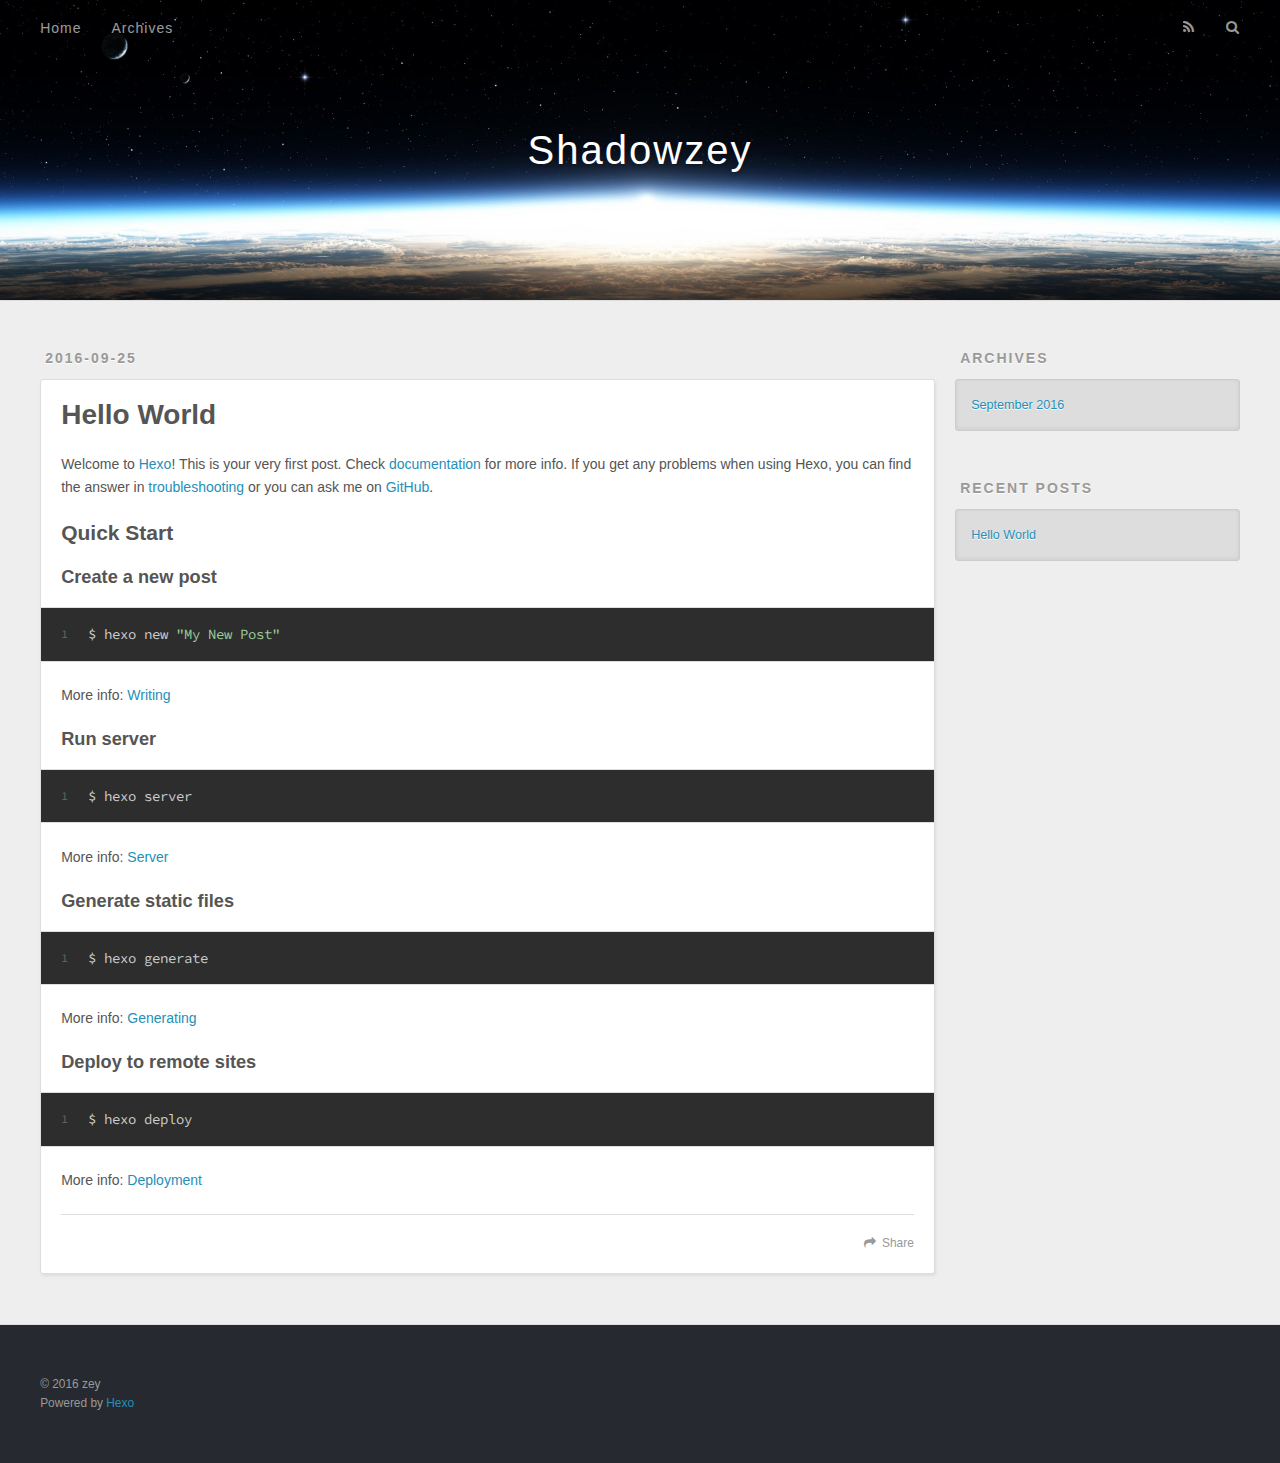
==== index.html @ c2867107 "Site updated: 2016-09-25 20:36:03" ====
<!DOCTYPE html>
<html>
<head>
  <meta charset="utf-8">
  
  <title>Shadowzey</title>
  <meta name="viewport" content="width=device-width, initial-scale=1, maximum-scale=1">
  <meta property="og:type" content="website">
<meta property="og:title" content="Shadowzey">
<meta property="og:url" content="http://yoursite.com/index.html">
<meta property="og:site_name" content="Shadowzey">
<meta name="twitter:card" content="summary">
<meta name="twitter:title" content="Shadowzey">
  
    <link rel="alternate" href="/atom.xml" title="Shadowzey" type="application/atom+xml">
  
  
    <link rel="icon" href="/favicon.png">
  
  
    <link href="//fonts.googleapis.com/css?family=Source+Code+Pro" rel="stylesheet" type="text/css">
  
  <link rel="stylesheet" href="/css/style.css">
  

</head>

<body>
  <div id="container">
    <div id="wrap">
      <header id="header">
  <div id="banner"></div>
  <div id="header-outer" class="outer">
    <div id="header-title" class="inner">
      <h1 id="logo-wrap">
        <a href="/" id="logo">Shadowzey</a>
      </h1>
      
    </div>
    <div id="header-inner" class="inner">
      <nav id="main-nav">
        <a id="main-nav-toggle" class="nav-icon"></a>
        
          <a class="main-nav-link" href="/">Home</a>
        
          <a class="main-nav-link" href="/archives">Archives</a>
        
      </nav>
      <nav id="sub-nav">
        
          <a id="nav-rss-link" class="nav-icon" href="/atom.xml" title="RSS Feed"></a>
        
        <a id="nav-search-btn" class="nav-icon" title="Search"></a>
      </nav>
      <div id="search-form-wrap">
        <form action="//google.com/search" method="get" accept-charset="UTF-8" class="search-form"><input type="search" name="q" results="0" class="search-form-input" placeholder="Search"><button type="submit" class="search-form-submit">&#xF002;</button><input type="hidden" name="sitesearch" value="http://yoursite.com"></form>
      </div>
    </div>
  </div>
</header>
      <div class="outer">
        <section id="main">
  
    <article id="post-hello-world" class="article article-type-post" itemscope itemprop="blogPost">
  <div class="article-meta">
    <a href="/2016/09/25/hello-world/" class="article-date">
  <time datetime="2016-09-25T12:25:18.992Z" itemprop="datePublished">2016-09-25</time>
</a>
    
  </div>
  <div class="article-inner">
    
    
      <header class="article-header">
        
  
    <h1 itemprop="name">
      <a class="article-title" href="/2016/09/25/hello-world/">Hello World</a>
    </h1>
  

      </header>
    
    <div class="article-entry" itemprop="articleBody">
      
        <p>Welcome to <a href="https://hexo.io/" target="_blank" rel="external">Hexo</a>! This is your very first post. Check <a href="https://hexo.io/docs/" target="_blank" rel="external">documentation</a> for more info. If you get any problems when using Hexo, you can find the answer in <a href="https://hexo.io/docs/troubleshooting.html" target="_blank" rel="external">troubleshooting</a> or you can ask me on <a href="https://github.com/hexojs/hexo/issues" target="_blank" rel="external">GitHub</a>.</p>
<h2 id="Quick-Start"><a href="#Quick-Start" class="headerlink" title="Quick Start"></a>Quick Start</h2><h3 id="Create-a-new-post"><a href="#Create-a-new-post" class="headerlink" title="Create a new post"></a>Create a new post</h3><figure class="highlight bash"><table><tr><td class="gutter"><pre><div class="line">1</div></pre></td><td class="code"><pre><div class="line">$ hexo new <span class="string">"My New Post"</span></div></pre></td></tr></table></figure>
<p>More info: <a href="https://hexo.io/docs/writing.html" target="_blank" rel="external">Writing</a></p>
<h3 id="Run-server"><a href="#Run-server" class="headerlink" title="Run server"></a>Run server</h3><figure class="highlight bash"><table><tr><td class="gutter"><pre><div class="line">1</div></pre></td><td class="code"><pre><div class="line">$ hexo server</div></pre></td></tr></table></figure>
<p>More info: <a href="https://hexo.io/docs/server.html" target="_blank" rel="external">Server</a></p>
<h3 id="Generate-static-files"><a href="#Generate-static-files" class="headerlink" title="Generate static files"></a>Generate static files</h3><figure class="highlight bash"><table><tr><td class="gutter"><pre><div class="line">1</div></pre></td><td class="code"><pre><div class="line">$ hexo generate</div></pre></td></tr></table></figure>
<p>More info: <a href="https://hexo.io/docs/generating.html" target="_blank" rel="external">Generating</a></p>
<h3 id="Deploy-to-remote-sites"><a href="#Deploy-to-remote-sites" class="headerlink" title="Deploy to remote sites"></a>Deploy to remote sites</h3><figure class="highlight bash"><table><tr><td class="gutter"><pre><div class="line">1</div></pre></td><td class="code"><pre><div class="line">$ hexo deploy</div></pre></td></tr></table></figure>
<p>More info: <a href="https://hexo.io/docs/deployment.html" target="_blank" rel="external">Deployment</a></p>

      
    </div>
    <footer class="article-footer">
      <a data-url="http://yoursite.com/2016/09/25/hello-world/" data-id="citilzg9m0000obsrlr4y2e69" class="article-share-link">Share</a>
      
      
    </footer>
  </div>
  
</article>


  

</section>
        
          <aside id="sidebar">
  
    

  
    

  
    
  
    
  <div class="widget-wrap">
    <h3 class="widget-title">Archives</h3>
    <div class="widget">
      <ul class="archive-list"><li class="archive-list-item"><a class="archive-list-link" href="/archives/2016/09/">September 2016</a></li></ul>
    </div>
  </div>


  
    
  <div class="widget-wrap">
    <h3 class="widget-title">Recent Posts</h3>
    <div class="widget">
      <ul>
        
          <li>
            <a href="/2016/09/25/hello-world/">Hello World</a>
          </li>
        
      </ul>
    </div>
  </div>

  
</aside>
        
      </div>
      <footer id="footer">
  
  <div class="outer">
    <div id="footer-info" class="inner">
      &copy; 2016 zey<br>
      Powered by <a href="http://hexo.io/" target="_blank">Hexo</a>
    </div>
  </div>
</footer>
    </div>
    <nav id="mobile-nav">
  
    <a href="/" class="mobile-nav-link">Home</a>
  
    <a href="/archives" class="mobile-nav-link">Archives</a>
  
</nav>
    

<script src="//ajax.googleapis.com/ajax/libs/jquery/2.0.3/jquery.min.js"></script>


  <link rel="stylesheet" href="/fancybox/jquery.fancybox.css">
  <script src="/fancybox/jquery.fancybox.pack.js"></script>


<script src="/js/script.js"></script>

  </div>
</body>
</html>
---- css/style.css ----
body {
  width: 100%;
}
body:before,
body:after {
  content: "";
  display: table;
}
body:after {
  clear: both;
}
html,
body,
div,
span,
applet,
object,
iframe,
h1,
h2,
h3,
h4,
h5,
h6,
p,
blockquote,
pre,
a,
abbr,
acronym,
address,
big,
cite,
code,
del,
dfn,
em,
img,
ins,
kbd,
q,
s,
samp,
small,
strike,
strong,
sub,
sup,
tt,
var,
dl,
dt,
dd,
ol,
ul,
li,
fieldset,
form,
label,
legend,
table,
caption,
tbody,
tfoot,
thead,
tr,
th,
td {
  margin: 0;
  padding: 0;
  border: 0;
  outline: 0;
  font-weight: inherit;
  font-style: inherit;
  font-family: inherit;
  font-size: 100%;
  vertical-align: baseline;
}
body {
  line-height: 1;
  color: #000;
  background: #fff;
}
ol,
ul {
  list-style: none;
}
table {
  border-collapse: separate;
  border-spacing: 0;
  vertical-align: middle;
}
caption,
th,
td {
  text-align: left;
  font-weight: normal;
  vertical-align: middle;
}
a img {
  border: none;
}
input,
button {
  margin: 0;
  padding: 0;
}
input::-moz-focus-inner,
button::-moz-focus-inner {
  border: 0;
  padding: 0;
}
@font-face {
  font-family: FontAwesome;
  font-style: normal;
  font-weight: normal;
  src: url("fonts/fontawesome-webfont.eot?v=#4.0.3");
  src: url("fonts/fontawesome-webfont.eot?#iefix&v=#4.0.3") format("embedded-opentype"), url("fonts/fontawesome-webfont.woff?v=#4.0.3") format("woff"), url("fonts/fontawesome-webfont.ttf?v=#4.0.3") format("truetype"), url("fonts/fontawesome-webfont.svg#fontawesomeregular?v=#4.0.3") format("svg");
}
html,
body,
#container {
  height: 100%;
}
body {
  background: #eee;
  font: 14px "Helvetica Neue", Helvetica, Arial, sans-serif;
  -webkit-text-size-adjust: 100%;
}
.outer {
  max-width: 1220px;
  margin: 0 auto;
  padding: 0 20px;
}
.outer:before,
.outer:after {
  content: "";
  display: table;
}
.outer:after {
  clear: both;
}
.inner {
  display: inline;
  float: left;
  width: 98.33333333333333%;
  margin: 0 0.833333333333333%;
}
.left,
.alignleft {
  float: left;
}
.right,
.alignright {
  float: right;
}
.clear {
  clear: both;
}
#container {
  position: relative;
}
.mobile-nav-on {
  overflow: hidden;
}
#wrap {
  height: 100%;
  width: 100%;
  position: absolute;
  top: 0;
  left: 0;
  -webkit-transition: 0.2s ease-out;
  -moz-transition: 0.2s ease-out;
  -ms-transition: 0.2s ease-out;
  transition: 0.2s ease-out;
  z-index: 1;
  background: #eee;
}
.mobile-nav-on #wrap {
  left: 280px;
}
@media screen and (min-width: 768px) {
  #main {
    display: inline;
    float: left;
    width: 73.33333333333333%;
    margin: 0 0.833333333333333%;
  }
}
.article-date,
.article-category-link,
.archive-year,
.widget-title {
  text-decoration: none;
  text-transform: uppercase;
  letter-spacing: 2px;
  color: #999;
  margin-bottom: 1em;
  margin-left: 5px;
  line-height: 1em;
  text-shadow: 0 1px #fff;
  font-weight: bold;
}
.article-inner,
.archive-article-inner {
  background: #fff;
  -webkit-box-shadow: 1px 2px 3px #ddd;
  box-shadow: 1px 2px 3px #ddd;
  border: 1px solid #ddd;
  border-radius: 3px;
}
.article-entry h1,
.widget h1 {
  font-size: 2em;
}
.article-entry h2,
.widget h2 {
  font-size: 1.5em;
}
.article-entry h3,
.widget h3 {
  font-size: 1.3em;
}
.article-entry h4,
.widget h4 {
  font-size: 1.2em;
}
.article-entry h5,
.widget h5 {
  font-size: 1em;
}
.article-entry h6,
.widget h6 {
  font-size: 1em;
  color: #999;
}
.article-entry hr,
.widget hr {
  border: 1px dashed #ddd;
}
.article-entry strong,
.widget strong {
  font-weight: bold;
}
.article-entry em,
.widget em,
.article-entry cite,
.widget cite {
  font-style: italic;
}
.article-entry sup,
.widget sup,
.article-entry sub,
.widget sub {
  font-size: 0.75em;
  line-height: 0;
  position: relative;
  vertical-align: baseline;
}
.article-entry sup,
.widget sup {
  top: -0.5em;
}
.article-entry sub,
.widget sub {
  bottom: -0.2em;
}
.article-entry small,
.widget small {
  font-size: 0.85em;
}
.article-entry acronym,
.widget acronym,
.article-entry abbr,
.widget abbr {
  border-bottom: 1px dotted;
}
.article-entry ul,
.widget ul,
.article-entry ol,
.widget ol,
.article-entry dl,
.widget dl {
  margin: 0 20px;
  line-height: 1.6em;
}
.article-entry ul ul,
.widget ul ul,
.article-entry ol ul,
.widget ol ul,
.article-entry ul ol,
.widget ul ol,
.article-entry ol ol,
.widget ol ol {
  margin-top: 0;
  margin-bottom: 0;
}
.article-entry ul,
.widget ul {
  list-style: disc;
}
.article-entry ol,
.widget ol {
  list-style: decimal;
}
.article-entry dt,
.widget dt {
  font-weight: bold;
}
#header {
  height: 300px;
  position: relative;
  border-bottom: 1px solid #ddd;
}
#header:before,
#header:after {
  content: "";
  position: absolute;
  left: 0;
  right: 0;
  height: 40px;
}
#header:before {
  top: 0;
  background: -webkit-linear-gradient(rgba(0,0,0,0.2), transparent);
  background: -moz-linear-gradient(rgba(0,0,0,0.2), transparent);
  background: -ms-linear-gradient(rgba(0,0,0,0.2), transparent);
  background: linear-gradient(rgba(0,0,0,0.2), transparent);
}
#header:after {
  bottom: 0;
  background: -webkit-linear-gradient(transparent, rgba(0,0,0,0.2));
  background: -moz-linear-gradient(transparent, rgba(0,0,0,0.2));
  background: -ms-linear-gradient(transparent, rgba(0,0,0,0.2));
  background: linear-gradient(transparent, rgba(0,0,0,0.2));
}
#header-outer {
  height: 100%;
  position: relative;
}
#header-inner {
  position: relative;
  overflow: hidden;
}
#banner {
  position: absolute;
  top: 0;
  left: 0;
  width: 100%;
  height: 100%;
  background: url("images/banner.jpg") center #000;
  -webkit-background-size: cover;
  -moz-background-size: cover;
  background-size: cover;
  z-index: -1;
}
#header-title {
  text-align: center;
  height: 40px;
  position: absolute;
  top: 50%;
  left: 0;
  margin-top: -20px;
}
#logo,
#subtitle {
  text-decoration: none;
  color: #fff;
  font-weight: 300;
  text-shadow: 0 1px 4px rgba(0,0,0,0.3);
}
#logo {
  font-size: 40px;
  line-height: 40px;
  letter-spacing: 2px;
}
#subtitle {
  font-size: 16px;
  line-height: 16px;
  letter-spacing: 1px;
}
#subtitle-wrap {
  margin-top: 16px;
}
#main-nav {
  float: left;
  margin-left: -15px;
}
.nav-icon,
.main-nav-link {
  float: left;
  color: #fff;
  opacity: 0.6;
  text-decoration: none;
  text-shadow: 0 1px rgba(0,0,0,0.2);
  -webkit-transition: opacity 0.2s;
  -moz-transition: opacity 0.2s;
  -ms-transition: opacity 0.2s;
  transition: opacity 0.2s;
  display: block;
  padding: 20px 15px;
}
.nav-icon:hover,
.main-nav-link:hover {
  opacity: 1;
}
.nav-icon {
  font-family: FontAwesome;
  text-align: center;
  font-size: 14px;
  width: 14px;
  height: 14px;
  padding: 20px 15px;
  position: relative;
  cursor: pointer;
}
.main-nav-link {
  font-weight: 300;
  letter-spacing: 1px;
}
@media screen and (max-width: 479px) {
  .main-nav-link {
    display: none;
  }
}
#main-nav-toggle {
  display: none;
}
#main-nav-toggle:before {
  content: "\f0c9";
}
@media screen and (max-width: 479px) {
  #main-nav-toggle {
    display: block;
  }
}
#sub-nav {
  float: right;
  margin-right: -15px;
}
#nav-rss-link:before {
  content: "\f09e";
}
#nav-search-btn:before {
  content: "\f002";
}
#search-form-wrap {
  position: absolute;
  top: 15px;
  width: 150px;
  height: 30px;
  right: -150px;
  opacity: 0;
  -webkit-transition: 0.2s ease-out;
  -moz-transition: 0.2s ease-out;
  -ms-transition: 0.2s ease-out;
  transition: 0.2s ease-out;
}
#search-form-wrap.on {
  opacity: 1;
  right: 0;
}
@media screen and (max-width: 479px) {
  #search-form-wrap {
    width: 100%;
    right: -100%;
  }
}
.search-form {
  position: absolute;
  top: 0;
  left: 0;
  right: 0;
  background: #fff;
  padding: 5px 15px;
  border-radius: 15px;
  -webkit-box-shadow: 0 0 10px rgba(0,0,0,0.3);
  box-shadow: 0 0 10px rgba(0,0,0,0.3);
}
.search-form-input {
  border: none;
  background: none;
  color: #555;
  width: 100%;
  font: 13px "Helvetica Neue", Helvetica, Arial, sans-serif;
  outline: none;
}
.search-form-input::-webkit-search-results-decoration,
.search-form-input::-webkit-search-cancel-button {
  -webkit-appearance: none;
}
.search-form-submit {
  position: absolute;
  top: 50%;
  right: 10px;
  margin-top: -7px;
  font: 13px FontAwesome;
  border: none;
  background: none;
  color: #bbb;
  cursor: pointer;
}
.search-form-submit:hover,
.search-form-submit:focus {
  color: #777;
}
.article {
  margin: 50px 0;
}
.article-inner {
  overflow: hidden;
}
.article-meta:before,
.article-meta:after {
  content: "";
  display: table;
}
.article-meta:after {
  clear: both;
}
.article-date {
  float: left;
}
.article-category {
  float: left;
  line-height: 1em;
  color: #ccc;
  text-shadow: 0 1px #fff;
  margin-left: 8px;
}
.article-category:before {
  content: "\2022";
}
.article-category-link {
  margin: 0 12px 1em;
}
.article-header {
  padding: 20px 20px 0;
}
.article-title {
  text-decoration: none;
  font-size: 2em;
  font-weight: bold;
  color: #555;
  line-height: 1.1em;
  -webkit-transition: color 0.2s;
  -moz-transition: color 0.2s;
  -ms-transition: color 0.2s;
  transition: color 0.2s;
}
a.article-title:hover {
  color: #258fb8;
}
.article-entry {
  color: #555;
  padding: 0 20px;
}
.article-entry:before,
.article-entry:after {
  content: "";
  display: table;
}
.article-entry:after {
  clear: both;
}
.article-entry p,
.article-entry table {
  line-height: 1.6em;
  margin: 1.6em 0;
}
.article-entry h1,
.article-entry h2,
.article-entry h3,
.article-entry h4,
.article-entry h5,
.article-entry h6 {
  font-weight: bold;
}
.article-entry h1,
.article-entry h2,
.article-entry h3,
.article-entry h4,
.article-entry h5,
.article-entry h6 {
  line-height: 1.1em;
  margin: 1.1em 0;
}
.article-entry a {
  color: #258fb8;
  text-decoration: none;
}
.article-entry a:hover {
  text-decoration: underline;
}
.article-entry ul,
.article-entry ol,
.article-entry dl {
  margin-top: 1.6em;
  margin-bottom: 1.6em;
}
.article-entry img,
.article-entry video {
  max-width: 100%;
  height: auto;
  display: block;
  margin: auto;
}
.article-entry iframe {
  border: none;
}
.article-entry table {
  width: 100%;
  border-collapse: collapse;
  border-spacing: 0;
}
.article-entry th {
  font-weight: bold;
  border-bottom: 3px solid #ddd;
  padding-bottom: 0.5em;
}
.article-entry td {
  border-bottom: 1px solid #ddd;
  padding: 10px 0;
}
.article-entry blockquote {
  font-family: Georgia, "Times New Roman", serif;
  font-size: 1.4em;
  margin: 1.6em 20px;
  text-align: center;
}
.article-entry blockquote footer {
  font-size: 14px;
  margin: 1.6em 0;
  font-family: "Helvetica Neue", Helvetica, Arial, sans-serif;
}
.article-entry blockquote footer cite:before {
  content: "—";
  padding: 0 0.5em;
}
.article-entry .pullquote {
  text-align: left;
  width: 45%;
  margin: 0;
}
.article-entry .pullquote.left {
  margin-left: 0.5em;
  margin-right: 1em;
}
.article-entry .pullquote.right {
  margin-right: 0.5em;
  margin-left: 1em;
}
.article-entry .caption {
  color: #999;
  display: block;
  font-size: 0.9em;
  margin-top: 0.5em;
  position: relative;
  text-align: center;
}
.article-entry .video-container {
  position: relative;
  padding-top: 56.25%;
  height: 0;
  overflow: hidden;
}
.article-entry .video-container iframe,
.article-entry .video-container object,
.article-entry .video-container embed {
  position: absolute;
  top: 0;
  left: 0;
  width: 100%;
  height: 100%;
  margin-top: 0;
}
.article-more-link a {
  display: inline-block;
  line-height: 1em;
  padding: 6px 15px;
  border-radius: 15px;
  background: #eee;
  color: #999;
  text-shadow: 0 1px #fff;
  text-decoration: none;
}
.article-more-link a:hover {
  background: #258fb8;
  color: #fff;
  text-decoration: none;
  text-shadow: 0 1px #1e7293;
}
.article-footer {
  font-size: 0.85em;
  line-height: 1.6em;
  border-top: 1px solid #ddd;
  padding-top: 1.6em;
  margin: 0 20px 20px;
}
.article-footer:before,
.article-footer:after {
  content: "";
  display: table;
}
.article-footer:after {
  clear: both;
}
.article-footer a {
  color: #999;
  text-decoration: none;
}
.article-footer a:hover {
  color: #555;
}
.article-tag-list-item {
  float: left;
  margin-right: 10px;
}
.article-tag-list-link:before {
  content: "#";
}
.article-comment-link {
  float: right;
}
.article-comment-link:before {
  content: "\f075";
  font-family: FontAwesome;
  padding-right: 8px;
}
.article-share-link {
  cursor: pointer;
  float: right;
  margin-left: 20px;
}
.article-share-link:before {
  content: "\f064";
  font-family: FontAwesome;
  padding-right: 6px;
}
#article-nav {
  position: relative;
}
#article-nav:before,
#article-nav:after {
  content: "";
  display: table;
}
#article-nav:after {
  clear: both;
}
@media screen and (min-width: 768px) {
  #article-nav {
    margin: 50px 0;
  }
  #article-nav:before {
    width: 8px;
    height: 8px;
    position: absolute;
    top: 50%;
    left: 50%;
    margin-top: -4px;
    margin-left: -4px;
    content: "";
    border-radius: 50%;
    background: #ddd;
    -webkit-box-shadow: 0 1px 2px #fff;
    box-shadow: 0 1px 2px #fff;
  }
}
.article-nav-link-wrap {
  text-decoration: none;
  text-shadow: 0 1px #fff;
  color: #999;
  -webkit-box-sizing: border-box;
  -moz-box-sizing: border-box;
  box-sizing: border-box;
  margin-top: 50px;
  text-align: center;
  display: block;
}
.article-nav-link-wrap:hover {
  color: #555;
}
@media screen and (min-width: 768px) {
  .article-nav-link-wrap {
    width: 50%;
    margin-top: 0;
  }
}
@media screen and (min-width: 768px) {
  #article-nav-newer {
    float: left;
    text-align: right;
    padding-right: 20px;
  }
}
@media screen and (min-width: 768px) {
  #article-nav-older {
    float: right;
    text-align: left;
    padding-left: 20px;
  }
}
.article-nav-caption {
  text-transform: uppercase;
  letter-spacing: 2px;
  color: #ddd;
  line-height: 1em;
  font-weight: bold;
}
#article-nav-newer .article-nav-caption {
  margin-right: -2px;
}
.article-nav-title {
  font-size: 0.85em;
  line-height: 1.6em;
  margin-top: 0.5em;
}
.article-share-box {
  position: absolute;
  display: none;
  background: #fff;
  -webkit-box-shadow: 1px 2px 10px rgba(0,0,0,0.2);
  box-shadow: 1px 2px 10px rgba(0,0,0,0.2);
  border-radius: 3px;
  margin-left: -145px;
  overflow: hidden;
  z-index: 1;
}
.article-share-box.on {
  display: block;
}
.article-share-input {
  width: 100%;
  background: none;
  -webkit-box-sizing: border-box;
  -moz-box-sizing: border-box;
  box-sizing: border-box;
  font: 14px "Helvetica Neue", Helvetica, Arial, sans-serif;
  padding: 0 15px;
  color: #555;
  outline: none;
  border: 1px solid #ddd;
  border-radius: 3px 3px 0 0;
  height: 36px;
  line-height: 36px;
}
.article-share-links {
  background: #eee;
}
.article-share-links:before,
.article-share-links:after {
  content: "";
  display: table;
}
.article-share-links:after {
  clear: both;
}
.article-share-twitter,
.article-share-facebook,
.article-share-pinterest,
.article-share-google {
  width: 50px;
  height: 36px;
  display: block;
  float: left;
  position: relative;
  color: #999;
  text-shadow: 0 1px #fff;
}
.article-share-twitter:before,
.article-share-facebook:before,
.article-share-pinterest:before,
.article-share-google:before {
  font-size: 20px;
  font-family: FontAwesome;
  width: 20px;
  height: 20px;
  position: absolute;
  top: 50%;
  left: 50%;
  margin-top: -10px;
  margin-left: -10px;
  text-align: center;
}
.article-share-twitter:hover,
.article-share-facebook:hover,
.article-share-pinterest:hover,
.article-share-google:hover {
  color: #fff;
}
.article-share-twitter:before {
  content: "\f099";
}
.article-share-twitter:hover {
  background: #00aced;
  text-shadow: 0 1px #008abe;
}
.article-share-facebook:before {
  content: "\f09a";
}
.article-share-facebook:hover {
  background: #3b5998;
  text-shadow: 0 1px #2f477a;
}
.article-share-pinterest:before {
  content: "\f0d2";
}
.article-share-pinterest:hover {
  background: #cb2027;
  text-shadow: 0 1px #a21a1f;
}
.article-share-google:before {
  content: "\f0d5";
}
.article-share-google:hover {
  background: #dd4b39;
  text-shadow: 0 1px #be3221;
}
.article-gallery {
  background: #000;
  position: relative;
}
.article-gallery-photos {
  position: relative;
  overflow: hidden;
}
.article-gallery-img {
  display: none;
  max-width: 100%;
}
.article-gallery-img:first-child {
  display: block;
}
.article-gallery-img.loaded {
  position: absolute;
  display: block;
}
.article-gallery-img img {
  display: block;
  max-width: 100%;
  margin: 0 auto;
}
#comments {
  background: #fff;
  -webkit-box-shadow: 1px 2px 3px #ddd;
  box-shadow: 1px 2px 3px #ddd;
  padding: 20px;
  border: 1px solid #ddd;
  border-radius: 3px;
  margin: 50px 0;
}
#comments a {
  color: #258fb8;
}
.archives-wrap {
  margin: 50px 0;
}
.archives:before,
.archives:after {
  content: "";
  display: table;
}
.archives:after {
  clear: both;
}
.archive-year-wrap {
  margin-bottom: 1em;
}
.archives {
  -webkit-column-gap: 10px;
  -moz-column-gap: 10px;
  column-gap: 10px;
}
@media screen and (min-width: 480px) and (max-width: 767px) {
  .archives {
    -webkit-column-count: 2;
    -moz-column-count: 2;
    column-count: 2;
  }
}
@media screen and (min-width: 768px) {
  .archives {
    -webkit-column-count: 3;
    -moz-column-count: 3;
    column-count: 3;
  }
}
.archive-article {
  -webkit-column-break-inside: avoid;
  page-break-inside: avoid;
  overflow: hidden;
  break-inside: avoid-column;
}
.archive-article-inner {
  padding: 10px;
  margin-bottom: 15px;
}
.archive-article-title {
  text-decoration: none;
  font-weight: bold;
  color: #555;
  -webkit-transition: color 0.2s;
  -moz-transition: color 0.2s;
  -ms-transition: color 0.2s;
  transition: color 0.2s;
  line-height: 1.6em;
}
.archive-article-title:hover {
  color: #258fb8;
}
.archive-article-footer {
  margin-top: 1em;
}
.archive-article-date {
  color: #999;
  text-decoration: none;
  font-size: 0.85em;
  line-height: 1em;
  margin-bottom: 0.5em;
  display: block;
}
#page-nav {
  margin: 50px auto;
  background: #fff;
  -webkit-box-shadow: 1px 2px 3px #ddd;
  box-shadow: 1px 2px 3px #ddd;
  border: 1px solid #ddd;
  border-radius: 3px;
  text-align: center;
  color: #999;
  overflow: hidden;
}
#page-nav:before,
#page-nav:after {
  content: "";
  display: table;
}
#page-nav:after {
  clear: both;
}
#page-nav a,
#page-nav span {
  padding: 10px 20px;
  line-height: 1;
  height: 2ex;
}
#page-nav a {
  color: #999;
  text-decoration: none;
}
#page-nav a:hover {
  background: #999;
  color: #fff;
}
#page-nav .prev {
  float: left;
}
#page-nav .next {
  float: right;
}
#page-nav .page-number {
  display: inline-block;
}
@media screen and (max-width: 479px) {
  #page-nav .page-number {
    display: none;
  }
}
#page-nav .current {
  color: #555;
  font-weight: bold;
}
#page-nav .space {
  color: #ddd;
}
#footer {
  background: #262a30;
  padding: 50px 0;
  border-top: 1px solid #ddd;
  color: #999;
}
#footer a {
  color: #258fb8;
  text-decoration: none;
}
#footer a:hover {
  text-decoration: underline;
}
#footer-info {
  line-height: 1.6em;
  font-size: 0.85em;
}
.article-entry pre,
.article-entry .highlight {
  background: #2d2d2d;
  margin: 0 -20px;
  padding: 15px 20px;
  border-style: solid;
  border-color: #ddd;
  border-width: 1px 0;
  overflow: auto;
  color: #ccc;
  line-height: 22.400000000000002px;
}
.article-entry .highlight .gutter pre,
.article-entry .gist .gist-file .gist-data .line-numbers {
  color: #666;
  font-size: 0.85em;
}
.article-entry pre,
.article-entry code {
  font-family: "Source Code Pro", Consolas, Monaco, Menlo, Consolas, monospace;
}
.article-entry code {
  background: #eee;
  text-shadow: 0 1px #fff;
  padding: 0 0.3em;
}
.article-entry pre code {
  background: none;
  text-shadow: none;
  padding: 0;
}
.article-entry .highlight pre {
  border: none;
  margin: 0;
  padding: 0;
}
.article-entry .highlight table {
  margin: 0;
  width: auto;
}
.article-entry .highlight td {
  border: none;
  padding: 0;
}
.article-entry .highlight figcaption {
  font-size: 0.85em;
  color: #999;
  line-height: 1em;
  margin-bottom: 1em;
}
.article-entry .highlight figcaption:before,
.article-entry .highlight figcaption:after {
  content: "";
  display: table;
}
.article-entry .highlight figcaption:after {
  clear: both;
}
.article-entry .highlight figcaption a {
  float: right;
}
.article-entry .highlight .gutter pre {
  text-align: right;
  padding-right: 20px;
}
.article-entry .highlight .line {
  height: 22.400000000000002px;
}
.article-entry .highlight .line.marked {
  background: #515151;
}
.article-entry .gist {
  margin: 0 -20px;
  border-style: solid;
  border-color: #ddd;
  border-width: 1px 0;
  background: #2d2d2d;
  padding: 15px 20px 15px 0;
}
.article-entry .gist .gist-file {
  border: none;
  font-family: "Source Code Pro", Consolas, Monaco, Menlo, Consolas, monospace;
  margin: 0;
}
.article-entry .gist .gist-file .gist-data {
  background: none;
  border: none;
}
.article-entry .gist .gist-file .gist-data .line-numbers {
  background: none;
  border: none;
  padding: 0 20px 0 0;
}
.article-entry .gist .gist-file .gist-data .line-data {
  padding: 0 !important;
}
.article-entry .gist .gist-file .highlight {
  margin: 0;
  padding: 0;
  border: none;
}
.article-entry .gist .gist-file .gist-meta {
  background: #2d2d2d;
  color: #999;
  font: 0.85em "Helvetica Neue", Helvetica, Arial, sans-serif;
  text-shadow: 0 0;
  padding: 0;
  margin-top: 1em;
  margin-left: 20px;
}
.article-entry .gist .gist-file .gist-meta a {
  color: #258fb8;
  font-weight: normal;
}
.article-entry .gist .gist-file .gist-meta a:hover {
  text-decoration: underline;
}
pre .comment,
pre .title {
  color: #999;
}
pre .variable,
pre .attribute,
pre .tag,
pre .regexp,
pre .ruby .constant,
pre .xml .tag .title,
pre .xml .pi,
pre .xml .doctype,
pre .html .doctype,
pre .css .id,
pre .css .class,
pre .css .pseudo {
  color: #f2777a;
}
pre .number,
pre .preprocessor,
pre .built_in,
pre .literal,
pre .params,
pre .constant {
  color: #f99157;
}
pre .class,
pre .ruby .class .title,
pre .css .rules .attribute {
  color: #9c9;
}
pre .string,
pre .value,
pre .inheritance,
pre .header,
pre .ruby .symbol,
pre .xml .cdata {
  color: #9c9;
}
pre .css .hexcolor {
  color: #6cc;
}
pre .function,
pre .python .decorator,
pre .python .title,
pre .ruby .function .title,
pre .ruby .title .keyword,
pre .perl .sub,
pre .javascript .title,
pre .coffeescript .title {
  color: #69c;
}
pre .keyword,
pre .javascript .function {
  color: #c9c;
}
@media screen and (max-width: 479px) {
  #mobile-nav {
    position: absolute;
    top: 0;
    left: 0;
    width: 280px;
    height: 100%;
    background: #191919;
    border-right: 1px solid #fff;
  }
}
@media screen and (max-width: 479px) {
  .mobile-nav-link {
    display: block;
    color: #999;
    text-decoration: none;
    padding: 15px 20px;
    font-weight: bold;
  }
  .mobile-nav-link:hover {
    color: #fff;
  }
}
@media screen and (min-width: 768px) {
  #sidebar {
    display: inline;
    float: left;
    width: 23.333333333333332%;
    margin: 0 0.833333333333333%;
  }
}
.widget-wrap {
  margin: 50px 0;
}
.widget {
  color: #777;
  text-shadow: 0 1px #fff;
  background: #ddd;
  -webkit-box-shadow: 0 -1px 4px #ccc inset;
  box-shadow: 0 -1px 4px #ccc inset;
  border: 1px solid #ccc;
  padding: 15px;
  border-radius: 3px;
}
.widget a {
  color: #258fb8;
  text-decoration: none;
}
.widget a:hover {
  text-decoration: underline;
}
.widget ul ul,
.widget ol ul,
.widget dl ul,
.widget ul ol,
.widget ol ol,
.widget dl ol,
.widget ul dl,
.widget ol dl,
.widget dl dl {
  margin-left: 15px;
  list-style: disc;
}
.widget {
  line-height: 1.6em;
  word-wrap: break-word;
  font-size: 0.9em;
}
.widget ul,
.widget ol {
  list-style: none;
  margin: 0;
}
.widget ul ul,
.widget ol ul,
.widget ul ol,
.widget ol ol {
  margin: 0 20px;
}
.widget ul ul,
.widget ol ul {
  list-style: disc;
}
.widget ul ol,
.widget ol ol {
  list-style: decimal;
}
.category-list-count,
.tag-list-count,
.archive-list-count {
  padding-left: 5px;
  color: #999;
  font-size: 0.85em;
}
.category-list-count:before,
.tag-list-count:before,
.archive-list-count:before {
  content: "(";
}
.category-list-count:after,
.tag-list-count:after,
.archive-list-count:after {
  content: ")";
}
.tagcloud a {
  margin-right: 5px;
  display: inline-block;
}
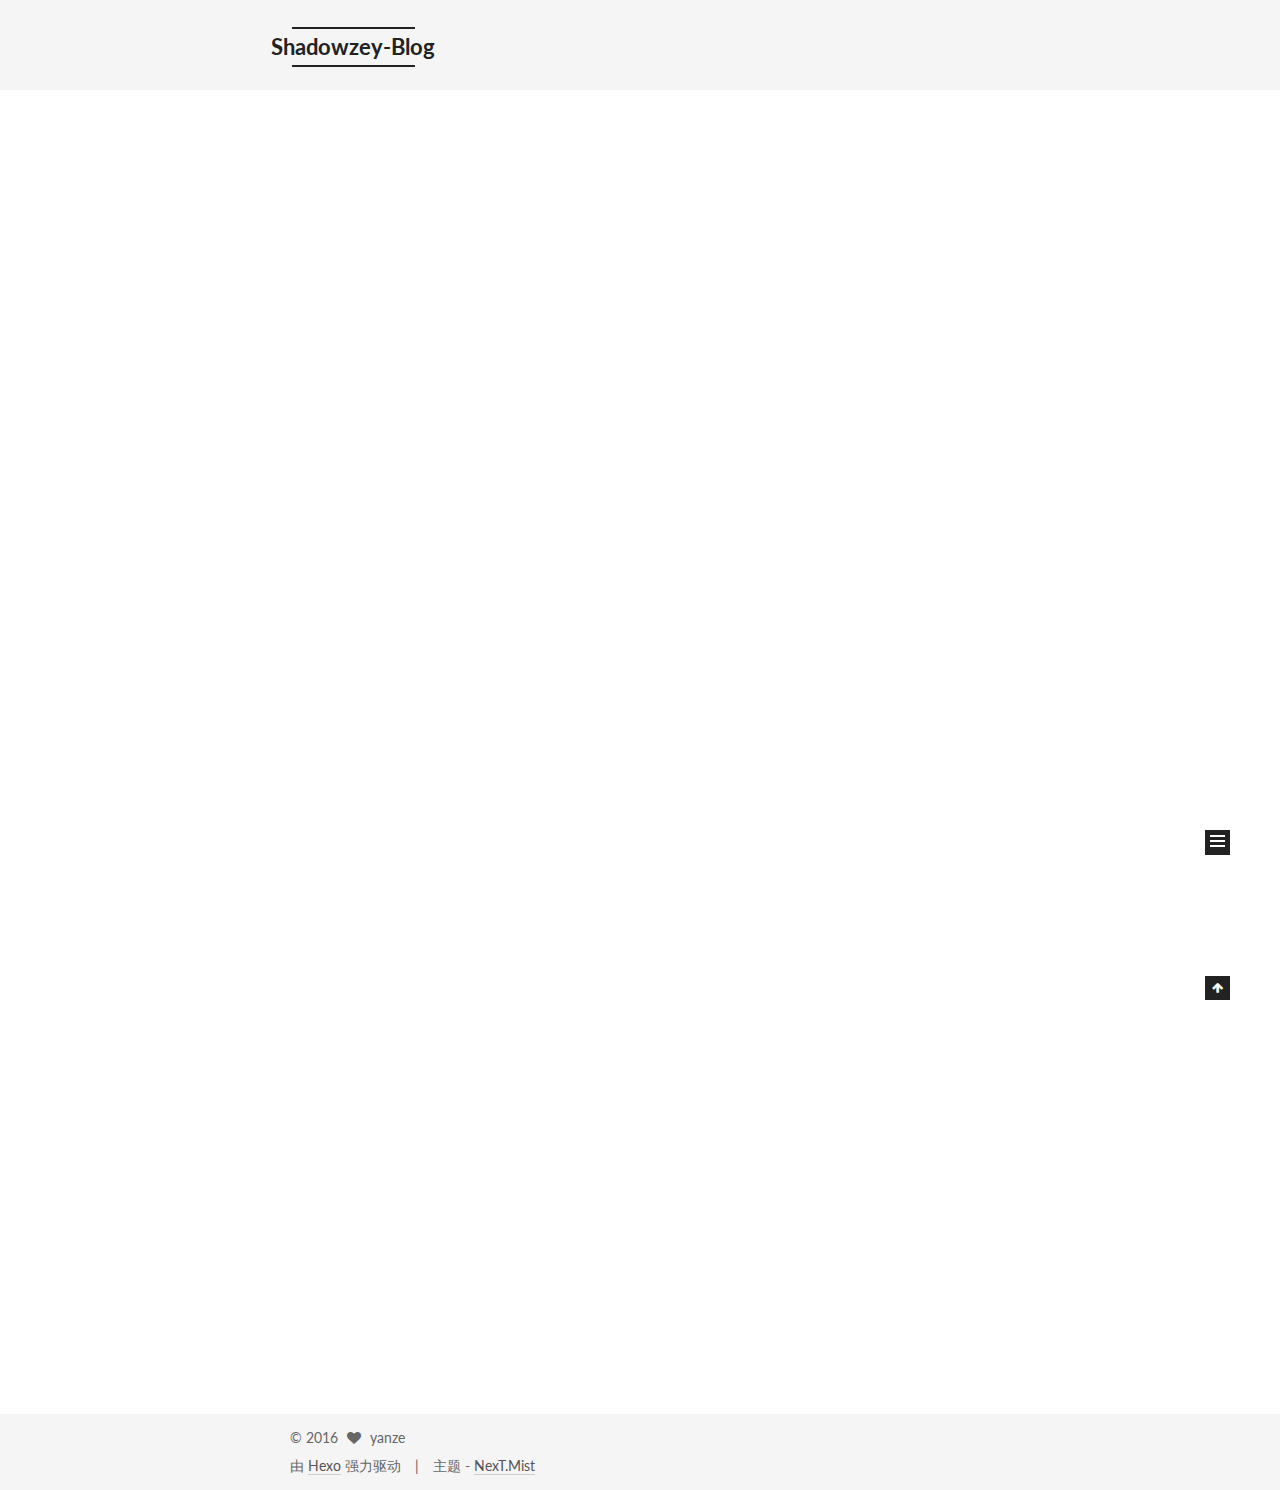
==== commit 8ccfc612: "Site updated: 2016-09-25 21:29:09" ====
--- a/index.html
+++ b/index.html
@@ -1,89 +1,431 @@
-<!DOCTYPE html>
-<html>
+<!doctype html>
+
+
+
+  
+
+
+<html class="theme-next mist use-motion">
 <head>
-  <meta charset="utf-8">
-  
-  <title>Shadowzey</title>
-  <meta name="viewport" content="width=device-width, initial-scale=1, maximum-scale=1">
-  <meta property="og:type" content="website">
-<meta property="og:title" content="Shadowzey">
-<meta property="og:url" content="http://yoursite.com/index.html">
-<meta property="og:site_name" content="Shadowzey">
+  <meta charset="UTF-8"/>
+<meta http-equiv="X-UA-Compatible" content="IE=edge,chrome=1" />
+<meta name="viewport" content="width=device-width, initial-scale=1, maximum-scale=1"/>
+
+
+
+<meta http-equiv="Cache-Control" content="no-transform" />
+<meta http-equiv="Cache-Control" content="no-siteapp" />
+
+
+
+
+
+
+
+
+
+
+
+
+  
+  
+  <link href="/vendors/fancybox/source/jquery.fancybox.css?v=2.1.5" rel="stylesheet" type="text/css" />
+
+
+
+
+  
+  
+  
+  
+
+  
+    
+    
+  
+
+  
+
+  
+
+  
+
+  
+
+  
+    
+    
+    <link href="//fonts.googleapis.com/css?family=Lato:300,300italic,400,400italic,700,700italic&subset=latin,latin-ext" rel="stylesheet" type="text/css">
+  
+
+
+
+
+
+
+<link href="/vendors/font-awesome/css/font-awesome.min.css?v=4.4.0" rel="stylesheet" type="text/css" />
+
+<link href="/css/main.css?v=5.0.1" rel="stylesheet" type="text/css" />
+
+
+  <meta name="keywords" content="Hexo, NexT" />
+
+
+
+
+
+
+
+
+  <link rel="shortcut icon" type="image/x-icon" href="/favicon.ico?v=5.0.1" />
+
+
+
+
+
+
+<meta property="og:type" content="website">
+<meta property="og:title" content="Shadowzey-Blog">
+<meta property="og:url" content="https://shadowzey.github.io/index.html">
+<meta property="og:site_name" content="Shadowzey-Blog">
 <meta name="twitter:card" content="summary">
-<meta name="twitter:title" content="Shadowzey">
-  
-    <link rel="alternate" href="/atom.xml" title="Shadowzey" type="application/atom+xml">
-  
-  
-    <link rel="icon" href="/favicon.png">
-  
-  
-    <link href="//fonts.googleapis.com/css?family=Source+Code+Pro" rel="stylesheet" type="text/css">
-  
-  <link rel="stylesheet" href="/css/style.css">
-  
-
+<meta name="twitter:title" content="Shadowzey-Blog">
+
+
+
+<script type="text/javascript" id="hexo.configuration">
+  var NexT = window.NexT || {};
+  var CONFIG = {
+    scheme: 'Mist',
+    sidebar: {"position":"left","display":"post"},
+    fancybox: true,
+    motion: true,
+    duoshuo: {
+      userId: 0,
+      author: '博主'
+    }
+  };
+</script>
+
+
+
+
+  <link rel="canonical" href="https://shadowzey.github.io/"/>
+
+  <title> Shadowzey-Blog </title>
 </head>
 
-<body>
-  <div id="container">
-    <div id="wrap">
-      <header id="header">
-  <div id="banner"></div>
-  <div id="header-outer" class="outer">
-    <div id="header-title" class="inner">
-      <h1 id="logo-wrap">
-        <a href="/" id="logo">Shadowzey</a>
-      </h1>
-      
-    </div>
-    <div id="header-inner" class="inner">
-      <nav id="main-nav">
-        <a id="main-nav-toggle" class="nav-icon"></a>
-        
-          <a class="main-nav-link" href="/">Home</a>
-        
-          <a class="main-nav-link" href="/archives">Archives</a>
-        
-      </nav>
-      <nav id="sub-nav">
-        
-          <a id="nav-rss-link" class="nav-icon" href="/atom.xml" title="RSS Feed"></a>
-        
-        <a id="nav-search-btn" class="nav-icon" title="Search"></a>
-      </nav>
-      <div id="search-form-wrap">
-        <form action="//google.com/search" method="get" accept-charset="UTF-8" class="search-form"><input type="search" name="q" results="0" class="search-form-input" placeholder="Search"><button type="submit" class="search-form-submit">&#xF002;</button><input type="hidden" name="sitesearch" value="http://yoursite.com"></form>
-      </div>
-    </div>
+<body itemscope itemtype="http://schema.org/WebPage" lang="zh-Hans">
+
+  
+
+
+
+
+
+
+
+
+
+
+  
+  
+    
+  
+
+  <div class="container one-collumn sidebar-position-left 
+   page-home 
+ ">
+    <div class="headband"></div>
+
+    <header id="header" class="header" itemscope itemtype="http://schema.org/WPHeader">
+      <div class="header-inner"><div class="site-meta ">
+  
+
+  <div class="custom-logo-site-title">
+    <a href="/"  class="brand" rel="start">
+      <span class="logo-line-before"><i></i></span>
+      <span class="site-title">Shadowzey-Blog</span>
+      <span class="logo-line-after"><i></i></span>
+    </a>
   </div>
-</header>
-      <div class="outer">
-        <section id="main">
-  
-    <article id="post-hello-world" class="article article-type-post" itemscope itemprop="blogPost">
-  <div class="article-meta">
-    <a href="/2016/09/25/hello-world/" class="article-date">
-  <time datetime="2016-09-25T12:25:18.992Z" itemprop="datePublished">2016-09-25</time>
-</a>
-    
-  </div>
-  <div class="article-inner">
-    
-    
-      <header class="article-header">
-        
-  
-    <h1 itemprop="name">
-      <a class="article-title" href="/2016/09/25/hello-world/">Hello World</a>
-    </h1>
-  
-
+  <p class="site-subtitle"></p>
+</div>
+
+<div class="site-nav-toggle">
+  <button>
+    <span class="btn-bar"></span>
+    <span class="btn-bar"></span>
+    <span class="btn-bar"></span>
+  </button>
+</div>
+
+<nav class="site-nav">
+  
+
+  
+    <ul id="menu" class="menu">
+      
+        
+        <li class="menu-item menu-item-home">
+          <a href="/" rel="section">
+            
+              <i class="menu-item-icon fa fa-fw fa-home"></i> <br />
+            
+            首页
+          </a>
+        </li>
+      
+        
+        <li class="menu-item menu-item-categories">
+          <a href="/categories" rel="section">
+            
+              <i class="menu-item-icon fa fa-fw fa-th"></i> <br />
+            
+            分类
+          </a>
+        </li>
+      
+        
+        <li class="menu-item menu-item-about">
+          <a href="/about" rel="section">
+            
+              <i class="menu-item-icon fa fa-fw fa-user"></i> <br />
+            
+            关于
+          </a>
+        </li>
+      
+        
+        <li class="menu-item menu-item-archives">
+          <a href="/archives" rel="section">
+            
+              <i class="menu-item-icon fa fa-fw fa-archive"></i> <br />
+            
+            归档
+          </a>
+        </li>
+      
+        
+        <li class="menu-item menu-item-tags">
+          <a href="/tags" rel="section">
+            
+              <i class="menu-item-icon fa fa-fw fa-tags"></i> <br />
+            
+            标签
+          </a>
+        </li>
+      
+
+      
+    </ul>
+  
+
+  
+</nav>
+
+ </div>
+    </header>
+
+    <main id="main" class="main">
+      <div class="main-inner">
+        <div class="content-wrap">
+          <div id="content" class="content">
+            
+  <section id="posts" class="posts-expand">
+    
+      
+
+  
+  
+
+  
+  
+  
+
+  <article class="post post-type-normal " itemscope itemtype="http://schema.org/Article">
+
+    
+      <header class="post-header">
+
+        
+        
+          <h1 class="post-title" itemprop="name headline">
+            
+            
+              
+                
+                <a class="post-title-link" href="/blog/2016/09/入坑archlinux的一些总结/" itemprop="url">
+                  入坑archlinux的一些总结
+                </a>
+              
+            
+          </h1>
+        
+
+        <div class="post-meta">
+          <span class="post-time">
+            <span class="post-meta-item-icon">
+              <i class="fa fa-calendar-o"></i>
+            </span>
+            <span class="post-meta-item-text">发表于</span>
+            <time itemprop="dateCreated" datetime="2016-09-25T20:38:14+08:00" content="2016-09-25">
+              2016-09-25
+            </time>
+          </span>
+
+          
+            <span class="post-category" >
+              &nbsp; | &nbsp;
+              <span class="post-meta-item-icon">
+                <i class="fa fa-folder-o"></i>
+              </span>
+              <span class="post-meta-item-text">分类于</span>
+              
+                <span itemprop="about" itemscope itemtype="https://schema.org/Thing">
+                  <a href="/categories/linux/" itemprop="url" rel="index">
+                    <span itemprop="name">linux</span>
+                  </a>
+                </span>
+
+                
+                
+
+              
+            </span>
+          
+
+          
+            
+              <span class="post-comments-count">
+                &nbsp; | &nbsp;
+                <a href="/blog/2016/09/入坑archlinux的一些总结/#comments" itemprop="discussionUrl">
+                  <span class="post-comments-count ds-thread-count" data-thread-key="/blog/2016/09/入坑archlinux的一些总结/" itemprop="commentsCount"></span>
+                </a>
+              </span>
+            
+          
+
+          
+
+          
+          
+
+          
+        </div>
       </header>
     
-    <div class="article-entry" itemprop="articleBody">
-      
-        <p>Welcome to <a href="https://hexo.io/" target="_blank" rel="external">Hexo</a>! This is your very first post. Check <a href="https://hexo.io/docs/" target="_blank" rel="external">documentation</a> for more info. If you get any problems when using Hexo, you can find the answer in <a href="https://hexo.io/docs/troubleshooting.html" target="_blank" rel="external">troubleshooting</a> or you can ask me on <a href="https://github.com/hexojs/hexo/issues" target="_blank" rel="external">GitHub</a>.</p>
+
+
+    <div class="post-body" itemprop="articleBody">
+
+      
+      
+
+      
+        
+          
+            
+          
+        
+      
+    </div>
+
+    <div>
+      
+    </div>
+
+    <div>
+      
+    </div>
+
+    <footer class="post-footer">
+      
+
+      
+
+      
+      
+        <div class="post-eof"></div>
+      
+    </footer>
+  </article>
+
+
+    
+      
+
+  
+  
+
+  
+  
+  
+
+  <article class="post post-type-normal " itemscope itemtype="http://schema.org/Article">
+
+    
+      <header class="post-header">
+
+        
+        
+          <h1 class="post-title" itemprop="name headline">
+            
+            
+              
+                
+                <a class="post-title-link" href="/blog/2016/09/hello-world/" itemprop="url">
+                  Hello World
+                </a>
+              
+            
+          </h1>
+        
+
+        <div class="post-meta">
+          <span class="post-time">
+            <span class="post-meta-item-icon">
+              <i class="fa fa-calendar-o"></i>
+            </span>
+            <span class="post-meta-item-text">发表于</span>
+            <time itemprop="dateCreated" datetime="2016-09-25T20:25:18+08:00" content="2016-09-25">
+              2016-09-25
+            </time>
+          </span>
+
+          
+
+          
+            
+              <span class="post-comments-count">
+                &nbsp; | &nbsp;
+                <a href="/blog/2016/09/hello-world/#comments" itemprop="discussionUrl">
+                  <span class="post-comments-count ds-thread-count" data-thread-key="/blog/2016/09/hello-world/" itemprop="commentsCount"></span>
+                </a>
+              </span>
+            
+          
+
+          
+
+          
+          
+
+          
+        </div>
+      </header>
+    
+
+
+    <div class="post-body" itemprop="articleBody">
+
+      
+      
+
+      
+        
+          
+            <p>Welcome to <a href="https://hexo.io/" target="_blank" rel="external">Hexo</a>! This is your very first post. Check <a href="https://hexo.io/docs/" target="_blank" rel="external">documentation</a> for more info. If you get any problems when using Hexo, you can find the answer in <a href="https://hexo.io/docs/troubleshooting.html" target="_blank" rel="external">troubleshooting</a> or you can ask me on <a href="https://github.com/hexojs/hexo/issues" target="_blank" rel="external">GitHub</a>.</p>
 <h2 id="Quick-Start"><a href="#Quick-Start" class="headerlink" title="Quick Start"></a>Quick Start</h2><h3 id="Create-a-new-post"><a href="#Create-a-new-post" class="headerlink" title="Create a new post"></a>Create a new post</h3><figure class="highlight bash"><table><tr><td class="gutter"><pre><div class="line">1</div></pre></td><td class="code"><pre><div class="line">$ hexo new <span class="string">"My New Post"</span></div></pre></td></tr></table></figure>
 <p>More info: <a href="https://hexo.io/docs/writing.html" target="_blank" rel="external">Writing</a></p>
 <h3 id="Run-server"><a href="#Run-server" class="headerlink" title="Run server"></a>Run server</h3><figure class="highlight bash"><table><tr><td class="gutter"><pre><div class="line">1</div></pre></td><td class="code"><pre><div class="line">$ hexo server</div></pre></td></tr></table></figure>
@@ -93,88 +435,266 @@
 <h3 id="Deploy-to-remote-sites"><a href="#Deploy-to-remote-sites" class="headerlink" title="Deploy to remote sites"></a>Deploy to remote sites</h3><figure class="highlight bash"><table><tr><td class="gutter"><pre><div class="line">1</div></pre></td><td class="code"><pre><div class="line">$ hexo deploy</div></pre></td></tr></table></figure>
 <p>More info: <a href="https://hexo.io/docs/deployment.html" target="_blank" rel="external">Deployment</a></p>
 
-      
-    </div>
-    <footer class="article-footer">
-      <a data-url="http://yoursite.com/2016/09/25/hello-world/" data-id="citilzg9m0000obsrlr4y2e69" class="article-share-link">Share</a>
-      
+          
+        
+      
+    </div>
+
+    <div>
+      
+    </div>
+
+    <div>
+      
+    </div>
+
+    <footer class="post-footer">
+      
+
+      
+
+      
+      
+        <div class="post-eof"></div>
       
     </footer>
+  </article>
+
+
+    
+  </section>
+
+  
+
+
+          </div>
+          
+
+
+          
+
+        </div>
+        
+          
+  
+  <div class="sidebar-toggle">
+    <div class="sidebar-toggle-line-wrap">
+      <span class="sidebar-toggle-line sidebar-toggle-line-first"></span>
+      <span class="sidebar-toggle-line sidebar-toggle-line-middle"></span>
+      <span class="sidebar-toggle-line sidebar-toggle-line-last"></span>
+    </div>
   </div>
-  
-</article>
-
-
-  
-
-</section>
-        
-          <aside id="sidebar">
-  
-    
-
-  
-    
-
-  
-    
-  
-    
-  <div class="widget-wrap">
-    <h3 class="widget-title">Archives</h3>
-    <div class="widget">
-      <ul class="archive-list"><li class="archive-list-item"><a class="archive-list-link" href="/archives/2016/09/">September 2016</a></li></ul>
+
+  <aside id="sidebar" class="sidebar">
+    <div class="sidebar-inner">
+
+      
+
+      
+
+      <section class="site-overview sidebar-panel  sidebar-panel-active ">
+        <div class="site-author motion-element" itemprop="author" itemscope itemtype="http://schema.org/Person">
+          <img class="site-author-image" itemprop="image"
+               src="/images/avatar.gif"
+               alt="yanze" />
+          <p class="site-author-name" itemprop="name">yanze</p>
+          <p class="site-description motion-element" itemprop="description"></p>
+        </div>
+        <nav class="site-state motion-element">
+          <div class="site-state-item site-state-posts">
+            <a href="/archives">
+              <span class="site-state-item-count">2</span>
+              <span class="site-state-item-name">日志</span>
+            </a>
+          </div>
+
+          
+            <div class="site-state-item site-state-categories">
+              <a href="/categories">
+                <span class="site-state-item-count">1</span>
+                <span class="site-state-item-name">分类</span>
+              </a>
+            </div>
+          
+
+          
+            <div class="site-state-item site-state-tags">
+              <a href="/tags">
+                <span class="site-state-item-count">1</span>
+                <span class="site-state-item-name">标签</span>
+              </a>
+            </div>
+          
+
+        </nav>
+
+        
+
+        <div class="links-of-author motion-element">
+          
+            
+              <span class="links-of-author-item">
+                <a href="https://github.com/shadowzey" target="_blank" title="GitHub">
+                  
+                    <i class="fa fa-fw fa-github"></i>
+                  
+                  GitHub
+                </a>
+              </span>
+            
+          
+        </div>
+
+        
+        
+
+        
+        
+
+      </section>
+
+      
+
+    </div>
+  </aside>
+
+
+        
+      </div>
+    </main>
+
+    <footer id="footer" class="footer">
+      <div class="footer-inner">
+        <div class="copyright" >
+  
+  &copy; 
+  <span itemprop="copyrightYear">2016</span>
+  <span class="with-love">
+    <i class="fa fa-heart"></i>
+  </span>
+  <span class="author" itemprop="copyrightHolder">yanze</span>
+</div>
+
+<div class="powered-by">
+  由 <a class="theme-link" href="https://hexo.io">Hexo</a> 强力驱动
+</div>
+
+<div class="theme-info">
+  主题 -
+  <a class="theme-link" href="https://github.com/iissnan/hexo-theme-next">
+    NexT.Mist
+  </a>
+</div>
+
+        
+
+        
+      </div>
+    </footer>
+
+    <div class="back-to-top">
+      <i class="fa fa-arrow-up"></i>
     </div>
   </div>
 
-
-  
-    
-  <div class="widget-wrap">
-    <h3 class="widget-title">Recent Posts</h3>
-    <div class="widget">
-      <ul>
-        
-          <li>
-            <a href="/2016/09/25/hello-world/">Hello World</a>
-          </li>
-        
-      </ul>
-    </div>
-  </div>
-
-  
-</aside>
-        
-      </div>
-      <footer id="footer">
-  
-  <div class="outer">
-    <div id="footer-info" class="inner">
-      &copy; 2016 zey<br>
-      Powered by <a href="http://hexo.io/" target="_blank">Hexo</a>
-    </div>
-  </div>
-</footer>
-    </div>
-    <nav id="mobile-nav">
-  
-    <a href="/" class="mobile-nav-link">Home</a>
-  
-    <a href="/archives" class="mobile-nav-link">Archives</a>
-  
-</nav>
-    
-
-<script src="//ajax.googleapis.com/ajax/libs/jquery/2.0.3/jquery.min.js"></script>
-
-
-  <link rel="stylesheet" href="/fancybox/jquery.fancybox.css">
-  <script src="/fancybox/jquery.fancybox.pack.js"></script>
-
-
-<script src="/js/script.js"></script>
-
-  </div>
+  
+
+<script type="text/javascript">
+  if (Object.prototype.toString.call(window.Promise) !== '[object Function]') {
+    window.Promise = null;
+  }
+</script>
+
+
+
+
+
+
+
+
+
+  
+
+
+
+  
+  <script type="text/javascript" src="/vendors/jquery/index.js?v=2.1.3"></script>
+
+  
+  <script type="text/javascript" src="/vendors/fastclick/lib/fastclick.min.js?v=1.0.6"></script>
+
+  
+  <script type="text/javascript" src="/vendors/jquery_lazyload/jquery.lazyload.js?v=1.9.7"></script>
+
+  
+  <script type="text/javascript" src="/vendors/velocity/velocity.min.js?v=1.2.1"></script>
+
+  
+  <script type="text/javascript" src="/vendors/velocity/velocity.ui.min.js?v=1.2.1"></script>
+
+  
+  <script type="text/javascript" src="/vendors/fancybox/source/jquery.fancybox.pack.js?v=2.1.5"></script>
+
+
+  
+
+
+  <script type="text/javascript" src="/js/src/utils.js?v=5.0.1"></script>
+
+  <script type="text/javascript" src="/js/src/motion.js?v=5.0.1"></script>
+
+
+
+  
+  
+
+  
+
+  
+
+
+  <script type="text/javascript" src="/js/src/bootstrap.js?v=5.0.1"></script>
+
+
+
+  
+
+  
+    
+  
+
+  <script type="text/javascript">
+    var duoshuoQuery = {short_name:"shadowzey"};
+    (function() {
+      var ds = document.createElement('script');
+      ds.type = 'text/javascript';ds.async = true;
+      ds.id = 'duoshuo-script';
+      ds.src = (document.location.protocol == 'https:' ? 'https:' : 'http:') + '//static.duoshuo.com/embed.js';
+      ds.charset = 'UTF-8';
+      (document.getElementsByTagName('head')[0]
+      || document.getElementsByTagName('body')[0]).appendChild(ds);
+    })();
+  </script>
+
+  
+    
+    <script src="/vendors/ua-parser-js/dist/ua-parser.min.js?v=0.7.9"></script>
+    <script src="/js/src/hook-duoshuo.js"></script>
+  
+
+
+
+
+
+
+  
+  
+
+  
+
+  
+
+  
+
 </body>
-</html>+</html>
--- a/css/main.css
+++ b/css/main.css
@@ -0,0 +1,2427 @@
+/* normalize.css v3.0.2 | MIT License | git.io/normalize */
+html {
+  font-family: sans-serif; /* 1 */
+  -ms-text-size-adjust: 100%; /* 2 */
+  -webkit-text-size-adjust: 100%; /* 2 */
+}
+body {
+  margin: 0;
+}
+article,
+aside,
+details,
+figcaption,
+figure,
+footer,
+header,
+hgroup,
+main,
+menu,
+nav,
+section,
+summary {
+  display: block;
+}
+audio,
+canvas,
+progress,
+video {
+  display: inline-block; /* 1 */
+  vertical-align: baseline; /* 2 */
+}
+audio:not([controls]) {
+  display: none;
+  height: 0;
+}
+[hidden],
+template {
+  display: none;
+}
+a {
+  background-color: transparent;
+}
+a:active,
+a:hover {
+  outline: 0;
+}
+abbr[title] {
+  border-bottom: 1px dotted;
+}
+b,
+strong {
+  font-weight: bold;
+}
+dfn {
+  font-style: italic;
+}
+h1 {
+  font-size: 2em;
+  margin: 0.67em 0;
+}
+mark {
+  background: #ff0;
+  color: #000;
+}
+small {
+  font-size: 80%;
+}
+sub,
+sup {
+  font-size: 75%;
+  line-height: 0;
+  position: relative;
+  vertical-align: baseline;
+}
+sup {
+  top: -0.5em;
+}
+sub {
+  bottom: -0.25em;
+}
+img {
+  border: 0;
+}
+svg:not(:root) {
+  overflow: hidden;
+}
+figure {
+  margin: 1em 40px;
+}
+hr {
+  -moz-box-sizing: content-box;
+  box-sizing: content-box;
+  height: 0;
+}
+pre {
+  overflow: auto;
+}
+code,
+kbd,
+pre,
+samp {
+  font-family: monospace, monospace;
+  font-size: 1em;
+}
+button,
+input,
+optgroup,
+select,
+textarea {
+  color: inherit; /* 1 */
+  font: inherit; /* 2 */
+  margin: 0; /* 3 */
+}
+button {
+  overflow: visible;
+}
+button,
+select {
+  text-transform: none;
+}
+button,
+html input[type="button"],
+input[type="reset"],
+input[type="submit"] {
+  -webkit-appearance: button; /* 2 */
+  cursor: pointer; /* 3 */
+}
+button[disabled],
+html input[disabled] {
+  cursor: default;
+}
+button::-moz-focus-inner,
+input::-moz-focus-inner {
+  border: 0;
+  padding: 0;
+}
+input {
+  line-height: normal;
+}
+input[type="checkbox"],
+input[type="radio"] {
+  box-sizing: border-box; /* 1 */
+  padding: 0; /* 2 */
+}
+input[type="number"]::-webkit-inner-spin-button,
+input[type="number"]::-webkit-outer-spin-button {
+  height: auto;
+}
+input[type="search"] {
+  -webkit-appearance: textfield; /* 1 */
+  -moz-box-sizing: content-box;
+  -webkit-box-sizing: content-box; /* 2 */
+  box-sizing: content-box;
+}
+input[type="search"]::-webkit-search-cancel-button,
+input[type="search"]::-webkit-search-decoration {
+  -webkit-appearance: none;
+}
+fieldset {
+  border: 1px solid #c0c0c0;
+  margin: 0 2px;
+  padding: 0.35em 0.625em 0.75em;
+}
+legend {
+  border: 0; /* 1 */
+  padding: 0; /* 2 */
+}
+textarea {
+  overflow: auto;
+}
+optgroup {
+  font-weight: bold;
+}
+table {
+  border-collapse: collapse;
+  border-spacing: 0;
+}
+td,
+th {
+  padding: 0;
+}
+::selection {
+  background: #262a30;
+  color: #fff;
+}
+body {
+  position: relative;
+  font-family: 'Lato', "PingFang SC", "Microsoft YaHei", sans-serif;
+  font-size: 14px;
+  line-height: 2;
+  color: #555;
+  background: #fff;
+}
+@media (max-width: 767px) {
+  body {
+    padding-right: 0 !important;
+  }
+}
+@media (min-width: 768px) and (max-width: 991px) {
+  body {
+    padding-right: 0 !important;
+  }
+}
+@media (min-width: 1600px) {
+  body {
+    font-size: 16px;
+  }
+}
+h1,
+h2,
+h3,
+h4,
+h5,
+h6 {
+  margin: 0;
+  padding: 0;
+  font-weight: bold;
+  line-height: 1.5;
+  font-family: 'Lato', "PingFang SC", "Microsoft YaHei", sans-serif;
+}
+h2,
+h3,
+h4,
+h5,
+h6 {
+  margin: 20px 0 15px;
+}
+h1 {
+  font-size: 24px;
+}
+@media (max-width: 767px) {
+  h1 {
+    font-size: 20px;
+  }
+}
+h2 {
+  font-size: 22px;
+}
+@media (max-width: 767px) {
+  h2 {
+    font-size: 18px;
+  }
+}
+h3 {
+  font-size: 20px;
+}
+@media (max-width: 767px) {
+  h3 {
+    font-size: 16px;
+  }
+}
+h4 {
+  font-size: 18px;
+}
+@media (max-width: 767px) {
+  h4 {
+    font-size: 14px;
+  }
+}
+h5 {
+  font-size: 16px;
+}
+@media (max-width: 767px) {
+  h5 {
+    font-size: 12px;
+  }
+}
+h6 {
+  font-size: 14px;
+}
+@media (max-width: 767px) {
+  h6 {
+    font-size: 10px;
+  }
+}
+p {
+  margin: 0 0 25px 0;
+}
+a {
+  color: #555;
+  text-decoration: none;
+  border-bottom: 1px solid #999;
+  word-wrap: break-word;
+}
+a:hover {
+  color: #222;
+  border-bottom-color: #222;
+}
+ul {
+  list-style: none;
+}
+blockquote {
+  margin: 0;
+  padding: 0;
+}
+img {
+  display: block;
+  margin: auto;
+  max-width: 100%;
+  height: auto;
+}
+hr {
+  margin: 40px 0;
+  height: 3px;
+  border: none;
+  background-color: #ddd;
+  background-image: repeating-linear-gradient(-45deg, #fff, #fff 4px, transparent 4px, transparent 8px);
+}
+blockquote {
+  padding: 0 15px;
+  color: #666;
+  border-left: 4px solid #ddd;
+}
+blockquote cite::before {
+  content: "-";
+  padding: 0 5px;
+}
+dt {
+  font-weight: 700;
+}
+dd {
+  margin: 0;
+  padding: 0;
+}
+.text-left {
+  text-align: left;
+}
+.text-center {
+  text-align: center;
+}
+.text-right {
+  text-align: right;
+}
+.text-justify {
+  text-align: justify;
+}
+.text-nowrap {
+  white-space: nowrap;
+}
+.text-lowercase {
+  text-transform: lowercase;
+}
+.text-uppercase {
+  text-transform: uppercase;
+}
+.text-capitalize {
+  text-transform: capitalize;
+}
+.center-block {
+  display: block;
+  margin-left: auto;
+  margin-right: auto;
+}
+.clearfix:before,
+.clearfix:after {
+  content: " ";
+  display: table;
+}
+.clearfix:after {
+  clear: both;
+}
+.pullquote {
+  width: 45%;
+}
+.pullquote.left {
+  float: left;
+  margin-left: 5px;
+  margin-right: 10px;
+}
+.pullquote.right {
+  float: right;
+  margin-left: 10px;
+  margin-right: 5px;
+}
+.affix.affix.affix {
+  position: fixed;
+}
+.translation {
+  margin-top: -20px;
+  font-size: 14px;
+  color: #999;
+}
+.scrollbar-measure {
+  width: 100px;
+  height: 100px;
+  overflow: scroll;
+  position: absolute;
+  top: -9999px;
+}
+.use-motion .motion-element {
+  opacity: 0;
+}
+#local-search-input {
+  padding: 3px;
+  border: none;
+  text-indent: 14px;
+  border-radius: 0;
+  width: 140px;
+  outline: none;
+  border-bottom: 1px solid #999;
+  background: inherit;
+  opacity: 0.5;
+}
+#local-search-input:focus {
+  opacity: 1;
+}
+.search-icon {
+  position: absolute;
+  top: 9px;
+}
+table {
+  margin: 20px 0;
+  width: 100%;
+  border-collapse: collapse;
+  border-spacing: 0;
+  border: 1px solid #ddd;
+  font-size: 14px;
+  table-layout: fixed;
+  word-wrap: break-all;
+}
+table>tbody>tr:nth-of-type(odd) {
+  background-color: #f9f9f9;
+}
+table>tbody>tr:hover {
+  background-color: #f5f5f5;
+}
+caption,
+th,
+td {
+  padding: 8px;
+  text-align: left;
+  vertical-align: middle;
+  font-weight: normal;
+}
+th,
+td {
+  border-bottom: 3px solid #ddd;
+  border-right: 1px solid #eee;
+}
+th {
+  padding-bottom: 10px;
+  font-weight: 700;
+}
+td {
+  border-bottom-width: 1px;
+}
+html,
+body {
+  height: 100%;
+}
+.container {
+  position: relative;
+  min-height: 100%;
+}
+.header-inner {
+  margin: 0 auto;
+  padding: 100px 0 70px;
+  width: 700px;
+}
+@media (min-width: 1600px) {
+  .container .header-inner {
+    width: 900px;
+  }
+}
+.main {
+  padding-bottom: 150px;
+}
+.main-inner {
+  margin: 0 auto;
+  width: 700px;
+}
+@media (min-width: 1600px) {
+  .container .main-inner {
+    width: 900px;
+  }
+}
+.footer {
+  position: absolute;
+  left: 0;
+  bottom: 0;
+  width: 100%;
+  min-height: 50px;
+}
+.footer-inner {
+  box-sizing: border-box;
+  margin: 20px auto;
+  width: 700px;
+}
+@media (min-width: 1600px) {
+  .container .footer-inner {
+    width: 900px;
+  }
+}
+pre,
+.highlight {
+  overflow: auto;
+  margin: 20px 0;
+  padding: 15px;
+  font-size: 13px;
+  color: #4d4d4c;
+  background: #f7f7f7;
+  line-height: 1.6;
+}
+pre,
+code {
+  font-family: consolas, Menlo, "PingFang SC", "Microsoft YaHei", monospace;
+}
+code {
+  padding: 2px 4px;
+  word-break: break-all;
+  color: #555;
+  background: #eee;
+  border-radius: 4px;
+  font-size: 13px;
+}
+pre code {
+  padding: 0;
+  color: #4d4d4c;
+  background: none;
+  text-shadow: none;
+}
+.highlight pre {
+  border: none;
+  margin: 0;
+  padding: 1px;
+}
+.highlight table {
+  margin: 0;
+  width: auto;
+  border: none;
+}
+.highlight td {
+  border: none;
+  padding: 0;
+}
+.highlight figcaption {
+  font-size: 1em;
+  color: #4d4d4c;
+  line-height: 1em;
+  margin-bottom: 1em;
+}
+.highlight figcaption:before,
+.highlight figcaption:after {
+  content: " ";
+  display: table;
+}
+.highlight figcaption:after {
+  clear: both;
+}
+.highlight figcaption a {
+  float: right;
+  color: #4d4d4c;
+}
+.highlight figcaption a:hover {
+  border-bottom-color: #4d4d4c;
+}
+.highlight .gutter pre {
+  color: #666;
+  text-align: right;
+  padding-right: 20px;
+}
+.highlight .line {
+  height: 20px;
+}
+.gist table {
+  width: auto;
+}
+.gist table td {
+  border: none;
+}
+pre .comment {
+  color: #8e908c;
+}
+pre .variable,
+pre .attribute,
+pre .tag,
+pre .regexp,
+pre .ruby .constant,
+pre .xml .tag .title,
+pre .xml .pi,
+pre .xml .doctype,
+pre .html .doctype,
+pre .css .id,
+pre .css .class,
+pre .css .pseudo {
+  color: #c82829;
+}
+pre .number,
+pre .preprocessor,
+pre .built_in,
+pre .literal,
+pre .params,
+pre .constant,
+pre .command {
+  color: #f5871f;
+}
+pre .ruby .class .title,
+pre .css .rules .attribute,
+pre .string,
+pre .value,
+pre .inheritance,
+pre .header,
+pre .ruby .symbol,
+pre .xml .cdata,
+pre .special,
+pre .number,
+pre .formula {
+  color: #718c00;
+}
+pre .title,
+pre .css .hexcolor {
+  color: #3e999f;
+}
+pre .function,
+pre .python .decorator,
+pre .python .title,
+pre .ruby .function .title,
+pre .ruby .title .keyword,
+pre .perl .sub,
+pre .javascript .title,
+pre .coffeescript .title {
+  color: #4271ae;
+}
+pre .keyword,
+pre .javascript .function {
+  color: #8959a8;
+}
+.full-image.full-image.full-image {
+  border: none;
+  max-width: 100%;
+  width: auto;
+  margin: 20px auto;
+}
+@media (min-width: 992px) {
+  .full-image.full-image.full-image {
+    max-width: none;
+    width: 126%;
+    margin: 0 -13%;
+  }
+}
+.blockquote-center,
+.page-home .post-type-quote blockquote,
+.page-post-detail .post-type-quote blockquote {
+  position: relative;
+  margin: 40px 0;
+  padding: 0;
+  border-left: none;
+  text-align: center;
+}
+.blockquote-center::before,
+.page-home .post-type-quote blockquote::before,
+.page-post-detail .post-type-quote blockquote::before,
+.blockquote-center::after,
+.page-home .post-type-quote blockquote::after,
+.page-post-detail .post-type-quote blockquote::after {
+  position: absolute;
+  content: ' ';
+  display: block;
+  width: 100%;
+  height: 24px;
+  opacity: 0.2;
+  background-repeat: no-repeat;
+  background-position: 0 -6px;
+  background-size: 22px 22px;
+}
+.blockquote-center::before,
+.page-home .post-type-quote blockquote::before,
+.page-post-detail .post-type-quote blockquote::before {
+  top: -20px;
+  background-image: url("../images/quote-l.svg");
+  border-top: 1px solid #ccc;
+}
+.blockquote-center::after,
+.page-home .post-type-quote blockquote::after,
+.page-post-detail .post-type-quote blockquote::after {
+  bottom: -20px;
+  background-image: url("../images/quote-r.svg");
+  border-bottom: 1px solid #ccc;
+  background-position: 100% 8px;
+}
+.blockquote-center p,
+.page-home .post-type-quote blockquote p,
+.page-post-detail .post-type-quote blockquote p,
+.blockquote-center div,
+.page-home .post-type-quote blockquote div,
+.page-post-detail .post-type-quote blockquote div {
+  text-align: center;
+}
+.post .post-body .group-picture img {
+  box-sizing: border-box;
+  padding: 0 3px;
+  border: none;
+}
+.post .group-picture-row {
+  overflow: hidden;
+  margin-top: 6px;
+}
+.post .group-picture-row:first-child {
+  margin-top: 0;
+}
+.post .group-picture-column {
+  float: left;
+}
+.page-post-detail .post-body .group-picture-column {
+  float: none;
+  margin-top: 10px;
+  width: auto !important;
+}
+.page-post-detail .post-body .group-picture-column img {
+  margin: 0 auto;
+}
+.page-archive .group-picture-container {
+  overflow: hidden;
+}
+.page-archive .group-picture-row {
+  float: left;
+}
+.page-archive .group-picture-row:first-child {
+  margin-top: 6px;
+}
+.page-archive .group-picture-column {
+  max-width: 150px;
+  max-height: 150px;
+}
+.btn {
+  display: inline-block;
+  padding: 0 20px;
+  font-size: 14px;
+  color: #fff;
+  background: #222;
+  border: 2px solid #222;
+  text-decoration: none;
+  border-radius: 0;
+  transition-property: background-color;
+  transition-duration: 0.2s;
+  transition-timing-function: ease-in-out;
+  transition-delay: 0s;
+}
+.btn:hover,
+.post-more-link .btn:hover {
+  border-color: #222;
+  color: #222;
+  background: #fff;
+}
+.btn-bar {
+  display: block;
+  width: 22px;
+  height: 2px;
+  background: #555;
+  border-radius: 1px;
+}
+.btn-bar+.btn-bar {
+  margin-top: 4px;
+}
+.pagination {
+  margin: 120px 0 40px;
+  text-align: center;
+  border-top: 1px solid #eee;
+}
+.page-number-basic,
+.pagination .prev,
+.pagination .next,
+.pagination .page-number,
+.pagination .space {
+  display: inline-block;
+  position: relative;
+  top: -1px;
+  margin: 0 10px;
+  padding: 0 10px;
+  line-height: 30px;
+}
+@media (max-width: 767px) {
+  .page-number-basic,
+  .pagination .prev,
+  .pagination .next,
+  .pagination .page-number,
+  .pagination .space {
+    margin: 0 5px;
+  }
+}
+.pagination .prev,
+.pagination .next,
+.pagination .page-number {
+  border-bottom: 0;
+  border-top: 1px solid #eee;
+  transition-property: border-color;
+  transition-duration: 0.2s;
+  transition-timing-function: ease-in-out;
+  transition-delay: 0s;
+}
+.pagination .prev:hover,
+.pagination .next:hover,
+.pagination .page-number:hover {
+  border-top-color: #222;
+}
+.pagination .space {
+  padding: 0;
+  margin: 0;
+}
+.pagination .prev {
+  margin-left: 0;
+}
+.pagination .next {
+  margin-right: 0;
+}
+.pagination .page-number.current {
+  color: #fff;
+  background: #ccc;
+  border-top-color: #ccc;
+}
+@media (max-width: 767px) {
+  .pagination {
+    border-top: none;
+  }
+  .pagination .prev,
+  .pagination .next,
+  .pagination .page-number {
+    margin-bottom: 10px;
+    border-top: 0;
+    border-bottom: 1px solid #eee;
+  }
+  .pagination .prev:hover,
+  .pagination .next:hover,
+  .pagination .page-number:hover {
+    border-bottom-color: #222;
+  }
+}
+.comments {
+  margin: 60px 20px 0;
+}
+.tag-cloud {
+  text-align: center;
+}
+.tag-cloud a {
+  display: inline-block;
+  margin: 10px;
+}
+.back-to-top {
+  box-sizing: border-box;
+  position: fixed;
+  bottom: -100px;
+  right: 50px;
+  z-index: 1050;
+  padding: 0 6px;
+  width: 25px;
+  background: #222;
+  font-size: 12px;
+  opacity: 1;
+  color: #fff;
+  cursor: pointer;
+  text-align: center;
+  -webkit-transform: translateZ(0);
+  transition-property: bottom;
+  transition-duration: 0.2s;
+  transition-timing-function: ease-in-out;
+  transition-delay: 0s;
+}
+@media (max-width: 767px) {
+  .back-to-top {
+    display: none;
+  }
+}
+@media (min-width: 768px) and (max-width: 991px) {
+  .back-to-top {
+    display: none;
+  }
+}
+.back-to-top.back-to-top-on {
+  bottom: 19px;
+}
+.header {
+  background: #fff;
+}
+.header-inner {
+  position: relative;
+}
+.headband {
+  height: 3px;
+  background: #222;
+}
+.site-meta {
+  margin: 0;
+  text-align: left;
+}
+@media (max-width: 767px) {
+  .site-meta {
+    text-align: center;
+  }
+}
+.brand {
+  position: relative;
+  display: inline-block;
+  padding: 0 40px;
+  color: #222;
+  background: #222;
+  border-bottom: none;
+}
+.brand:hover {
+  color: #222;
+}
+.logo {
+  display: inline-block;
+  margin-right: 5px;
+  line-height: 36px;
+  vertical-align: top;
+}
+.site-title {
+  display: inline-block;
+  vertical-align: top;
+  line-height: 36px;
+  font-size: 20px;
+  font-weight: normal;
+  font-family: 'Lato', "PingFang SC", "Microsoft YaHei", sans-serif;
+}
+.site-subtitle {
+  margin-top: 10px;
+  font-size: 13px;
+  color: #999;
+}
+.use-motion .brand {
+  opacity: 0;
+}
+.use-motion .logo,
+.use-motion .site-title,
+.use-motion .site-subtitle {
+  opacity: 0;
+  position: relative;
+  top: -10px;
+}
+.site-nav-toggle {
+  display: none;
+  position: absolute;
+  top: 10px;
+  left: 10px;
+}
+@media (max-width: 767px) {
+  .site-nav-toggle {
+    display: block;
+  }
+}
+.site-nav-toggle button {
+  margin-top: 2px;
+  padding: 9px 10px;
+  background: transparent;
+  border: none;
+}
+@media (max-width: 767px) {
+  .site-nav {
+    display: none;
+    margin: 0 -10px;
+    padding: 0 10px;
+    clear: both;
+    border-top: 1px solid #ddd;
+  }
+}
+@media (min-width: 768px) and (max-width: 991px) {
+  .site-nav {
+    display: block !important;
+  }
+}
+@media (min-width: 992px) {
+  .site-nav {
+    display: block !important;
+  }
+}
+.menu {
+  margin-top: 20px;
+  padding-left: 0;
+  text-align: center;
+}
+.menu .menu-item {
+  display: inline-block;
+  margin: 0 10px;
+}
+@media screen and (max-width: 767px) {
+  .menu .menu-item {
+    margin-top: 10px;
+  }
+}
+.menu .menu-item a {
+  display: block;
+  font-size: 13px;
+  text-transform: capitalize;
+  line-height: inherit;
+  border-bottom: 1px solid transparent;
+  transition-property: border-color;
+  transition-duration: 0.2s;
+  transition-timing-function: ease-in-out;
+  transition-delay: 0s;
+}
+.menu .menu-item a:hover {
+  border-bottom-color: #222;
+}
+.menu .menu-item .fa {
+  margin-right: 5px;
+}
+.use-motion .menu-item {
+  opacity: 0;
+}
+.post-body {
+  font-family: 'Lato', "PingFang SC", "Microsoft YaHei", sans-serif;
+}
+@media (max-width: 767px) {
+  .post-body {
+    word-break: break-word;
+  }
+}
+.post-body .fancybox img {
+  display: block !important;
+  margin: 0 auto;
+  cursor: pointer;
+  cursor: zoom-in;
+  cursor: -webkit-zoom-in;
+}
+.post-body .image-caption,
+.post-body .figure .caption {
+  margin: 10px auto 15px;
+  text-align: center;
+  font-size: 14px;
+  color: #999;
+  font-weight: bold;
+  line-height: 1;
+}
+.post-sticky-flag {
+  display: inline-block;
+  font-size: 16px;
+  -ms-transform: rotate(30deg);
+  -webkit-transform: rotate(30deg);
+  -moz-transform: rotate(30deg);
+  -ms-transform: rotate(30deg);
+  -o-transform: rotate(30deg);
+  transform: rotate(30deg);
+}
+.posts-expand {
+  padding-top: 40px;
+}
+@media (max-width: 767px) {
+  .posts-expand {
+    margin: 0 20px;
+  }
+  .post-body pre,
+  .post-body .highlight {
+    padding: 10px;
+  }
+  .post-body pre .gutter pre,
+  .post-body .highlight .gutter pre {
+    padding-right: 10px;
+  }
+}
+@media (min-width: 992px) {
+  .posts-expand .post-body {
+    text-align: justify;
+  }
+}
+.posts-expand .post-body h2,
+.posts-expand .post-body h3,
+.posts-expand .post-body h4,
+.posts-expand .post-body h5,
+.posts-expand .post-body h6 {
+  padding-top: 10px;
+}
+.posts-expand .post-body h2 .header-anchor,
+.posts-expand .post-body h3 .header-anchor,
+.posts-expand .post-body h4 .header-anchor,
+.posts-expand .post-body h5 .header-anchor,
+.posts-expand .post-body h6 .header-anchor {
+  float: right;
+  margin-left: 10px;
+  color: #ccc;
+  border-bottom-style: none;
+  visibility: hidden;
+}
+.posts-expand .post-body h2 .header-anchor:hover,
+.posts-expand .post-body h3 .header-anchor:hover,
+.posts-expand .post-body h4 .header-anchor:hover,
+.posts-expand .post-body h5 .header-anchor:hover,
+.posts-expand .post-body h6 .header-anchor:hover {
+  color: inherit;
+}
+.posts-expand .post-body h2:hover .header-anchor,
+.posts-expand .post-body h3:hover .header-anchor,
+.posts-expand .post-body h4:hover .header-anchor,
+.posts-expand .post-body h5:hover .header-anchor,
+.posts-expand .post-body h6:hover .header-anchor {
+  visibility: visible;
+}
+.posts-expand .post-body ul li {
+  list-style: circle;
+}
+.posts-expand .post-body img {
+  box-sizing: border-box;
+  margin: auto;
+  padding: 3px;
+  border: 1px solid #ddd;
+}
+.posts-expand .fancybox img {
+  margin: 0 auto;
+}
+@media (max-width: 767px) {
+  .posts-collapse {
+    margin: 0 20px;
+  }
+  .posts-collapse .post-title,
+  .posts-collapse .post-meta {
+    display: block;
+    width: auto;
+    text-align: left;
+  }
+}
+.posts-collapse {
+  position: relative;
+  z-index: 1010;
+  margin-left: 0;
+}
+.posts-collapse::after {
+  content: " ";
+  position: absolute;
+  top: 20px;
+  left: 0;
+  margin-left: -2px;
+  width: 4px;
+  height: 100%;
+  background: #f5f5f5;
+  z-index: -1;
+}
+@media (max-width: 767px) {
+  .posts-collapse {
+    margin: 0 20px;
+  }
+}
+.posts-collapse .collection-title {
+  position: relative;
+  margin: 60px 0;
+}
+.posts-collapse .collection-title h2 {
+  margin-left: 20px;
+}
+.posts-collapse .collection-title small {
+  color: #bbb;
+}
+.posts-collapse .collection-title::before {
+  content: " ";
+  position: absolute;
+  left: 0;
+  top: 50%;
+  margin-left: -4px;
+  margin-top: -4px;
+  width: 8px;
+  height: 8px;
+  background: #bbb;
+  border-radius: 50%;
+}
+.posts-collapse .post {
+  margin: 30px 0;
+}
+.posts-collapse .post-header {
+  position: relative;
+  transition-duration: 0.2s;
+  transition-timing-function: ease-in-out;
+  transition-delay: 0s;
+  transition-property: border;
+  border-bottom: 1px dashed #ccc;
+}
+.posts-collapse .post-header::before {
+  content: " ";
+  position: absolute;
+  left: 0;
+  top: 12px;
+  width: 6px;
+  height: 6px;
+  margin-left: -4px;
+  background: #bbb;
+  border-radius: 50%;
+  border: 1px solid #fff;
+  transition-duration: 0.2s;
+  transition-timing-function: ease-in-out;
+  transition-delay: 0s;
+  transition-property: background;
+}
+.posts-collapse .post-header:hover {
+  border-bottom-color: #666;
+}
+.posts-collapse .post-header:hover::before {
+  background: #222;
+}
+.posts-collapse .post-meta {
+  position: absolute;
+  font-size: 12px;
+  left: 20px;
+  top: 5px;
+}
+.posts-collapse .post-comments-count {
+  display: none;
+}
+.posts-collapse .post-title {
+  margin-left: 60px;
+  font-size: 16px;
+  font-weight: normal;
+  line-height: inherit;
+}
+.posts-collapse .post-title::after {
+  margin-left: 3px;
+  opacity: 0.6;
+}
+.posts-collapse .post-title a {
+  color: #666;
+  border-bottom: none;
+}
+.page-home .post-type-quote .post-header,
+.page-post-detail .post-type-quote .post-header,
+.page-home .post-type-quote .post-tags,
+.page-post-detail .post-type-quote .post-tags {
+  display: none;
+}
+.posts-expand .post-title {
+  font-size: 26px;
+  text-align: center;
+  word-break: break-word;
+  font-weight: 400;
+}
+@media (max-width: 767px) {
+  .posts-expand .post-title {
+    font-size: 22px;
+  }
+}
+.posts-expand .post-title-link {
+  display: inline-block;
+  position: relative;
+  color: #555;
+  border-bottom: none;
+  line-height: 1.2;
+  vertical-align: top;
+}
+.posts-expand .post-title-link::before {
+  content: "";
+  position: absolute;
+  width: 100%;
+  height: 2px;
+  bottom: 0;
+  left: 0;
+  background-color: #000;
+  visibility: hidden;
+  -webkit-transform: scaleX(0);
+  -moz-transform: scaleX(0);
+  -ms-transform: scaleX(0);
+  -o-transform: scaleX(0);
+  transform: scaleX(0);
+  transition-duration: 0.2s;
+  transition-timing-function: ease-in-out;
+  transition-delay: 0s;
+}
+.posts-expand .post-title-link:hover::before {
+  visibility: visible;
+  -webkit-transform: scaleX(1);
+  -moz-transform: scaleX(1);
+  -ms-transform: scaleX(1);
+  -o-transform: scaleX(1);
+  transform: scaleX(1);
+}
+.posts-expand .post-title-link .fa {
+  font-size: 16px;
+}
+.posts-expand .post-meta {
+  margin: 3px 0 60px 0;
+  color: #999;
+  font-family: 'Lato', "PingFang SC", "Microsoft YaHei", sans-serif;
+  font-size: 12px;
+  text-align: center;
+}
+.posts-expand .post-meta .post-category-list {
+  display: inline-block;
+  margin: 0;
+  padding: 3px;
+}
+.posts-expand .post-meta .post-category-list-link {
+  color: #999;
+}
+.post-meta-item-icon {
+  display: none;
+  margin-right: 3px;
+}
+@media (min-width: 768px) and (max-width: 991px) {
+  .post-meta-item-icon {
+    display: inline-block;
+  }
+}
+@media (max-width: 767px) {
+  .post-meta-item-icon {
+    display: inline-block;
+  }
+}
+@media (min-width: 768px) and (max-width: 991px) {
+  .post-meta-item-text {
+    display: none;
+  }
+}
+@media (max-width: 767px) {
+  .post-meta-item-text {
+    display: none;
+  }
+}
+@media (max-width: 767px) {
+  .posts-expand .post-comments-count {
+    display: none;
+  }
+}
+.post-more-link {
+  margin-top: 50px;
+}
+.post-more-link .btn {
+  color: #555;
+  font-size: 14px;
+  background: transparent;
+  border-radius: 0;
+  line-height: 2;
+}
+.posts-expand .post-tags {
+  margin-top: 40px;
+  text-align: center;
+}
+.posts-expand .post-tags a {
+  display: inline-block;
+  margin-right: 10px;
+  font-size: 13px;
+}
+.post-nav {
+  overflow: hidden;
+  margin-top: 60px;
+  padding: 10px;
+  white-space: nowrap;
+  border-top: 1px solid #eee;
+}
+.post-nav-item {
+  display: inline-block;
+  width: 50%;
+  white-space: normal;
+}
+.post-nav-item a {
+  position: relative;
+  display: inline-block;
+  line-height: 25px;
+  font-size: 14px;
+  color: #555;
+  border-bottom: none;
+}
+.post-nav-item a:hover {
+  color: #222;
+  border-bottom: none;
+}
+.post-nav-item a:active {
+  top: 2px;
+}
+.post-nav-item a i {
+  font-size: 12px;
+}
+.post-nav-prev {
+  text-align: right;
+}
+.posts-expand .post-eof {
+  display: block;
+  margin: 80px auto 60px;
+  width: 8%;
+  height: 1px;
+  background: #ccc;
+  text-align: center;
+}
+.post:last-child .post-eof.post-eof.post-eof {
+  display: none;
+}
+.post-gallery {
+  display: table;
+  table-layout: fixed;
+  width: 100%;
+  border-collapse: separate;
+}
+.post-gallery-row {
+  display: table-row;
+}
+.post-gallery .post-gallery-img {
+  display: table-cell;
+  text-align: center;
+  vertical-align: middle;
+  border: none;
+}
+.post-gallery .post-gallery-img img {
+  max-width: 100%;
+  max-height: 100%;
+  border: none;
+}
+.fancybox-close,
+.fancybox-close:hover {
+  border: none;
+}
+.sidebar {
+  position: fixed;
+  right: 0;
+  top: 0;
+  bottom: 0;
+  width: 0;
+  z-index: 1040;
+  box-shadow: inset 0 2px 6px #000;
+  background: #222;
+  -webkit-transform: translateZ(0);
+}
+.sidebar a {
+  color: #999;
+  border-bottom-color: #555;
+}
+.sidebar a:hover {
+  color: #eee;
+}
+@media (min-width: 768px) and (max-width: 991px) {
+  .sidebar {
+    display: none !important;
+  }
+}
+@media (max-width: 767px) {
+  .sidebar {
+    display: none !important;
+  }
+}
+.sidebar-inner {
+  position: relative;
+  padding: 20px 10px;
+  color: #999;
+  text-align: center;
+}
+.sidebar-toggle {
+  position: fixed;
+  right: 50px;
+  bottom: 45px;
+  width: 15px;
+  height: 15px;
+  padding: 5px;
+  background: #222;
+  line-height: 0;
+  z-index: 1050;
+  cursor: pointer;
+  -webkit-transform: translateZ(0);
+}
+@media (min-width: 768px) and (max-width: 991px) {
+  .sidebar-toggle {
+    display: none;
+  }
+}
+@media (max-width: 767px) {
+  .sidebar-toggle {
+    display: none;
+  }
+}
+.sidebar-toggle-line {
+  position: relative;
+  display: inline-block;
+  vertical-align: top;
+  height: 2px;
+  width: 100%;
+  background: #fff;
+  margin-top: 3px;
+}
+.sidebar-toggle-line:first-child {
+  margin-top: 0;
+}
+.site-author-image {
+  display: block;
+  margin: 0 auto;
+  padding: 2px;
+  max-width: 96px;
+  height: auto;
+  border: 2px solid #333;
+}
+.site-author-name {
+  margin: 5px 0 0;
+  text-align: center;
+  color: #f5f5f5;
+  font-weight: normal;
+}
+.site-description {
+  margin-top: 5px;
+  text-align: center;
+  font-size: 14px;
+  color: #999;
+}
+.site-state {
+  overflow: hidden;
+  line-height: 1.4;
+  white-space: nowrap;
+  text-align: center;
+}
+.site-state-item {
+  display: inline-block;
+  padding: 0 15px;
+  border-left: 1px solid #333;
+}
+.site-state-item:first-child {
+  border-left: none;
+}
+.site-state-item a {
+  border-bottom: none;
+}
+.site-state-item-count {
+  display: block;
+  text-align: center;
+  color: inherit;
+  font-weight: 600;
+  font-size: 18px;
+}
+.site-state-item-name {
+  font-size: 13px;
+  color: inherit;
+}
+.feed-link {
+  margin-top: 20px;
+}
+.feed-link a {
+  display: inline-block;
+  padding: 0 15px;
+  color: #fc6423;
+  border: 1px solid #fc6423;
+  border-radius: 4px;
+}
+.feed-link a i {
+  color: #fc6423;
+  font-size: 14px;
+}
+.feed-link a:hover {
+  color: #fff;
+  background: #fc6423;
+}
+.feed-link a:hover i {
+  color: #fff;
+}
+.links-of-author {
+  margin-top: 20px;
+}
+.links-of-author a {
+  display: inline-block;
+  vertical-align: middle;
+  margin-right: 10px;
+  margin-bottom: 10px;
+  border-bottom-color: #555;
+  font-size: 13px;
+}
+.links-of-author a:before {
+  display: inline-block;
+  vertical-align: middle;
+  margin-right: 3px;
+  content: " ";
+  width: 4px;
+  height: 4px;
+  border-radius: 50%;
+  background: #d9672b;
+}
+.links-of-blogroll {
+  font-size: 13px;
+}
+.links-of-blogroll-title {
+  margin-top: 20px;
+  font-size: 14px;
+  font-weight: 600;
+}
+.links-of-blogroll-list {
+  margin: 0;
+  padding: 0;
+}
+.links-of-blogroll-item {
+  padding: 2px 10px;
+}
+.sidebar-nav {
+  margin: 0 0 20px;
+  padding-left: 0;
+}
+.sidebar-nav li {
+  display: inline-block;
+  cursor: pointer;
+  border-bottom: 1px solid transparent;
+  font-size: 14px;
+  color: #555;
+}
+.sidebar-nav li:hover {
+  color: #f5f5f5;
+}
+.page-post-detail .sidebar-nav-toc {
+  padding: 0 5px;
+}
+.page-post-detail .sidebar-nav-overview {
+  margin-left: 10px;
+}
+.sidebar-nav .sidebar-nav-active {
+  color: #87daff;
+  border-bottom-color: #87daff;
+}
+.sidebar-nav .sidebar-nav-active:hover {
+  color: #87daff;
+}
+.sidebar-panel {
+  display: none;
+}
+.sidebar-panel-active {
+  display: block;
+}
+.post-toc-empty {
+  font-size: 14px;
+  color: #666;
+}
+.post-toc-wrap {
+  overflow: hidden;
+}
+.post-toc {
+  overflow: auto;
+}
+.post-toc ol {
+  margin: 0;
+  padding: 0 2px 5px 10px;
+  text-align: left;
+  list-style: none;
+  font-size: 14px;
+}
+.post-toc ol > ol {
+  padding-left: 0;
+}
+.post-toc ol a {
+  transition-duration: 0.2s;
+  transition-timing-function: ease-in-out;
+  transition-delay: 0s;
+  transition-property: all;
+  color: #999;
+  border-bottom-color: #555;
+}
+.post-toc ol a:hover {
+  color: #ccc;
+  border-bottom-color: #ccc;
+}
+.post-toc .nav-item {
+  overflow: hidden;
+  text-overflow: ellipsis;
+  white-space: nowrap;
+  line-height: 1.8;
+}
+.post-toc .nav .nav-child {
+  display: none;
+}
+.post-toc .nav .active > .nav-child {
+  display: block;
+}
+.post-toc .nav .active-current > .nav-child {
+  display: block;
+}
+.post-toc .nav .active-current > .nav-child > .nav-item {
+  display: block;
+}
+.post-toc .nav .active > a {
+  color: #87daff;
+  border-bottom-color: #87daff;
+}
+.post-toc .nav .active-current > a {
+  color: #87daff;
+}
+.post-toc .nav .active-current > a:hover {
+  color: #87daff;
+}
+.footer {
+  font-size: 14px;
+  color: #999;
+}
+.footer img {
+  border: none;
+}
+.footer-inner {
+  text-align: center;
+}
+.with-love {
+  display: inline-block;
+  margin: 0 5px;
+}
+.powered-by,
+.theme-info {
+  display: inline-block;
+}
+.powered-by {
+  margin-right: 10px;
+}
+.powered-by::after {
+  content: "|";
+  padding-left: 10px;
+}
+.cc-license {
+  margin-top: 10px;
+  text-align: center;
+}
+.cc-license .cc-opacity {
+  opacity: 0.7;
+  border-bottom: none;
+}
+.cc-license .cc-opacity:hover {
+  opacity: 0.9;
+}
+.cc-license img {
+  display: inline-block;
+}
+.theme-next #ds-thread #ds-reset {
+  color: #555;
+}
+.theme-next #ds-thread #ds-reset .ds-replybox {
+  margin-bottom: 30px;
+}
+.theme-next #ds-thread #ds-reset .ds-replybox .ds-avatar,
+.theme-next #ds-reset .ds-avatar img {
+  box-shadow: none;
+}
+.theme-next #ds-thread #ds-reset .ds-textarea-wrapper {
+  border-color: #c7d4e1;
+  background: none;
+  border-top-right-radius: 3px;
+  border-top-left-radius: 3px;
+}
+.theme-next #ds-thread #ds-reset .ds-textarea-wrapper textarea {
+  height: 60px;
+}
+.theme-next #ds-reset .ds-rounded-top {
+  border-radius: 0;
+}
+.theme-next #ds-thread #ds-reset .ds-post-toolbar {
+  box-sizing: border-box;
+  border: 1px solid #c7d4e1;
+  background: #f6f8fa;
+}
+.theme-next #ds-thread #ds-reset .ds-post-options {
+  height: 40px;
+  border: none;
+  background: none;
+}
+.theme-next #ds-thread #ds-reset .ds-toolbar-buttons {
+  top: 11px;
+}
+.theme-next #ds-thread #ds-reset .ds-sync {
+  top: 5px;
+}
+.theme-next #ds-thread #ds-reset .ds-post-button {
+  top: 4px;
+  right: 5px;
+  width: 90px;
+  height: 30px;
+  border: 1px solid #c5ced7;
+  border-radius: 3px;
+  background-image: linear-gradient(#fbfbfc, #f5f7f9);
+  color: #60676d;
+}
+.theme-next #ds-thread #ds-reset .ds-post-button:hover {
+  background-position: 0 -30px;
+  color: #60676d;
+}
+.theme-next #ds-thread #ds-reset .ds-comments-info {
+  padding: 10px 0;
+}
+.theme-next #ds-thread #ds-reset .ds-sort {
+  display: none;
+}
+.theme-next #ds-thread #ds-reset li.ds-tab a.ds-current {
+  border: none;
+  background: #f6f8fa;
+  color: #60676d;
+}
+.theme-next #ds-thread #ds-reset li.ds-tab a.ds-current:hover {
+  background-color: #e9f0f7;
+  color: #60676d;
+}
+.theme-next #ds-thread #ds-reset li.ds-tab a {
+  border-radius: 2px;
+  padding: 5px;
+}
+.theme-next #ds-thread #ds-reset .ds-login-buttons p {
+  color: #999;
+  line-height: 36px;
+}
+.theme-next #ds-thread #ds-reset .ds-login-buttons .ds-service-list li {
+  height: 28px;
+}
+.theme-next #ds-thread #ds-reset .ds-service-list a {
+  background: none;
+  padding: 5px;
+  border: 1px solid;
+  border-radius: 3px;
+  text-align: center;
+}
+.theme-next #ds-thread #ds-reset .ds-service-list a:hover {
+  color: #fff;
+  background: #666;
+}
+.theme-next #ds-thread #ds-reset .ds-service-list .ds-weibo {
+  color: #fc9b00;
+  border-color: #fc9b00;
+}
+.theme-next #ds-thread #ds-reset .ds-service-list .ds-weibo:hover {
+  background: #fc9b00;
+}
+.theme-next #ds-thread #ds-reset .ds-service-list .ds-qq {
+  color: #60a3ec;
+  border-color: #60a3ec;
+}
+.theme-next #ds-thread #ds-reset .ds-service-list .ds-qq:hover {
+  background: #60a3ec;
+}
+.theme-next #ds-thread #ds-reset .ds-service-list .ds-renren {
+  color: #2e7ac4;
+  border-color: #2e7ac4;
+}
+.theme-next #ds-thread #ds-reset .ds-service-list .ds-renren:hover {
+  background: #2e7ac4;
+}
+.theme-next #ds-thread #ds-reset .ds-service-list .ds-douban {
+  color: #37994c;
+  border-color: #37994c;
+}
+.theme-next #ds-thread #ds-reset .ds-service-list .ds-douban:hover {
+  background: #37994c;
+}
+.theme-next #ds-thread #ds-reset .ds-service-list .ds-kaixin {
+  color: #fef20d;
+  border-color: #fef20d;
+}
+.theme-next #ds-thread #ds-reset .ds-service-list .ds-kaixin:hover {
+  background: #fef20d;
+}
+.theme-next #ds-thread #ds-reset .ds-service-list .ds-netease {
+  color: #f00;
+  border-color: #f00;
+}
+.theme-next #ds-thread #ds-reset .ds-service-list .ds-netease:hover {
+  background: #f00;
+}
+.theme-next #ds-thread #ds-reset .ds-service-list .ds-sohu {
+  color: #ffcb05;
+  border-color: #ffcb05;
+}
+.theme-next #ds-thread #ds-reset .ds-service-list .ds-sohu:hover {
+  background: #ffcb05;
+}
+.theme-next #ds-thread #ds-reset .ds-service-list .ds-baidu {
+  color: #2831e0;
+  border-color: #2831e0;
+}
+.theme-next #ds-thread #ds-reset .ds-service-list .ds-baidu:hover {
+  background: #2831e0;
+}
+.theme-next #ds-thread #ds-reset .ds-service-list .ds-google {
+  color: #166bec;
+  border-color: #166bec;
+}
+.theme-next #ds-thread #ds-reset .ds-service-list .ds-google:hover {
+  background: #166bec;
+}
+.theme-next #ds-thread #ds-reset .ds-service-list .ds-weixin {
+  color: #00ce0d;
+  border-color: #00ce0d;
+}
+.theme-next #ds-thread #ds-reset .ds-service-list .ds-weixin:hover {
+  background: #00ce0d;
+}
+.theme-next #ds-thread #ds-reset .ds-service-list .ds-more-services {
+  border: none;
+}
+.theme-next #ds-thread #ds-reset .ds-service-list .ds-more-services:hover {
+  background: none;
+}
+.theme-next #ds-reset .duoshuo-ua-admin {
+  display: inline-block;
+  color: #f00;
+}
+.theme-next #ds-reset .duoshuo-ua-platform,
+.theme-next #ds-reset .duoshuo-ua-browser {
+  color: #ccc;
+}
+.theme-next #ds-reset .duoshuo-ua-platform .fa,
+.theme-next #ds-reset .duoshuo-ua-browser .fa {
+  display: inline-block;
+  margin-right: 3px;
+}
+.theme-next #ds-reset .duoshuo-ua-separator {
+  display: inline-block;
+  margin-left: 5px;
+}
+.theme-next .this_ua {
+  background-color: #ccc !important;
+  border-radius: 4px;
+  padding: 0 5px !important;
+  margin: 1px 1px !important;
+  border: 1px solid #bbb !important;
+  color: #fff;
+  display: inline-block !important;
+}
+.theme-next .this_ua.admin {
+  background-color: #d9534f !important;
+  border-color: #d9534f !important;
+}
+.theme-next .this_ua.platform.iOS,
+.theme-next .this_ua.platform.Mac,
+.theme-next .this_ua.platform.Windows {
+  background-color: #39b3d7 !important;
+  border-color: #46b8da !important;
+}
+.theme-next .this_ua.platform.Linux {
+  background-color: #3a3a3a !important;
+  border-color: #1f1f1f !important;
+}
+.theme-next .this_ua.platform.Android {
+  background-color: #00c47d !important;
+  border-color: #01b171 !important;
+}
+.theme-next .this_ua.browser.Mobile,
+.theme-next .this_ua.browser.Chrome {
+  background-color: #5cb85c !important;
+  border-color: #4cae4c !important;
+}
+.theme-next .this_ua.browser.Firefox {
+  background-color: #f0ad4e !important;
+  border-color: #eea236 !important;
+}
+.theme-next .this_ua.browser.Maxthon,
+.theme-next .this_ua.browser.IE {
+  background-color: #428bca !important;
+  border-color: #357ebd !important;
+}
+.theme-next .this_ua.browser.baidu,
+.theme-next .this_ua.browser.UCBrowser,
+.theme-next .this_ua.browser.Opera {
+  background-color: #d9534f !important;
+  border-color: #d43f3a !important;
+}
+.theme-next .this_ua.browser.Android,
+.theme-next .this_ua.browser.QQBrowser {
+  background-color: #78ace9 !important;
+  border-color: #4cae4c !important;
+}
+.post-spread {
+  margin-top: 20px;
+  text-align: center;
+}
+.jiathis_style {
+  display: inline-block;
+}
+.jiathis_style a {
+  border: none;
+}
+.post-spread {
+  margin-top: 20px;
+  text-align: center;
+}
+.bdshare-slide-button-box a {
+  border: none;
+}
+.bdsharebuttonbox {
+  display: inline-block;
+}
+.bdsharebuttonbox a {
+  border: none;
+}
+ul.search-result-list {
+  padding-left: 0px;
+  margin: 0px 5px 0px 8px;
+}
+p.search-result {
+  border-bottom: 1px dashed #ccc;
+  padding: 5px 0;
+}
+a.search-result-title {
+  font-weight: bold;
+}
+a.search-result {
+  border-bottom: transparent;
+  display: block;
+  white-space: nowrap;
+  overflow: hidden;
+  text-overflow: ellipsis;
+}
+.search-keyword {
+  border-bottom: 1px dashed #4088b8;
+  font-weight: bold;
+}
+#local-search-result {
+  height: 90%;
+  overflow: auto;
+}
+.popup {
+  display: none;
+  position: fixed;
+  top: 10%;
+  left: 50%;
+  width: 700px;
+  height: 80%;
+  margin-left: -350px;
+  padding: 3px 0 0 10px;
+  background: #fff;
+  color: #333;
+  z-index: 9999;
+  border-radius: 5px;
+}
+@media (max-width: 767px) {
+  .popup {
+    padding: 3px;
+    top: 0;
+    left: 0;
+    margin: 0;
+    width: 100%;
+    height: 100%;
+    border-radius: 0px;
+  }
+}
+.popoverlay {
+  position: fixed;
+  width: 100%;
+  height: 100%;
+  top: 0px;
+  left: 0px;
+  z-index: 2080;
+  background-color: rgba(0,0,0,0.3);
+}
+#local-search-input {
+  margin-bottom: 10px;
+  width: 50%;
+}
+.popup-btn-close {
+  position: absolute;
+  top: 6px;
+  right: 14px;
+  color: #4ebd79;
+  font-size: 14px;
+  font-weight: bold;
+  text-transform: uppercase;
+  cursor: pointer;
+}
+#no-result {
+  position: absolute;
+  left: 44%;
+  top: 42%;
+  color: #ccc;
+}
+.site-uv,
+.site-pv,
+.page-pv {
+  display: inline-block;
+}
+.site-uv .busuanzi-value,
+.site-pv .busuanzi-value,
+.page-pv .busuanzi-value {
+  margin: 0 5px;
+}
+.site-uv {
+  margin-right: 10px;
+}
+.site-uv::after {
+  content: "|";
+  padding-left: 10px;
+}
+.use-motion .post {
+  opacity: 0;
+}
+.page-archive .archive-page-counter {
+  position: relative;
+  top: 3px;
+  left: 20px;
+}
+@media (max-width: 767px) {
+  .page-archive .archive-page-counter {
+    top: 5px;
+  }
+}
+.page-archive .posts-collapse .archive-move-on {
+  position: absolute;
+  top: 11px;
+  left: 0;
+  margin-left: -6px;
+  width: 10px;
+  height: 10px;
+  opacity: 0.5;
+  background: #555;
+  border: 1px solid #fff;
+  border-radius: 50%;
+}
+.category-all-page .category-all-title {
+  text-align: center;
+}
+.category-all-page .category-all {
+  margin-top: 20px;
+}
+.category-all-page .category-list {
+  margin: 0;
+  padding: 0;
+  list-style: none;
+}
+.category-all-page .category-list-item {
+  margin: 5px 10px;
+}
+.category-all-page .category-list-count {
+  color: #bbb;
+}
+.category-all-page .category-list-count:before {
+  display: inline;
+  content: " (";
+}
+.category-all-page .category-list-count:after {
+  display: inline;
+  content: ") ";
+}
+.category-all-page .category-list-child {
+  padding-left: 10px;
+}
+.page-post-detail .sidebar-toggle-line {
+  background: #87daff;
+}
+.page-post-detail .comments {
+  overflow: hidden;
+}
+h1,
+h2,
+h3,
+h4,
+h5,
+h6 {
+  margin: 20px 0 10px;
+}
+p {
+  margin: 0 0 25px 0;
+}
+a {
+  border-bottom-color: #ccc;
+}
+hr {
+  margin: 20px 0;
+  height: 2px;
+}
+.main-inner {
+  margin-top: 80px;
+}
+.header {
+  background: #f5f5f5;
+}
+.header-inner {
+  padding: 25px 0 20px;
+}
+.header-inner:before,
+.header-inner:after {
+  content: " ";
+  display: table;
+}
+.header-inner:after {
+  clear: both;
+}
+@media (max-width: 767px) {
+  .header-inner {
+    width: auto;
+    margin-bottom: 50px;
+    padding: 10px;
+  }
+}
+.site-meta {
+  float: left;
+  margin-left: -20px;
+  line-height: normal;
+}
+@media (max-width: 767px) {
+  .site-meta {
+    margin-left: 10px;
+  }
+}
+.site-meta .brand {
+  padding: 2px 1px;
+  background: none;
+}
+@media (max-width: 767px) {
+  .site-meta .brand {
+    display: block;
+  }
+}
+.site-meta .logo {
+  display: none;
+}
+.site-meta .site-title {
+  font-size: 22px;
+  font-weight: bolder;
+}
+@media (max-width: 767px) {
+  .site-meta .site-title {
+    line-height: 34px;
+  }
+}
+.logo-line-before,
+.logo-line-after {
+  display: block;
+  overflow: hidden;
+  margin: 0 auto;
+  width: 75%;
+}
+@media (max-width: 767px) {
+  .logo-line-before,
+  .logo-line-after {
+    display: none;
+  }
+}
+.logo-line-before i,
+.logo-line-after i {
+  position: relative;
+  display: block;
+  height: 2px;
+  background: #222;
+}
+@media (max-width: 767px) {
+  .logo-line-before i,
+  .logo-line-after i {
+    height: 3px;
+  }
+}
+.use-motion .logo-line-before i {
+  left: -100%;
+}
+.use-motion .logo-line-after i {
+  right: -100%;
+}
+.site-subtitle {
+  display: none;
+}
+.site-nav-toggle {
+  position: static;
+  float: right;
+}
+.menu {
+  float: right;
+  margin: 8px 0 0 0;
+}
+@media (max-width: 767px) {
+  .menu {
+    margin: 20px 0 0 0;
+    padding: 0;
+  }
+}
+.menu br {
+  display: none;
+}
+.menu .menu-item {
+  margin: 0;
+}
+@media (max-width: 767px) {
+  .menu .menu-item {
+    display: block;
+  }
+}
+.menu .menu-item a {
+  padding: 0 10px;
+  background: none;
+  border: none;
+  border-radius: 2px;
+  transition-property: background;
+}
+@media (max-width: 767px) {
+  .menu .menu-item a {
+    text-align: left;
+  }
+}
+.menu .menu-item a:hover {
+  background: #e1e1e1;
+}
+.menu a::before {
+  display: none;
+}
+@media (max-width: 767px) {
+  .menu a::before {
+    display: block;
+  }
+}
+@media (max-width: 767px) {
+  .menu {
+    float: none;
+  }
+}
+.site-search form {
+  display: none;
+}
+.posts-expand {
+  padding-top: 0;
+}
+.posts-expand .post-title,
+.posts-expand .post-meta {
+  text-align: left;
+}
+@media (max-width: 767px) {
+  .posts-expand .post-title,
+  .posts-expand .post-meta {
+    text-align: center;
+  }
+}
+.posts-expand .post-eof {
+  display: none;
+}
+.posts-expand .post {
+  margin-top: 120px;
+}
+.posts-expand .post:first-child {
+  margin-top: 0;
+}
+.posts-expand .post-meta {
+  margin-top: 5px;
+  margin-bottom: 20px;
+}
+.posts-expand .post-title {
+  position: relative;
+  font-size: 26px;
+  font-weight: 400;
+}
+@media (max-width: 767px) {
+  .posts-expand .post-title {
+    font-size: 20px;
+  }
+}
+@media (min-width: 1600px) {
+  .posts-expand .post-title {
+    font-size: 26px;
+  }
+}
+.posts-expand .post-title:hover:before {
+  background: #222;
+}
+.posts-expand .post-body img {
+  margin: 0;
+}
+.posts-expand .post-tags {
+  text-align: left;
+}
+.posts-expand .post-tags a {
+  padding: 1px 5px;
+  background: #f5f5f5;
+  border-bottom: none;
+}
+.posts-expand .post-tags a:hover {
+  background: #ccc;
+}
+.posts-expand .post-nav {
+  margin-top: 40px;
+}
+.post-more-link {
+  margin-top: 20px;
+  text-align: left;
+}
+.post-more-link a {
+  padding: 0;
+  font-size: 14px;
+  color: #666;
+  background: none;
+  border: none;
+  border-bottom: 2px solid #666;
+  transition-property: border;
+}
+@media (max-width: 767px) {
+  .post-more-link a {
+    font-size: 12px;
+  }
+}
+@media (min-width: 1600px) {
+  .post-more-link a {
+    font-size: 16px;
+  }
+}
+.post-more-link a:hover {
+  border-bottom-color: #222;
+}
+.links-of-blogroll-inline .links-of-blogroll-item {
+  display: inline-block;
+}
+.btn {
+  padding: 0 10px;
+  border-width: 2px;
+  border-radius: 0;
+}
+.headband {
+  display: none;
+}
+.site-search {
+  position: relative;
+  float: right;
+  margin-top: 5px;
+  padding-top: 3px;
+}
+@media (max-width: 767px) {
+  .site-search {
+    float: none;
+    padding: 0 10px;
+  }
+}
+@media (max-width: 767px) {
+  .container .main-inner {
+    width: auto;
+  }
+}
+.page-post-detail .post-title,
+.page-post-detail .post-meta {
+  text-align: center;
+}
+.page-post-detail .post-title:before {
+  display: none;
+}
+.page-post-detail .post-meta {
+  margin-bottom: 60px;
+}
+.pagination {
+  margin: 120px 0 0;
+  text-align: left;
+}
+@media (max-width: 767px) {
+  .pagination {
+    margin: 80px 10px 0;
+    text-align: center;
+  }
+}
+.footer {
+  margin-top: 80px;
+  padding: 10px 0;
+  background: #f5f5f5;
+  color: #666;
+}
+.footer-inner {
+  margin: 0 auto;
+  text-align: left;
+}
+@media (max-width: 767px) {
+  .footer-inner {
+    width: auto;
+    text-align: center;
+  }
+}
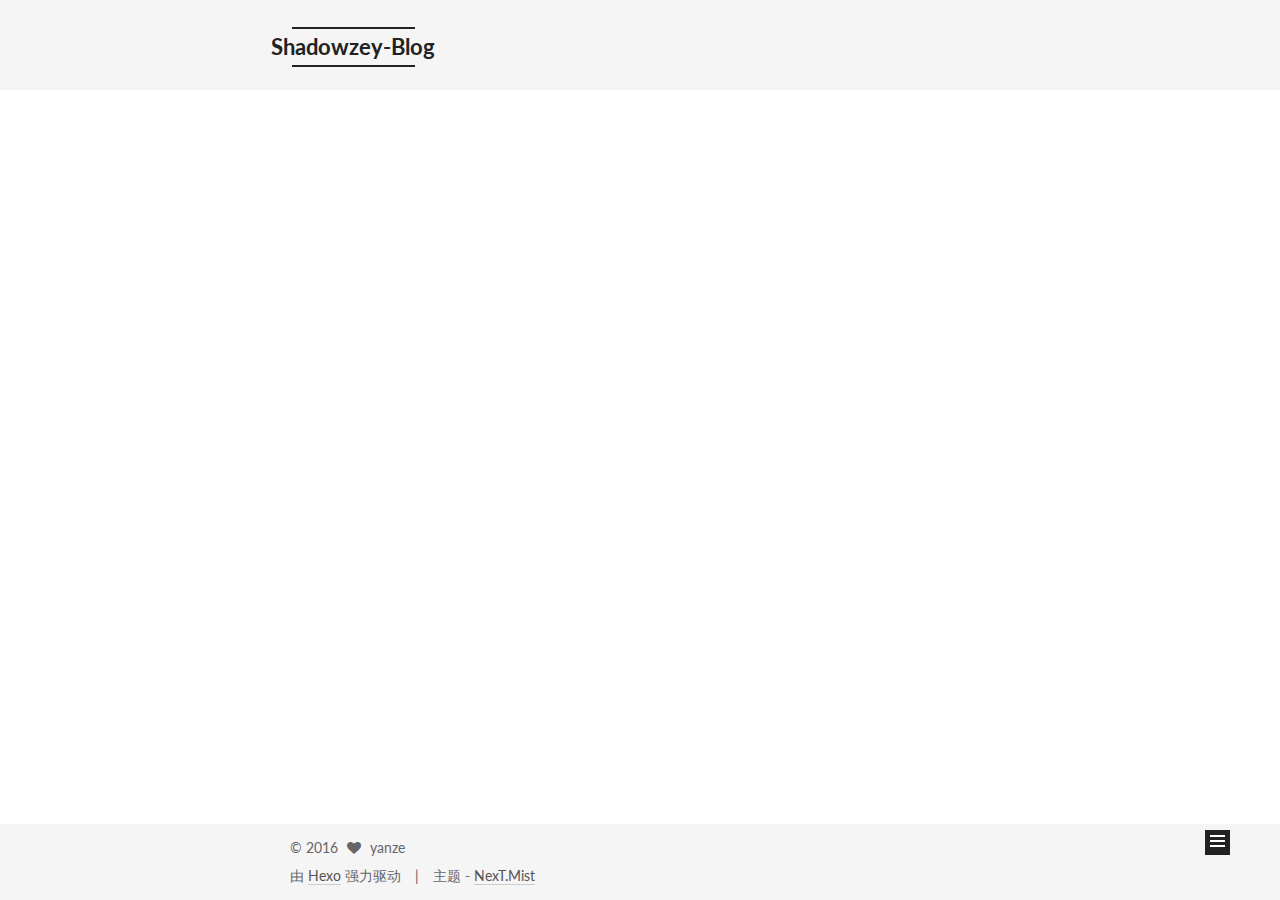
==== commit d1d32026: "Site updated: 2016-09-25 21:30:04" ====
--- a/index.html
+++ b/index.html
@@ -353,115 +353,6 @@
 
 
     
-      
-
-  
-  
-
-  
-  
-  
-
-  <article class="post post-type-normal " itemscope itemtype="http://schema.org/Article">
-
-    
-      <header class="post-header">
-
-        
-        
-          <h1 class="post-title" itemprop="name headline">
-            
-            
-              
-                
-                <a class="post-title-link" href="/blog/2016/09/hello-world/" itemprop="url">
-                  Hello World
-                </a>
-              
-            
-          </h1>
-        
-
-        <div class="post-meta">
-          <span class="post-time">
-            <span class="post-meta-item-icon">
-              <i class="fa fa-calendar-o"></i>
-            </span>
-            <span class="post-meta-item-text">发表于</span>
-            <time itemprop="dateCreated" datetime="2016-09-25T20:25:18+08:00" content="2016-09-25">
-              2016-09-25
-            </time>
-          </span>
-
-          
-
-          
-            
-              <span class="post-comments-count">
-                &nbsp; | &nbsp;
-                <a href="/blog/2016/09/hello-world/#comments" itemprop="discussionUrl">
-                  <span class="post-comments-count ds-thread-count" data-thread-key="/blog/2016/09/hello-world/" itemprop="commentsCount"></span>
-                </a>
-              </span>
-            
-          
-
-          
-
-          
-          
-
-          
-        </div>
-      </header>
-    
-
-
-    <div class="post-body" itemprop="articleBody">
-
-      
-      
-
-      
-        
-          
-            <p>Welcome to <a href="https://hexo.io/" target="_blank" rel="external">Hexo</a>! This is your very first post. Check <a href="https://hexo.io/docs/" target="_blank" rel="external">documentation</a> for more info. If you get any problems when using Hexo, you can find the answer in <a href="https://hexo.io/docs/troubleshooting.html" target="_blank" rel="external">troubleshooting</a> or you can ask me on <a href="https://github.com/hexojs/hexo/issues" target="_blank" rel="external">GitHub</a>.</p>
-<h2 id="Quick-Start"><a href="#Quick-Start" class="headerlink" title="Quick Start"></a>Quick Start</h2><h3 id="Create-a-new-post"><a href="#Create-a-new-post" class="headerlink" title="Create a new post"></a>Create a new post</h3><figure class="highlight bash"><table><tr><td class="gutter"><pre><div class="line">1</div></pre></td><td class="code"><pre><div class="line">$ hexo new <span class="string">"My New Post"</span></div></pre></td></tr></table></figure>
-<p>More info: <a href="https://hexo.io/docs/writing.html" target="_blank" rel="external">Writing</a></p>
-<h3 id="Run-server"><a href="#Run-server" class="headerlink" title="Run server"></a>Run server</h3><figure class="highlight bash"><table><tr><td class="gutter"><pre><div class="line">1</div></pre></td><td class="code"><pre><div class="line">$ hexo server</div></pre></td></tr></table></figure>
-<p>More info: <a href="https://hexo.io/docs/server.html" target="_blank" rel="external">Server</a></p>
-<h3 id="Generate-static-files"><a href="#Generate-static-files" class="headerlink" title="Generate static files"></a>Generate static files</h3><figure class="highlight bash"><table><tr><td class="gutter"><pre><div class="line">1</div></pre></td><td class="code"><pre><div class="line">$ hexo generate</div></pre></td></tr></table></figure>
-<p>More info: <a href="https://hexo.io/docs/generating.html" target="_blank" rel="external">Generating</a></p>
-<h3 id="Deploy-to-remote-sites"><a href="#Deploy-to-remote-sites" class="headerlink" title="Deploy to remote sites"></a>Deploy to remote sites</h3><figure class="highlight bash"><table><tr><td class="gutter"><pre><div class="line">1</div></pre></td><td class="code"><pre><div class="line">$ hexo deploy</div></pre></td></tr></table></figure>
-<p>More info: <a href="https://hexo.io/docs/deployment.html" target="_blank" rel="external">Deployment</a></p>
-
-          
-        
-      
-    </div>
-
-    <div>
-      
-    </div>
-
-    <div>
-      
-    </div>
-
-    <footer class="post-footer">
-      
-
-      
-
-      
-      
-        <div class="post-eof"></div>
-      
-    </footer>
-  </article>
-
-
-    
   </section>
 
   
@@ -503,7 +394,7 @@
         <nav class="site-state motion-element">
           <div class="site-state-item site-state-posts">
             <a href="/archives">
-              <span class="site-state-item-count">2</span>
+              <span class="site-state-item-count">1</span>
               <span class="site-state-item-name">日志</span>
             </a>
           </div>
--- a/css/main.css
+++ b/css/main.css
@@ -1548,7 +1548,7 @@
   width: 4px;
   height: 4px;
   border-radius: 50%;
-  background: #d9672b;
+  background: #c206d7;
 }
 .links-of-blogroll {
   font-size: 13px;
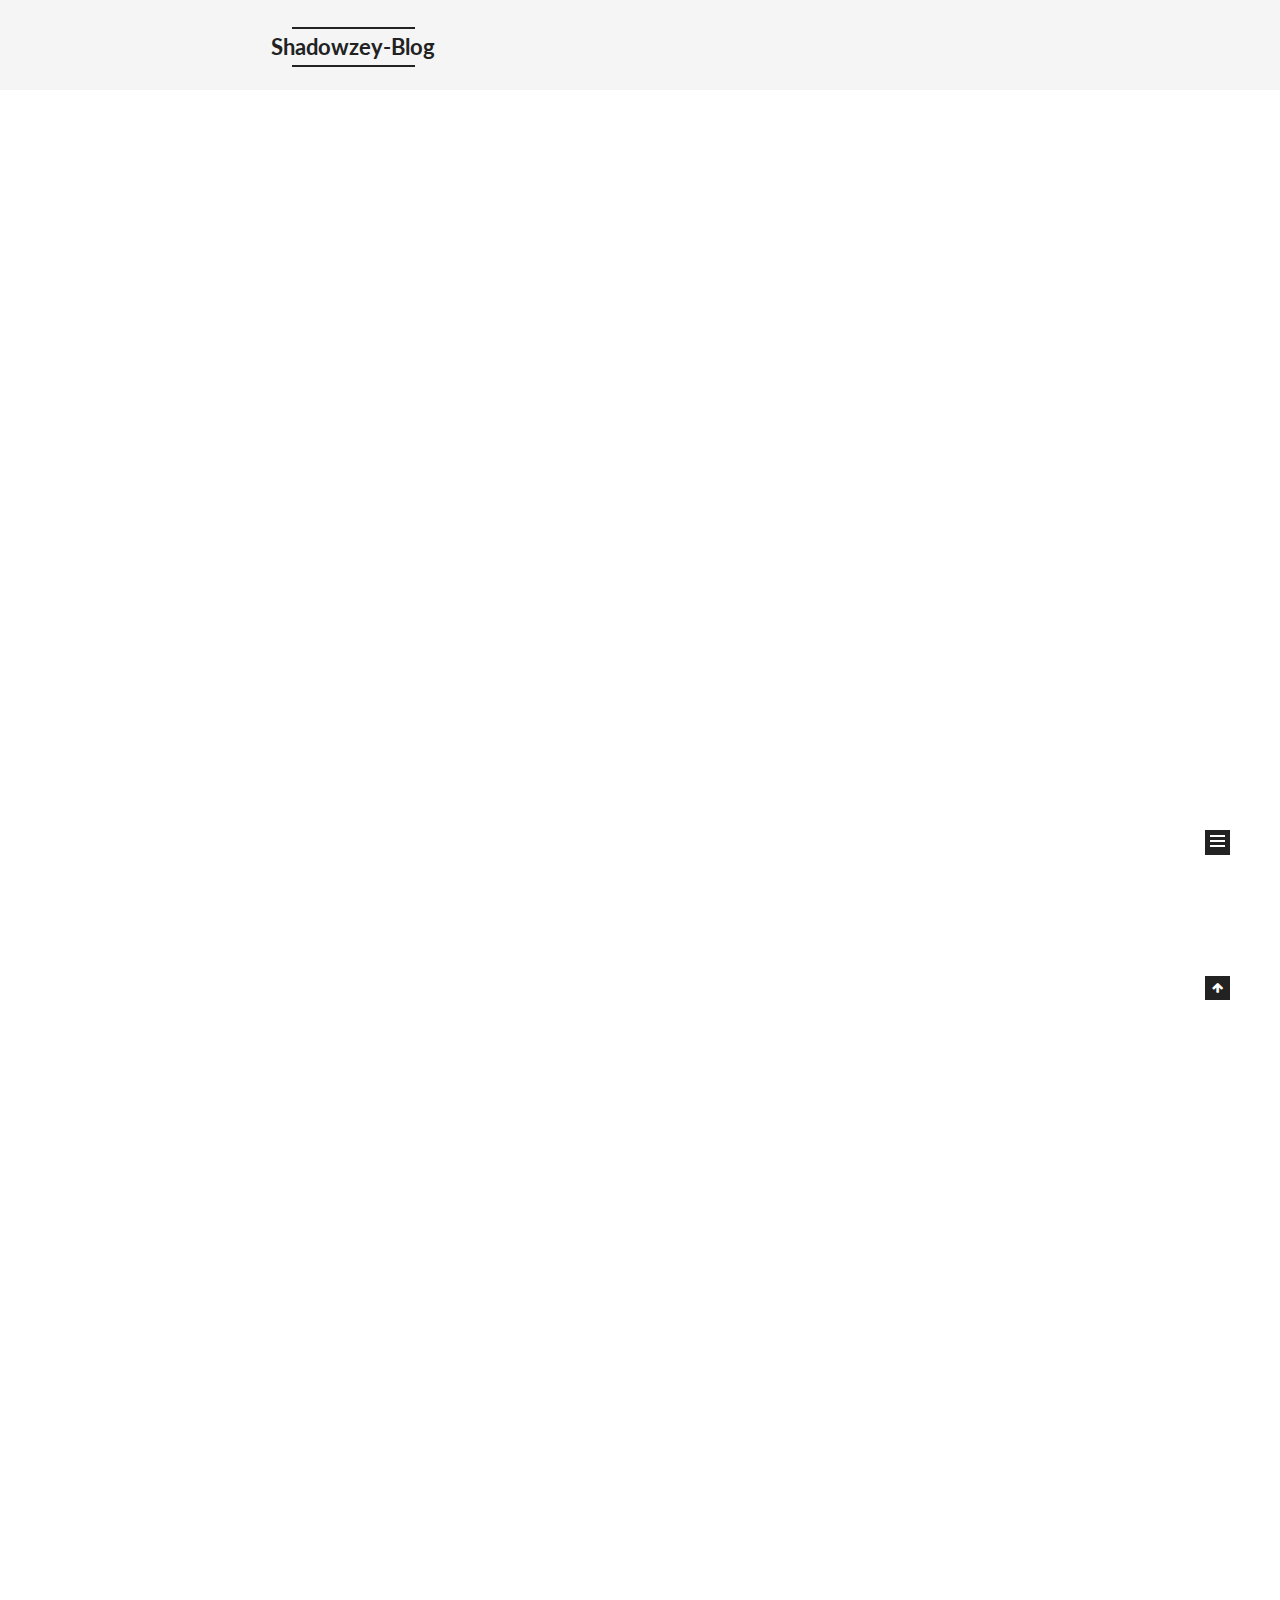
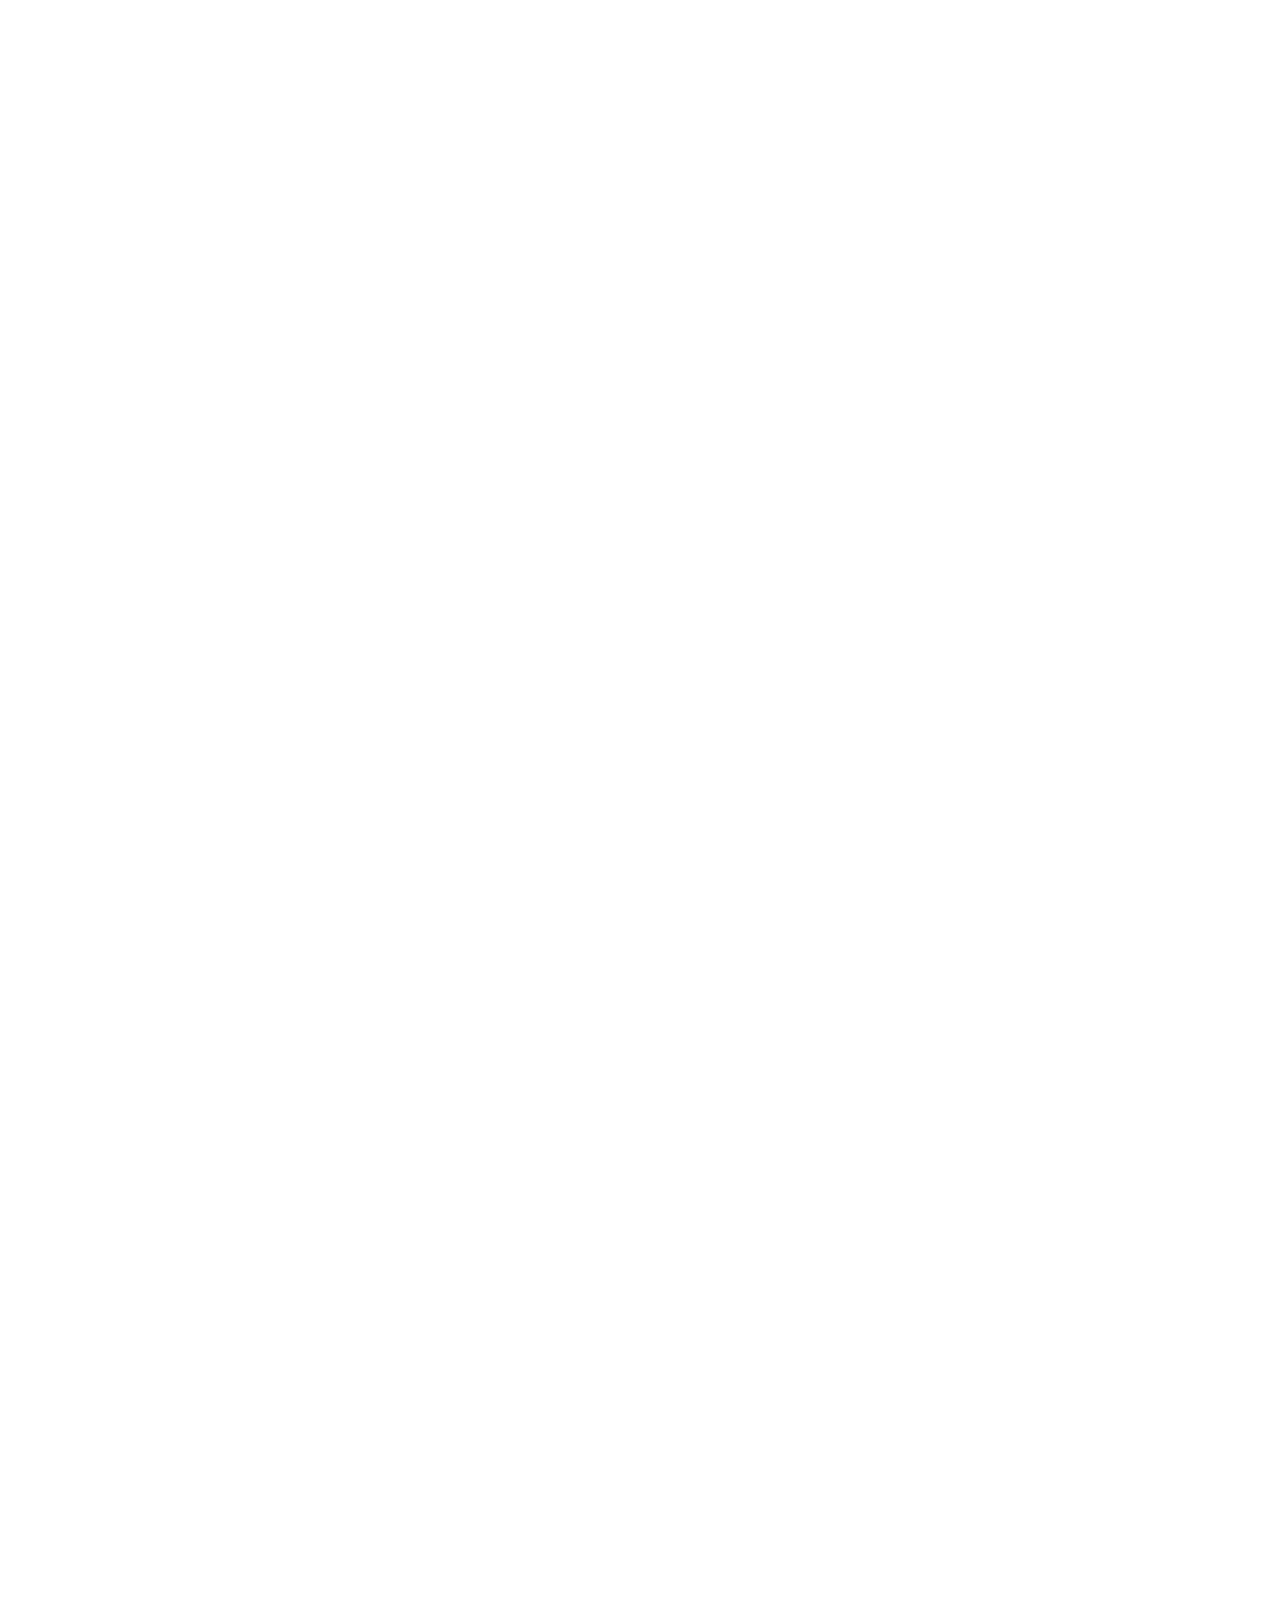
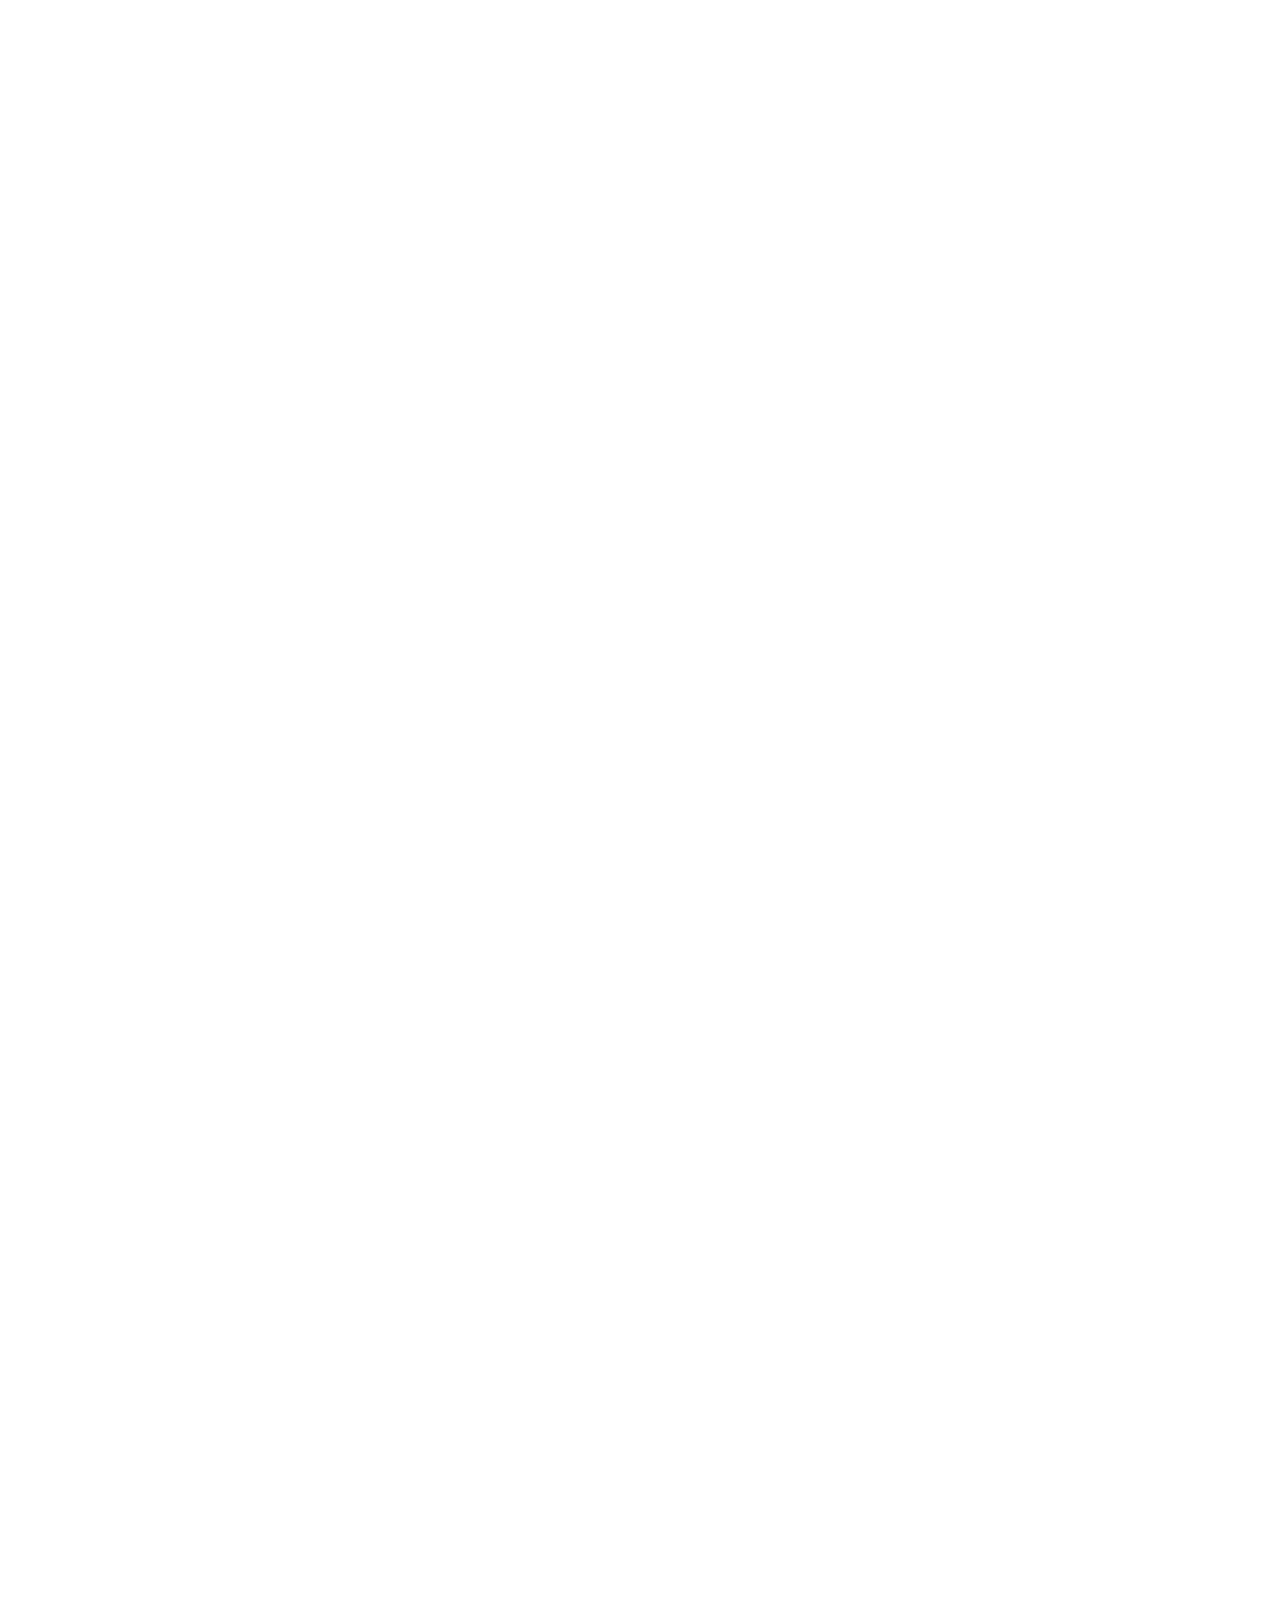
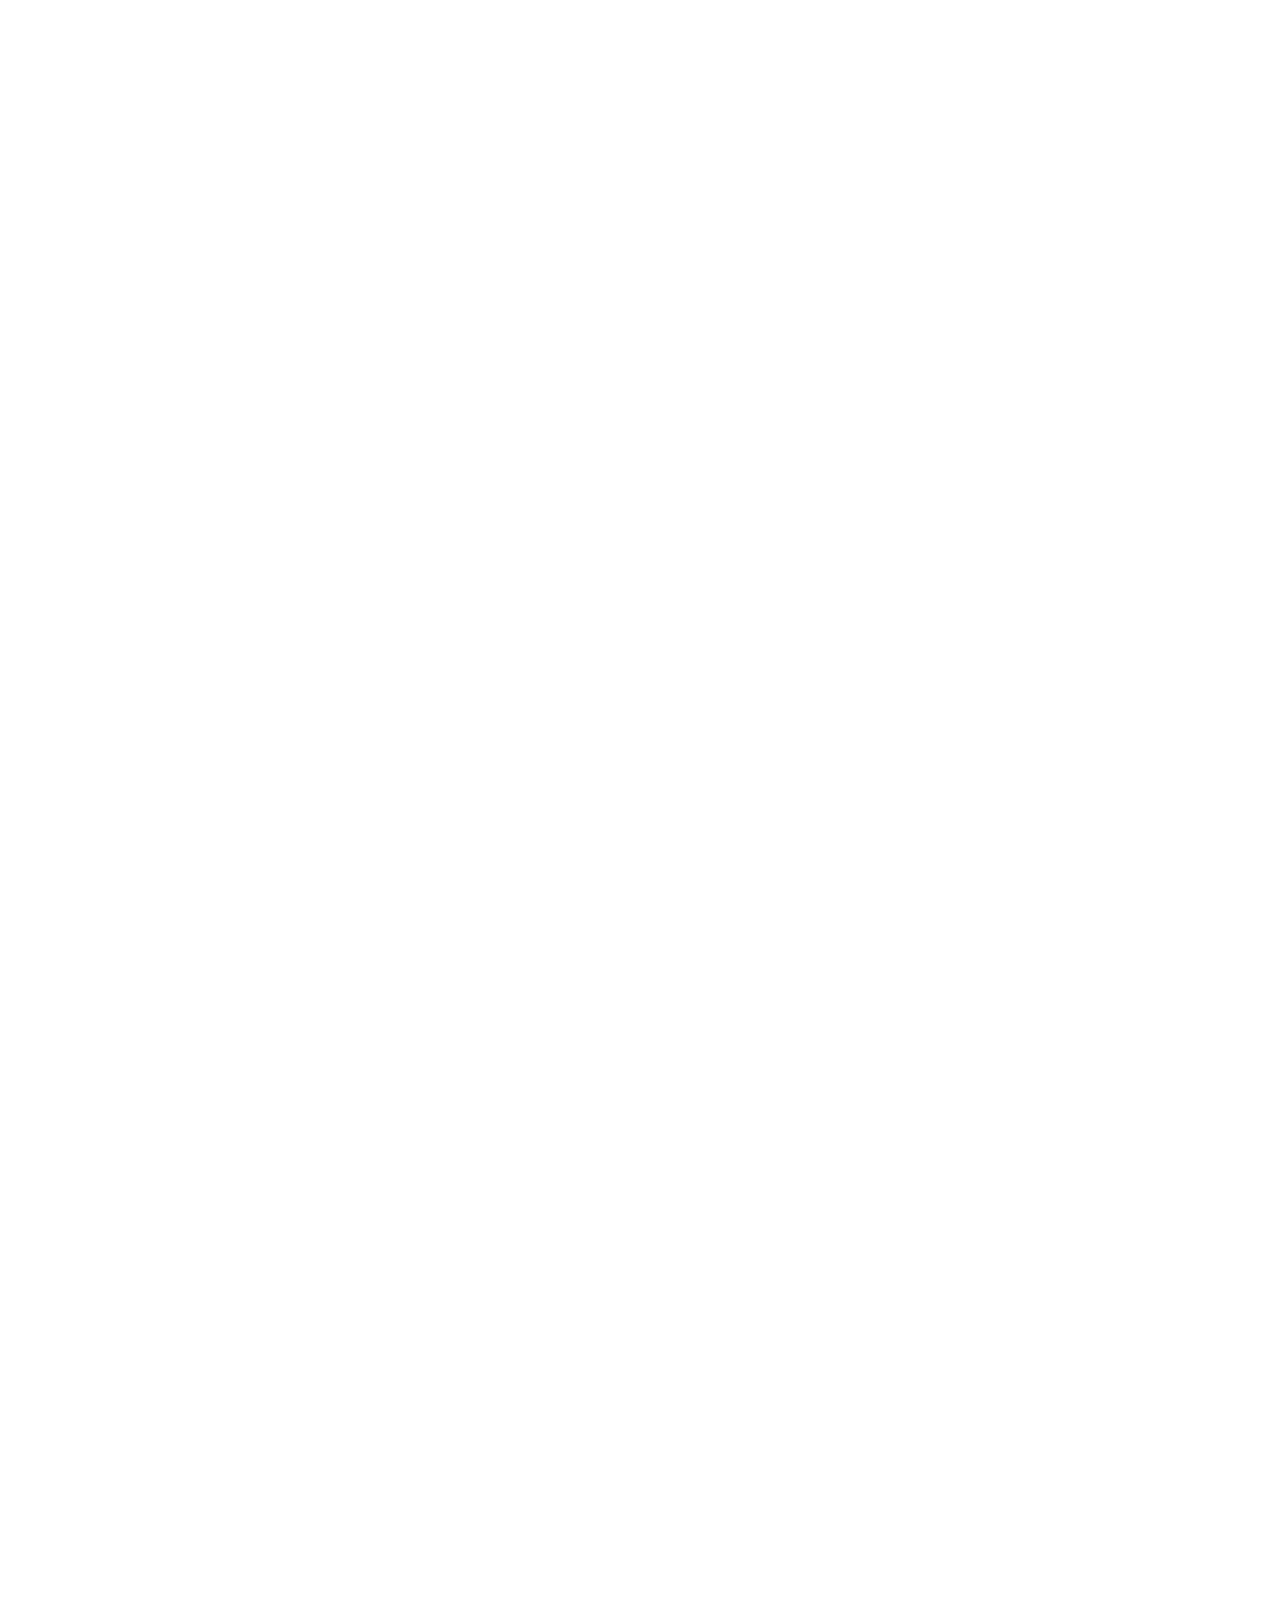
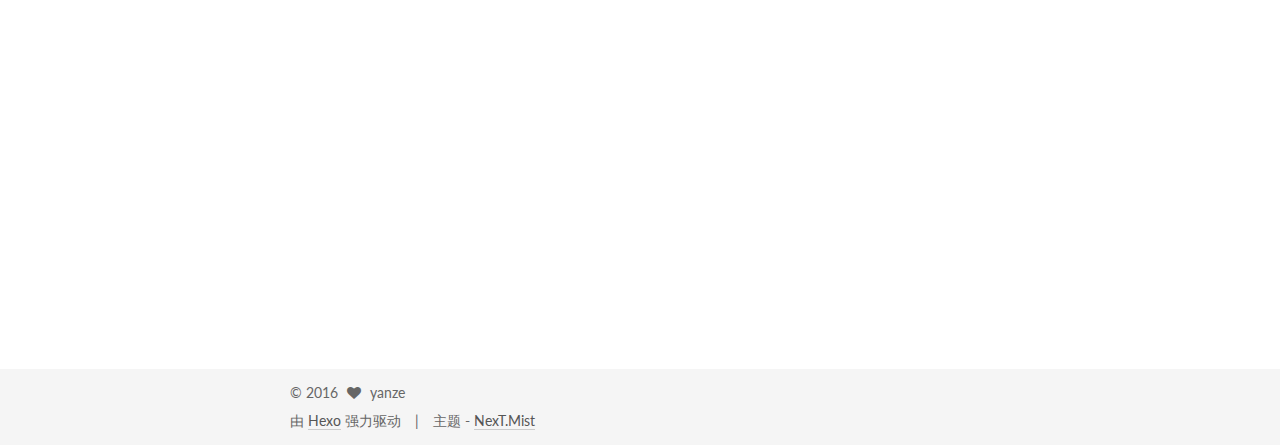
==== commit f077b927: "Site updated: 2016-09-27 22:47:51" ====
--- a/index.html
+++ b/index.html
@@ -325,7 +325,205 @@
       
         
           
-            
+            <p>因为在windows开发坑太多，也不怎么玩游戏了，干脆就换linux，自己也用过ubuntu，centos，debian等发行版，觉得反正要换不如用个逼格高一点的。然后根据wiki的介绍：</p>
+<blockquote>
+<p>Arch Linux是朝向轻量（lightweight）以及简单（simple）的Linux发行版。其中“简单”（Simplicity）被定义为“避免不必要或复杂的修改”，也就是说，是由开发者角度定义，而非用户角度思考。</p>
+</blockquote>
+<p>看起来挺靠谱的，那就他了。</p>
+<h1 id="archlinux简介"><a href="#archlinux简介" class="headerlink" title="archlinux简介"></a>archlinux简介</h1><p><img src="http://oe5x4zsbj.bkt.clouddn.com/archlinux_logo.png" alt="arch-logo"></p>
+<p>还是引用wiki</p>
+<blockquote>
+<p>Arch Linux 是通用 i686/x86-64 GNU/Linux 行版。Arch采用滚动升级模式，尽全力提供最新的稳定版软件。初始安装的Arch只是一个基本系统，随后用户可以根据自己的喜好安装需要的软件并配置成符合自己理想的系统。</p>
+</blockquote>
+<h1 id="archlinux的安装"><a href="#archlinux的安装" class="headerlink" title="archlinux的安装"></a>archlinux的安装</h1><p>arch因为只提供了命令行的安装界面，因此对于部分人可能因为这个原因就止步了，其实按照<a href="https://wiki.archlinux.org/index.php/Installation_guide" target="_blank" rel="external">arch wiki</a>上的步骤一步一步来也没多大问题。archlinux的安装大概分为三部分：</p>
+<ul>
+<li>磁盘分区与挂载</li>
+<li>系统安装</li>
+<li>系统配置</li>
+</ul>
+<p>再贴一些我安装系统时参考的资料:</p>
+<ul>
+<li><a href="https://bbs.archlinuxcn.org/viewtopic.php?id=1037" target="_blank" rel="external">Arch Linux 安装指南[2016.01]</a></li>
+<li><a href="http://www.cnblogs.com/eli01/p/3559503.html" target="_blank" rel="external">archlinux安装(gnome3桌面环境)</a></li>
+</ul>
+<h1 id="常用软件"><a href="#常用软件" class="headerlink" title="常用软件"></a>常用软件</h1><h4 id="yaourt"><a href="#yaourt" class="headerlink" title="yaourt"></a>yaourt</h4><p>Yaourt (Yet Another User Repository Tool 用户的另一个软件仓库管理工具)是一个社区为增加pacman对AUR的无缝访问而做的, 它允许和自动化软件包编译和安装在AUR上成千上万的PKGBUILDs, 和成千上万的Arch仓库里的软件。</p>
+<pre><code>sudo pacman -S yaourt
+</code></pre><h4 id="chromium"><a href="#chromium" class="headerlink" title="chromium"></a>chromium</h4><p>chrome的开源版本，使用上没什么差异，不过没有自带flash插件，安装：</p>
+<pre><code>sudo pacman -S chromium
+</code></pre><p>安装flash插件：</p>
+<pre><code>yaourt chromium-pepper-flash
+</code></pre><h4 id="mplayer"><a href="#mplayer" class="headerlink" title="mplayer"></a>mplayer</h4><p>MPlayer是GNU/Linux下常用的影音播放器，对多种文件格式支持良好，用户颇为广泛。</p>
+<pre><code>sudo pacman -S mplayer
+</code></pre><h4 id="aira2"><a href="#aira2" class="headerlink" title="aira2"></a>aira2</h4><p>Aria2 是一个轻量的多协议多源命令行下载工具，支持 HTTP/HTTPS, FTP, SFTP, BitTorrent and Metalink 等协议下的下载。</p>
+<pre><code>sudo pacman -S aria2
+</code></pre><p>使用：</p>
+<pre><code>aria2 -x5 http://example.org/something.iso # -x为使用多个线程下载
+</code></pre><h4 id="shadowsocks"><a href="#shadowsocks" class="headerlink" title="shadowsocks"></a>shadowsocks</h4><p>Shadowsocks是一个轻量级socks5代理，以Python写成。用途大家都知道。</p>
+<pre><code>sudo pacman -S shadowsocks libsodium python2-numpy python2-salsa20 python2-m2crypto
+</code></pre><p>拷贝默认配置文件：</p>
+<pre><code>sudo cp /etc/shadowsocks/example.json /etc/shadowsocks/config.json
+# 按自己shadowsocks配置修改
+</code></pre><p>后台启动服务并且开机启动：</p>
+<pre><code>sudo systemctl enable shadowsocks@config
+sudo systemctl start shadowsocks@config
+</code></pre><h4 id="oh-my-zsh"><a href="#oh-my-zsh" class="headerlink" title="oh-my-zsh"></a>oh-my-zsh</h4><p>特别好用的shell，强烈推荐。安装：</p>
+<pre><code>sudo pacman -S zsh
+wget https://github.com/robbyrussell/oh-my-zsh/raw/master/tools/install.sh -O - | sh
+</code></pre><p>切换到zsh：</p>
+<pre><code>chsh -s /usr/local/bin/zsh
+</code></pre><p>安装后可以在配置文件~/.zshrc中添加各种牛逼的插件以及更改主题。<br>最厉害的还有自动补全功能，装好后大概是这个样子</p>
+<p><img src="http://oe5x4zsbj.bkt.clouddn.com/bafd0e6000495e627cb04a31947c55e5.gif" alt="incr"></p>
+<p>首先下载这个插件：<br>官网：<a href="http://mimosa-pudica.net/zsh-incremental.html" target="_blank" rel="external">http://mimosa-pudica.net/zsh-incremental.html</a></p>
+<p>打开速度太慢了，直接把代码贴这吧：</p>
+<p>incr-0.2.zsh</p>
+<pre><code># Incremental completion for zsh
+# by y.fujii &lt;y-fujii at mimosa-pudica.net&gt;, public domain
+
+
+autoload -U compinit
+zle -N self-insert self-insert-incr
+zle -N vi-cmd-mode-incr
+zle -N vi-backward-delete-char-incr
+zle -N backward-delete-char-incr
+zle -N expand-or-complete-prefix-incr
+compinit
+
+bindkey -M viins &apos;^[&apos; vi-cmd-mode-incr
+bindkey -M viins &apos;^h&apos; vi-backward-delete-char-incr
+bindkey -M viins &apos;^?&apos; vi-backward-delete-char-incr
+bindkey -M viins &apos;^i&apos; expand-or-complete-prefix-incr
+bindkey -M emacs &apos;^h&apos; backward-delete-char-incr
+bindkey -M emacs &apos;^?&apos; backward-delete-char-incr
+bindkey -M emacs &apos;^i&apos; expand-or-complete-prefix-incr
+
+unsetopt automenu
+compdef -d scp
+compdef -d tar
+compdef -d make
+compdef -d java
+compdef -d svn
+compdef -d cvs
+
+# TODO:
+#     cp dir/
+
+now_predict=0
+
+function limit-completion
+{
+    if ((compstate[nmatches] &lt;= 1)); then
+        zle -M &quot;&quot;
+    elif ((compstate[list_lines] &gt; 6)); then
+        compstate[list]=&quot;&quot;
+        zle -M &quot;too many matches.&quot;
+    fi
+}
+
+function correct-prediction
+{
+    if ((now_predict == 1)); then
+        if [[ &quot;$BUFFER&quot; != &quot;$buffer_prd&quot; ]] || ((CURSOR != cursor_org)); then
+            now_predict=0
+        fi
+    fi
+}
+
+function remove-prediction
+{
+    if ((now_predict == 1)); then
+        BUFFER=&quot;$buffer_org&quot;
+        now_predict=0
+    fi
+}
+
+function show-prediction
+{
+    # assert(now_predict == 0)
+    if
+        ((PENDING == 0)) &amp;&amp;
+        ((CURSOR &gt; 1)) &amp;&amp;
+        [[ &quot;$PREBUFFER&quot; == &quot;&quot; ]] &amp;&amp;
+        [[ &quot;$BUFFER[CURSOR]&quot; != &quot; &quot; ]]
+    then
+        cursor_org=&quot;$CURSOR&quot;
+        buffer_org=&quot;$BUFFER&quot;
+        comppostfuncs=(limit-completion)
+        zle complete-word
+        cursor_prd=&quot;$CURSOR&quot;
+        buffer_prd=&quot;$BUFFER&quot;
+        if [[ &quot;$buffer_org[1,cursor_org]&quot; == &quot;$buffer_prd[1,cursor_org]&quot; ]]; then
+            CURSOR=&quot;$cursor_org&quot;
+            if [[ &quot;$buffer_org&quot; != &quot;$buffer_prd&quot; ]] || ((cursor_org != cursor_prd)); then
+                now_predict=1
+            fi
+        else
+            BUFFER=&quot;$buffer_org&quot;
+            CURSOR=&quot;$cursor_org&quot;
+        fi
+        echo -n &quot;\e[32m&quot;
+    else
+        zle -M &quot;&quot;
+    fi
+}
+
+function preexec
+{
+    echo -n &quot;\e[39m&quot;
+}
+
+function vi-cmd-mode-incr
+{
+    correct-prediction
+    remove-prediction
+    zle vi-cmd-mode
+}
+
+function self-insert-incr
+{
+    correct-prediction
+    remove-prediction
+    if zle .self-insert; then
+        show-prediction
+    fi
+}
+
+function vi-backward-delete-char-incr
+{
+    correct-prediction
+    remove-prediction
+    if zle vi-backward-delete-char; then
+        show-prediction
+    fi
+}
+
+function backward-delete-char-incr
+{
+    correct-prediction
+    remove-prediction
+    if zle backward-delete-char; then
+        show-prediction
+    fi
+}
+
+function expand-or-complete-prefix-incr
+{
+    correct-prediction
+    if ((now_predict == 1)); then
+        CURSOR=&quot;$cursor_prd&quot;
+        now_predict=0
+        comppostfuncs=(limit-completion)
+        zle list-choices
+    else
+        remove-prediction
+        zle expand-or-complete-prefix
+    fi
+}
+</code></pre><p>将代码copy下来放到指定目录。<br>建议放到~/.oh-my-zsh/plugins/incr/目录下<br>然后</p>
+<pre><code>echo &apos;source ~/.oh-my-zsh/plugins/incr/incr*.zsh&apos; ~/.zshrc
+source ~/zshrc
+</code></pre><p>就行了</p>
+<h2 id="参考资料"><a href="#参考资料" class="headerlink" title="参考资料"></a>参考资料</h2><p><a href="http://blog.csdn.net/leesheen/article/details/51322273?locationNum=7" target="_blank" rel="external">Lee_Sheen-Arch Linux 安装小记</a><br><a href="http://yijiebuyi.com/blog/36955b84c57e338dd8255070b80829bf.html" target="_blank" rel="external">一介布衣-incr.zsh 补全插件</a><br>待续</p>
+
           
         
       
--- a/css/main.css
+++ b/css/main.css
@@ -1548,7 +1548,7 @@
   width: 4px;
   height: 4px;
   border-radius: 50%;
-  background: #c206d7;
+  background: #cca379;
 }
 .links-of-blogroll {
   font-size: 13px;
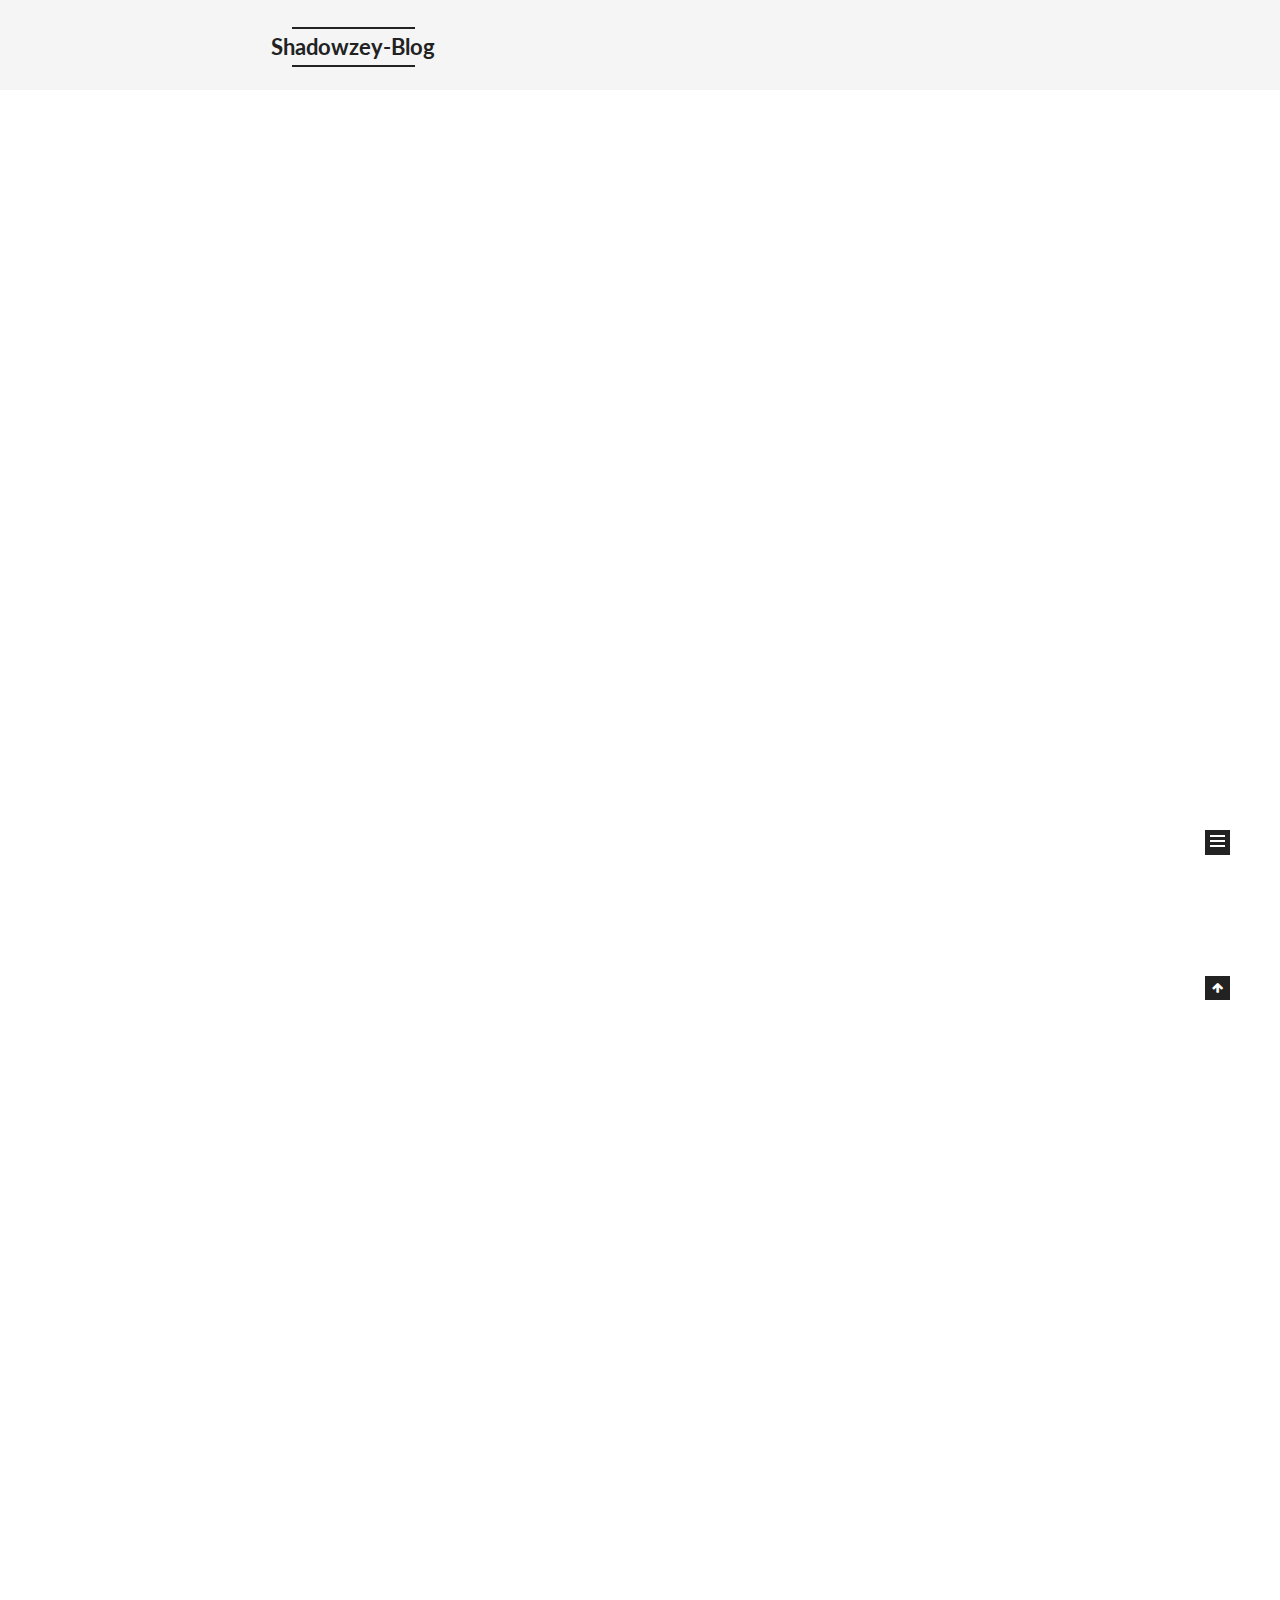
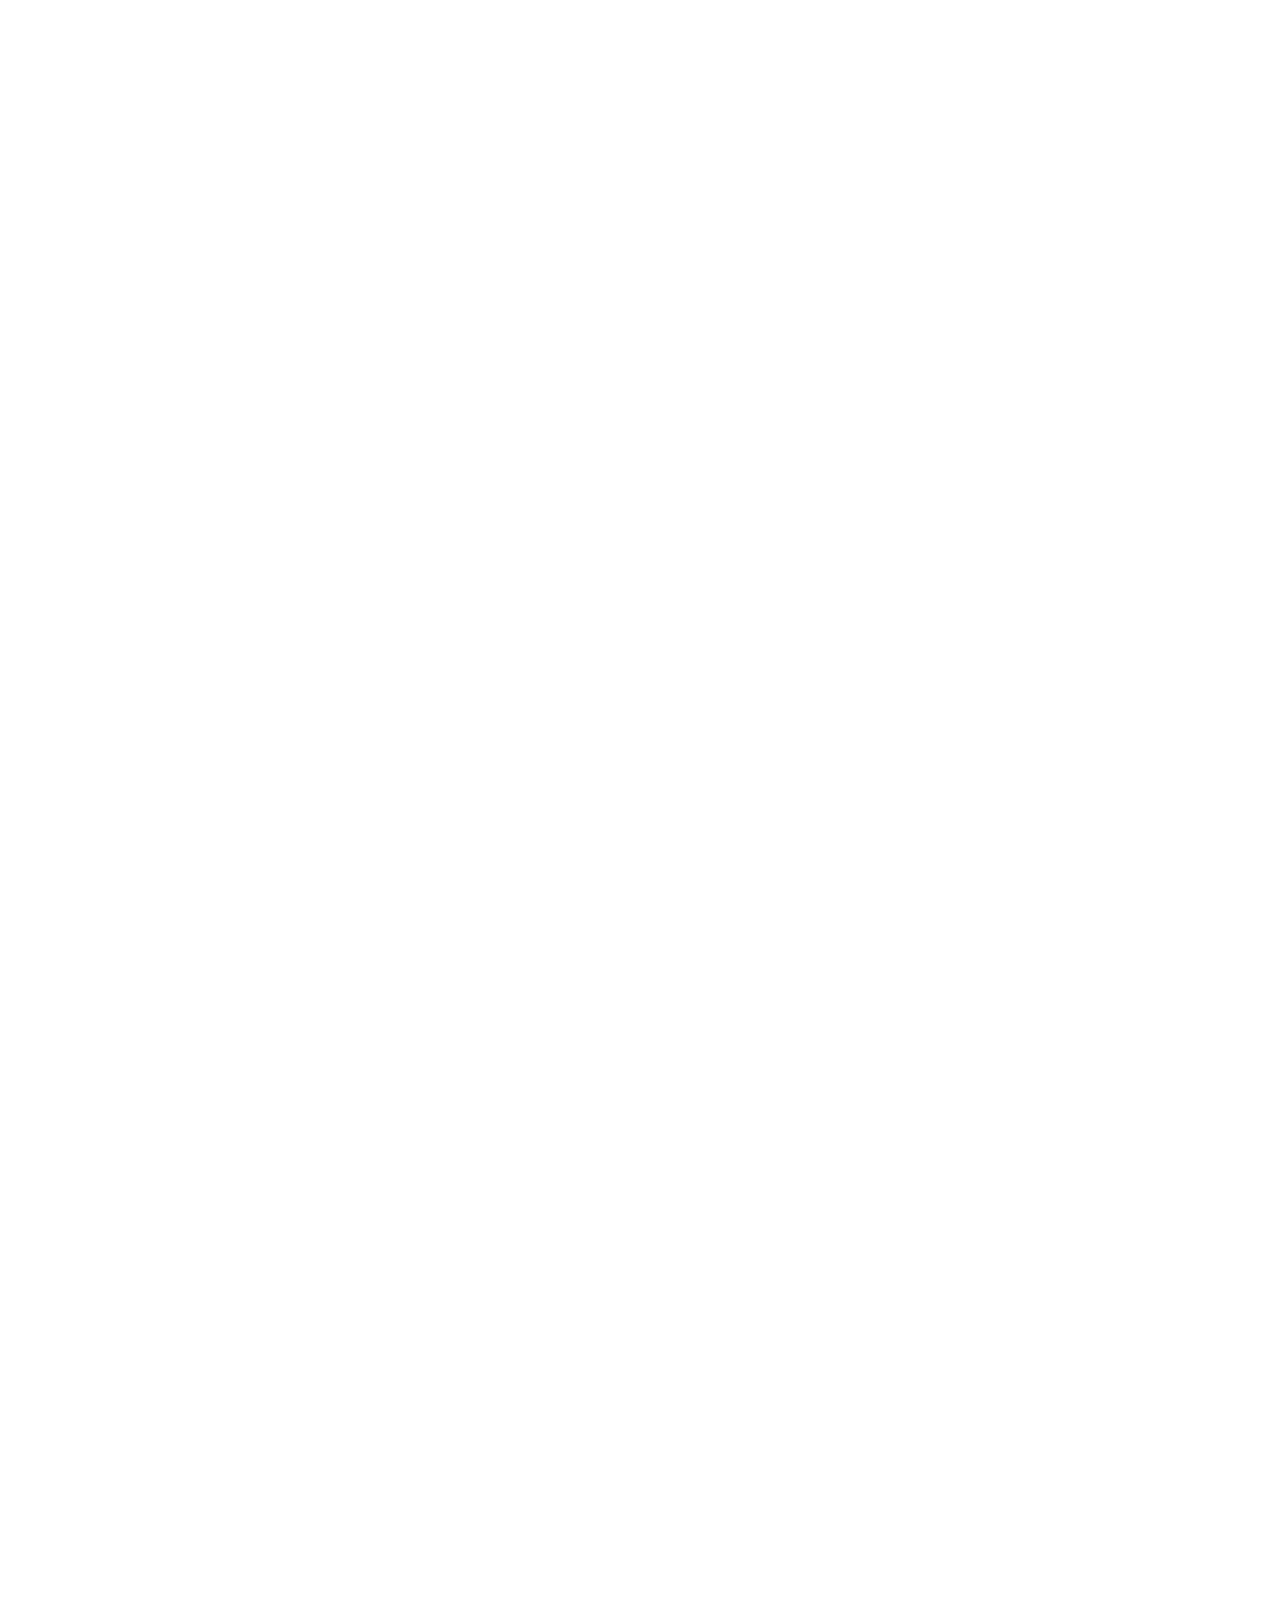
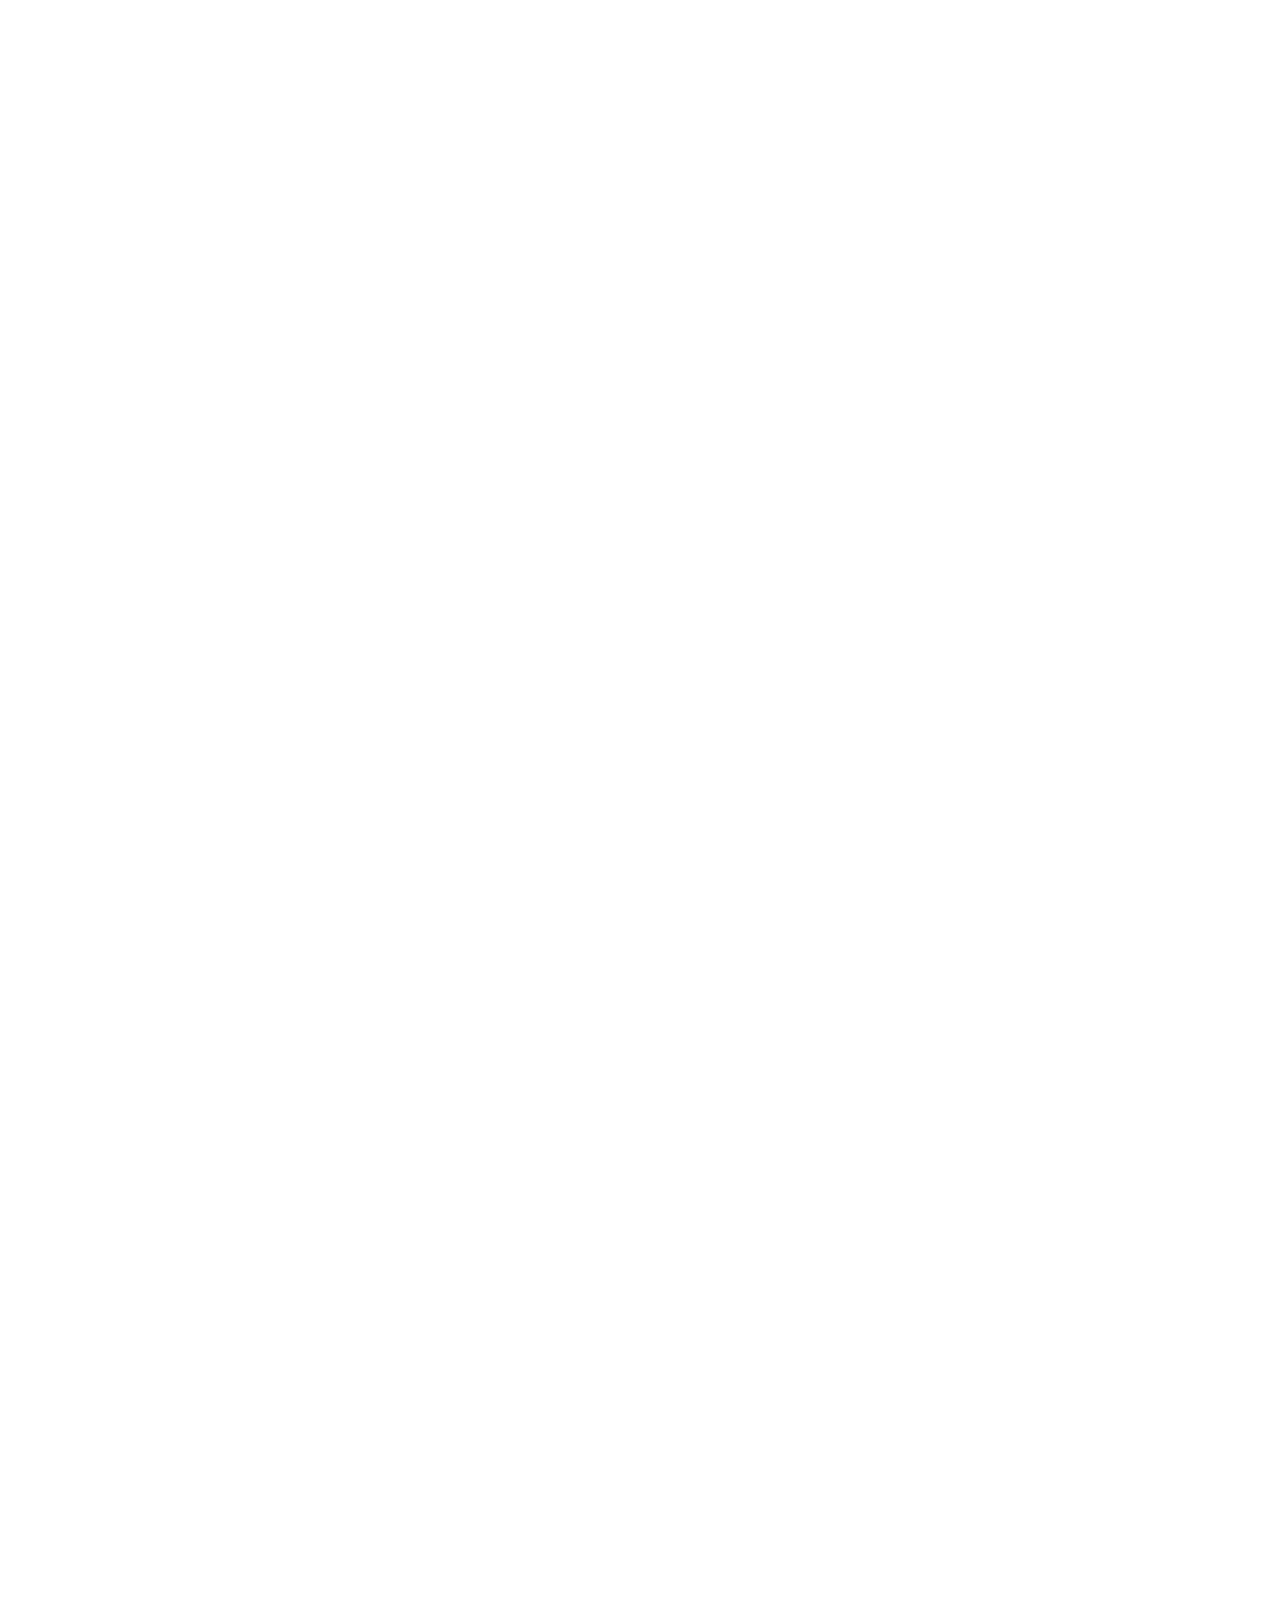
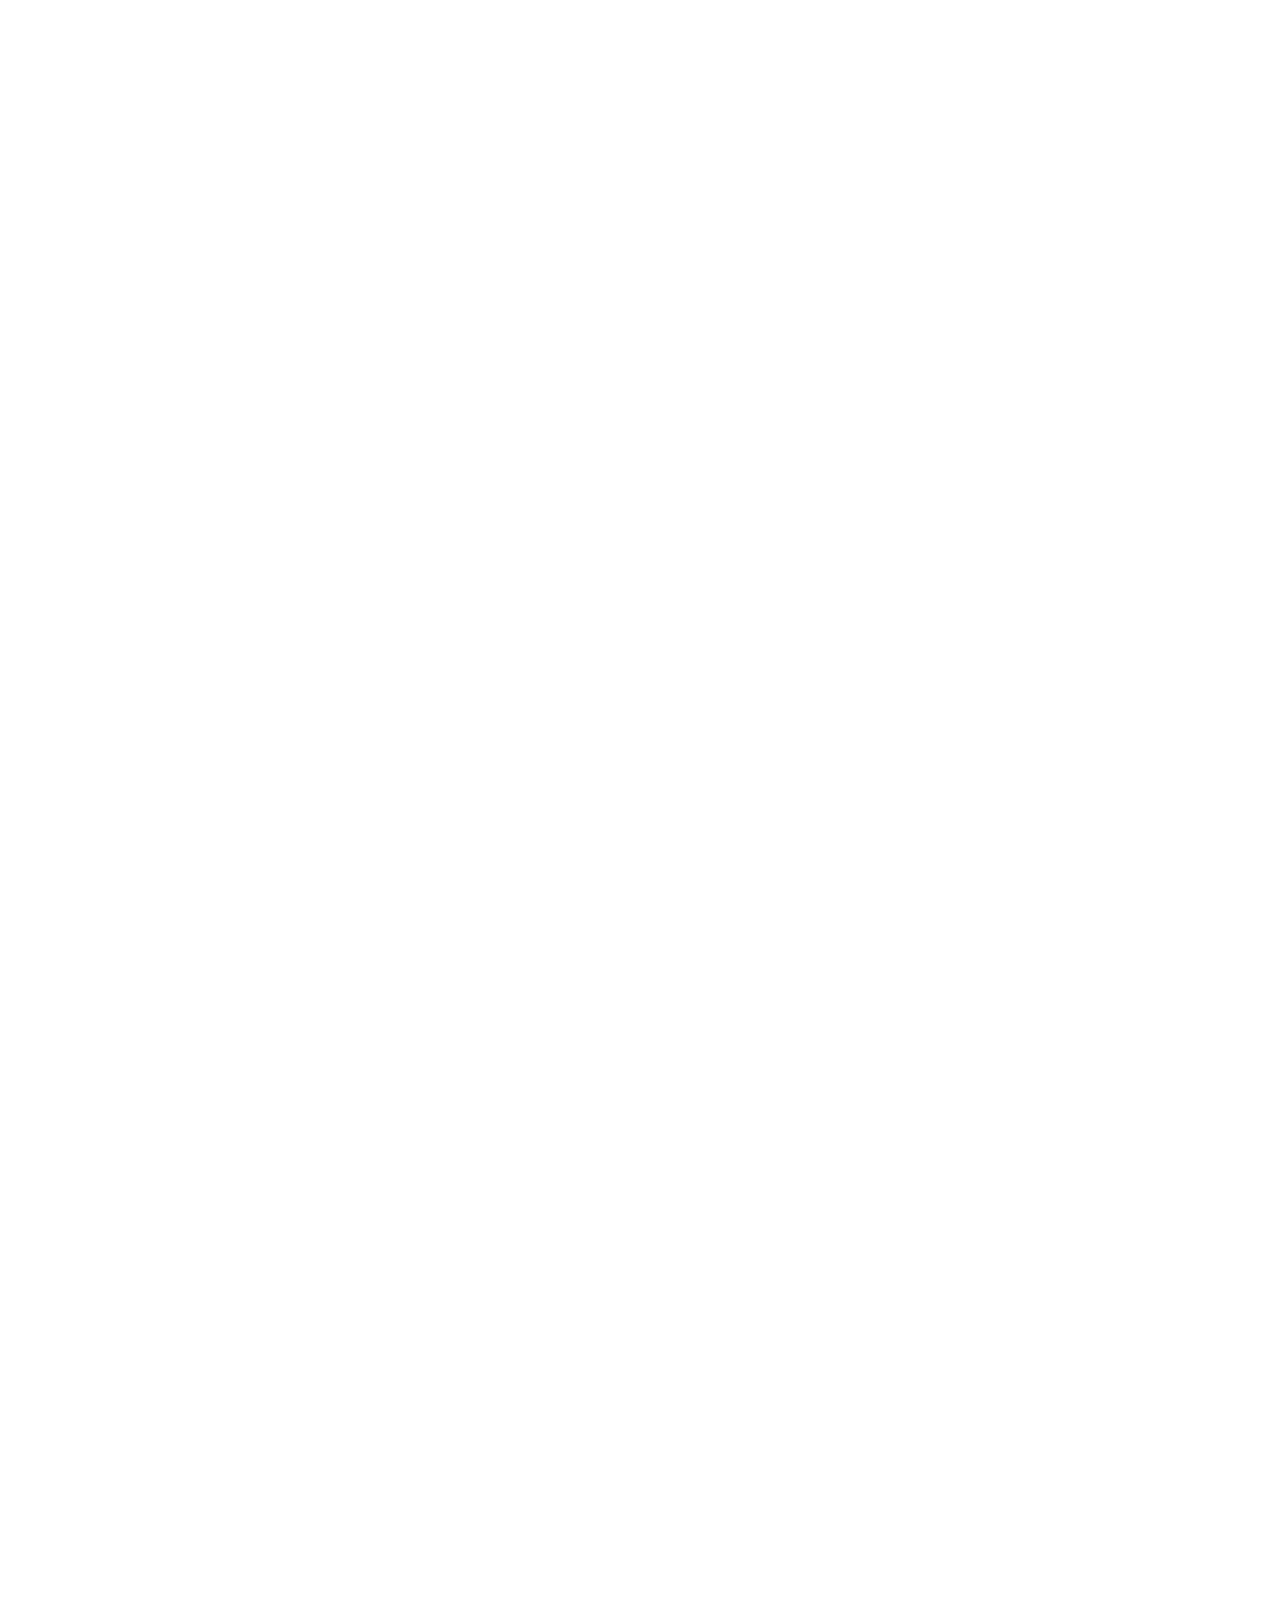
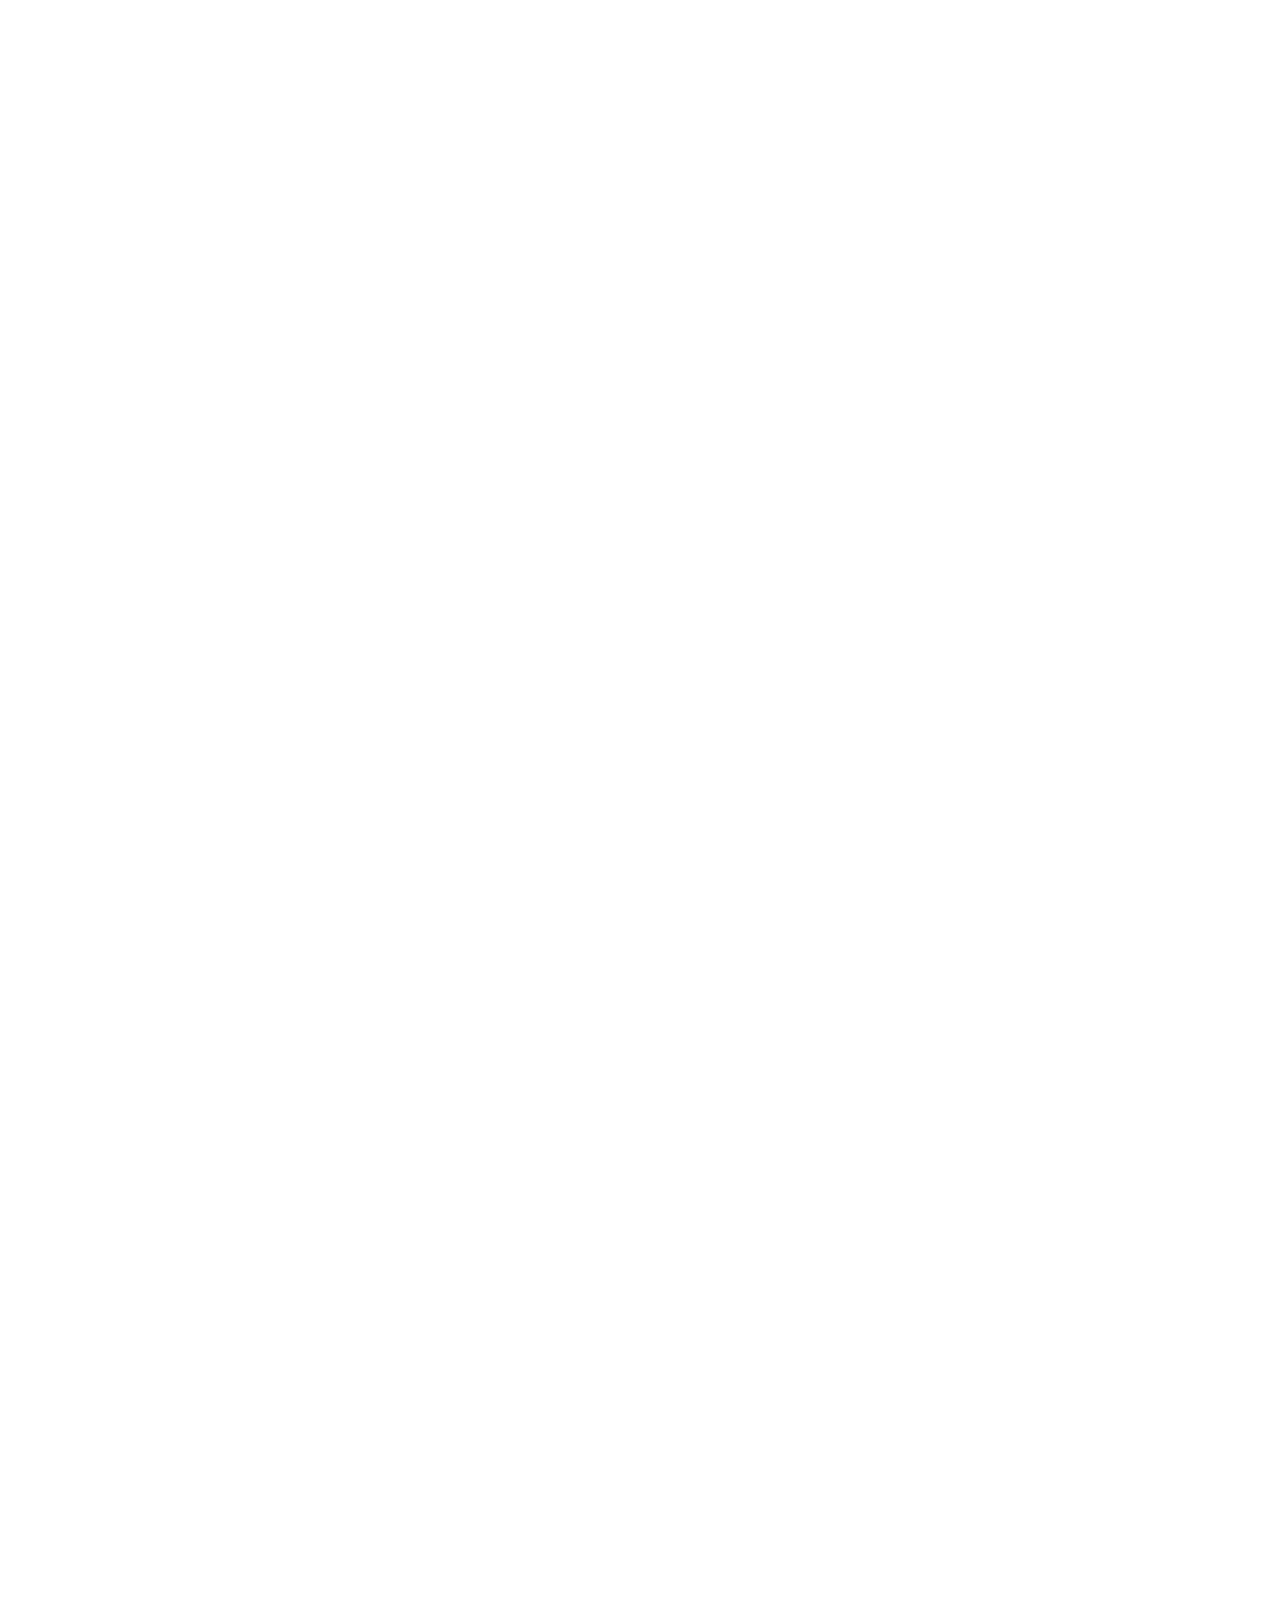
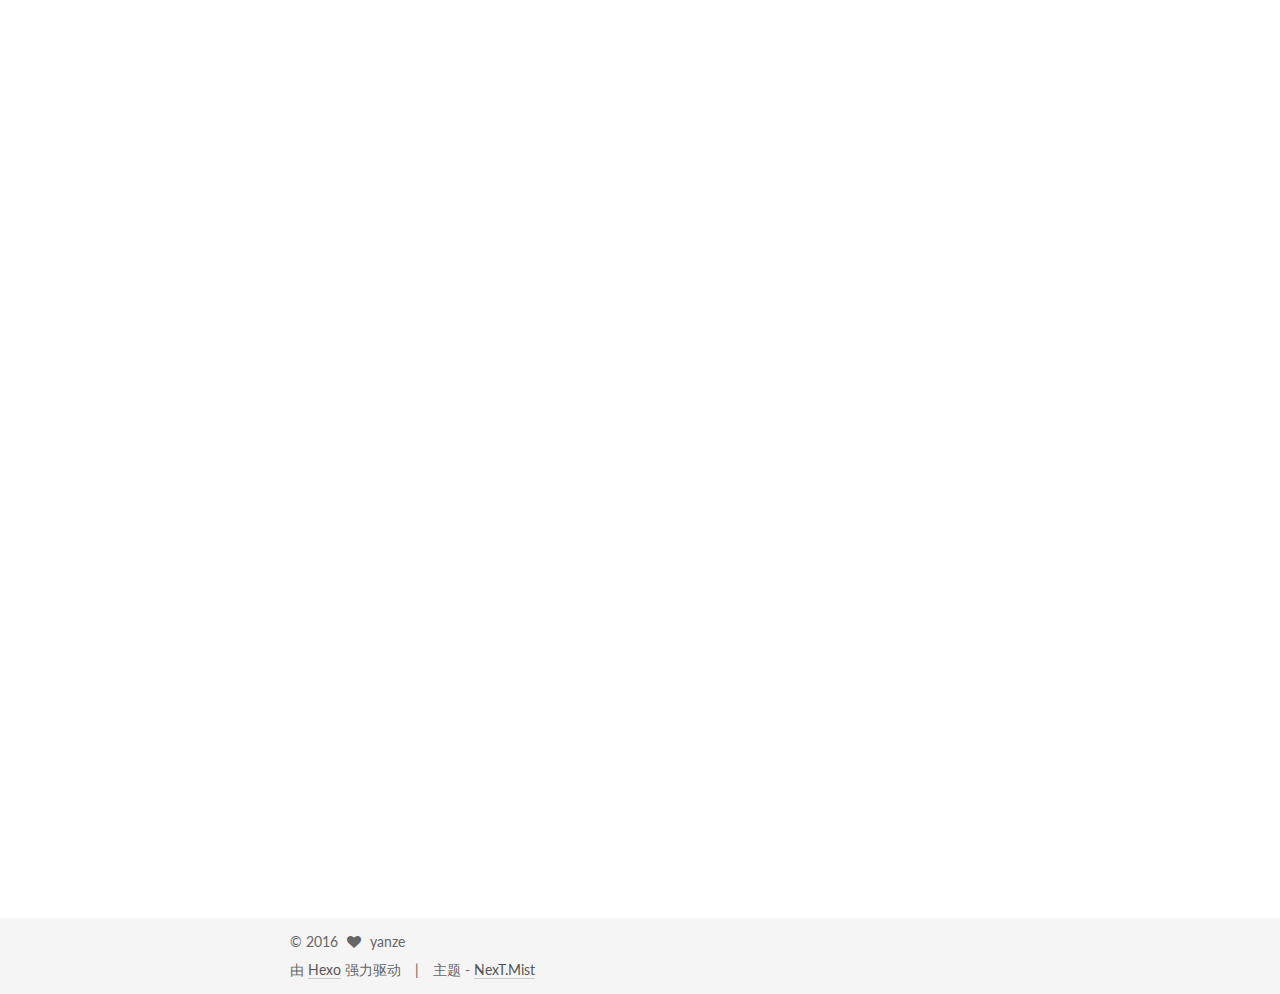
==== commit 94145dd3: "Site updated: 2016-10-11 02:42:37" ====
--- a/index.html
+++ b/index.html
@@ -233,6 +233,174 @@
           <div id="content" class="content">
             
   <section id="posts" class="posts-expand">
+    
+      
+
+  
+  
+
+  
+  
+  
+
+  <article class="post post-type-normal " itemscope itemtype="http://schema.org/Article">
+
+    
+      <header class="post-header">
+
+        
+        
+          <h1 class="post-title" itemprop="name headline">
+            
+            
+              
+                
+                <a class="post-title-link" href="/blog/2016/10/linux下短信猫的配置/" itemprop="url">
+                  linux下短信猫的配置
+                </a>
+              
+            
+          </h1>
+        
+
+        <div class="post-meta">
+          <span class="post-time">
+            <span class="post-meta-item-icon">
+              <i class="fa fa-calendar-o"></i>
+            </span>
+            <span class="post-meta-item-text">发表于</span>
+            <time itemprop="dateCreated" datetime="2016-10-11T01:57:13+08:00" content="2016-10-11">
+              2016-10-11
+            </time>
+          </span>
+
+          
+            <span class="post-category" >
+              &nbsp; | &nbsp;
+              <span class="post-meta-item-icon">
+                <i class="fa fa-folder-o"></i>
+              </span>
+              <span class="post-meta-item-text">分类于</span>
+              
+                <span itemprop="about" itemscope itemtype="https://schema.org/Thing">
+                  <a href="/categories/linux/" itemprop="url" rel="index">
+                    <span itemprop="name">linux</span>
+                  </a>
+                </span>
+
+                
+                
+
+              
+            </span>
+          
+
+          
+            
+              <span class="post-comments-count">
+                &nbsp; | &nbsp;
+                <a href="/blog/2016/10/linux下短信猫的配置/#comments" itemprop="discussionUrl">
+                  <span class="post-comments-count ds-thread-count" data-thread-key="/blog/2016/10/linux下短信猫的配置/" itemprop="commentsCount"></span>
+                </a>
+              </span>
+            
+          
+
+          
+
+          
+          
+
+          
+        </div>
+      </header>
+    
+
+
+    <div class="post-body" itemprop="articleBody">
+
+      
+      
+
+      
+        
+          
+            <p>最近公司事情挺多的都没啥时间写博客（其实都是懒），大半夜睡不着，正好写一写。<br>因为开发的一个项目因为客户要求，需要用到短信报警，活分到我手上，研究了一下短信猫的相关东西，感觉挺好玩的，把一些配置过程写在这。</p>
+<h1 id="一些驱动的安装"><a href="#一些驱动的安装" class="headerlink" title="一些驱动的安装"></a>一些驱动的安装</h1><p>因为用的是USB接口的猫，需要USB转串口的一些驱动，其实linux内核版本高于2.4.31就已经自带的有了，insmod一下就成。低于这个版本号的可能要手动下载安装一下。</p>
+<ol>
+<li><p>在驱动目录下执行如下命令安装驱动模块</p>
+<p> insmod usbserial.ko<br> insmod pl2303.ko</p>
+</li>
+</ol>
+<p>驱动目录：/lib/modules/版本目录/kernel/drivers/usb/serial/</p>
+<ol>
+<li>查看是否加载 lsmod，出现pl2303就是加载成功</li>
+<li>插上usb设备，在dev目录下会出现ttyUSBxx的文件，xx一般从0开始</li>
+</ol>
+<h1 id="安装minicom，gnokii"><a href="#安装minicom，gnokii" class="headerlink" title="安装minicom，gnokii"></a>安装minicom，gnokii</h1><p>minicom是linux下串口通信的工具<br>gnokii是诺基亚出的手机开发包，可以收发短信，打电话之类的。可以看作封装了一写at指令，易于操作吧。</p>
+<p>这俩软件各个发行版的软件源里应该都有，直接安装就行了。</p>
+<h1 id="配置minicom，gnokii"><a href="#配置minicom，gnokii" class="headerlink" title="配置minicom，gnokii"></a>配置minicom，gnokii</h1><pre><code>minicom -s
+</code></pre><p>配置Serial port setup–&gt;Bps/Par/Bits, 将相关值改为9600 8N1, /dev/modem改为对应串口。保存退出。<br>用minicom命令进入一个会话界面，输入at回车返回OK的话就没问题了。</p>
+<p>编辑gnokii配置文件（用grep找一找），将下面两项的值改一改：</p>
+<pre><code>model = AT
+serial_baudrate = 9600
+</code></pre><p>保存退出。使用gnokii -identify命令检测一下。如果出现如下输出就没问题了：</p>
+<pre><code>GNOKII Version 0.6.28 
+LOG: debug mask is 0x1 
+Config read from file /root/.gnokiirc. 
+phone instance config: 
+model = AT 
+port = /dev/ttyS0 
+connection = serial 
+initlength = default 
+serial_baudrate = 9600 
+serial_write_usleep = -1 
+handshake = software 
+require_dcd = 0 
+smsc_timeout = 10 
+rfcomm_channel = 0 
+sm_retry = 0 
+Initializing AT capable mobile phone ... 
+Serial device: opening device /dev/ttyS0 
+Serial device: setting RTS to high and DTR to high 
+Message sent: 0x00 / 0x0004 
+-----华丽的省略线------ 
+Received message type 06 
+IMEI         : 012345678901234 
+Manufacturer : WAVECOM MODEM 
+Model        : MULTIBAND  900E  1800  
+Product name : MULTIBAND  900E  1800  
+Revision     : 534_09gg.2D 1748852 
+Serial device: closing device 
+</code></pre><h1 id="使用"><a href="#使用" class="headerlink" title="使用"></a>使用</h1><pre><code>echo -e &quot;服务器着火辣，快来呀！！&quot; | gnokii --sendsms 1365139XXXX
+</code></pre><p>先就写到这，以后再补充。<br>感觉跟python结合可以做很多有意思的事呢，想买个自己写东西给喜欢的妹子用，可是好像喜欢的妹子已经有喜欢的人了，那还是留着自己用吧。睡觉。</p>
+
+          
+        
+      
+    </div>
+
+    <div>
+      
+    </div>
+
+    <div>
+      
+    </div>
+
+    <footer class="post-footer">
+      
+
+      
+
+      
+      
+        <div class="post-eof"></div>
+      
+    </footer>
+  </article>
+
+
     
       
 
@@ -346,19 +514,19 @@
 <li><a href="https://bbs.archlinuxcn.org/viewtopic.php?id=1037" target="_blank" rel="external">Arch Linux 安装指南[2016.01]</a></li>
 <li><a href="http://www.cnblogs.com/eli01/p/3559503.html" target="_blank" rel="external">archlinux安装(gnome3桌面环境)</a></li>
 </ul>
-<h1 id="常用软件"><a href="#常用软件" class="headerlink" title="常用软件"></a>常用软件</h1><h4 id="yaourt"><a href="#yaourt" class="headerlink" title="yaourt"></a>yaourt</h4><p>Yaourt (Yet Another User Repository Tool 用户的另一个软件仓库管理工具)是一个社区为增加pacman对AUR的无缝访问而做的, 它允许和自动化软件包编译和安装在AUR上成千上万的PKGBUILDs, 和成千上万的Arch仓库里的软件。</p>
+<h1 id="常用软件"><a href="#常用软件" class="headerlink" title="常用软件"></a>常用软件</h1><h2 id="yaourt"><a href="#yaourt" class="headerlink" title="yaourt"></a>yaourt</h2><p>Yaourt (Yet Another User Repository Tool 用户的另一个软件仓库管理工具)是一个社区为增加pacman对AUR的无缝访问而做的, 它允许和自动化软件包编译和安装在AUR上成千上万的PKGBUILDs, 和成千上万的Arch仓库里的软件。</p>
 <pre><code>sudo pacman -S yaourt
-</code></pre><h4 id="chromium"><a href="#chromium" class="headerlink" title="chromium"></a>chromium</h4><p>chrome的开源版本，使用上没什么差异，不过没有自带flash插件，安装：</p>
+</code></pre><h2 id="chromium"><a href="#chromium" class="headerlink" title="chromium"></a>chromium</h2><p>chrome的开源版本，使用上没什么差异，不过没有自带flash插件，安装：</p>
 <pre><code>sudo pacman -S chromium
 </code></pre><p>安装flash插件：</p>
 <pre><code>yaourt chromium-pepper-flash
-</code></pre><h4 id="mplayer"><a href="#mplayer" class="headerlink" title="mplayer"></a>mplayer</h4><p>MPlayer是GNU/Linux下常用的影音播放器，对多种文件格式支持良好，用户颇为广泛。</p>
+</code></pre><h2 id="mplayer"><a href="#mplayer" class="headerlink" title="mplayer"></a>mplayer</h2><p>MPlayer是GNU/Linux下常用的影音播放器，对多种文件格式支持良好，用户颇为广泛。</p>
 <pre><code>sudo pacman -S mplayer
-</code></pre><h4 id="aira2"><a href="#aira2" class="headerlink" title="aira2"></a>aira2</h4><p>Aria2 是一个轻量的多协议多源命令行下载工具，支持 HTTP/HTTPS, FTP, SFTP, BitTorrent and Metalink 等协议下的下载。</p>
+</code></pre><h2 id="aira2"><a href="#aira2" class="headerlink" title="aira2"></a>aira2</h2><p>Aria2 是一个轻量的多协议多源命令行下载工具，支持 HTTP/HTTPS, FTP, SFTP, BitTorrent and Metalink 等协议下的下载。</p>
 <pre><code>sudo pacman -S aria2
 </code></pre><p>使用：</p>
 <pre><code>aria2 -x5 http://example.org/something.iso # -x为使用多个线程下载
-</code></pre><h4 id="shadowsocks"><a href="#shadowsocks" class="headerlink" title="shadowsocks"></a>shadowsocks</h4><p>Shadowsocks是一个轻量级socks5代理，以Python写成。用途大家都知道。</p>
+</code></pre><h2 id="shadowsocks"><a href="#shadowsocks" class="headerlink" title="shadowsocks"></a>shadowsocks</h2><p>Shadowsocks是一个轻量级socks5代理，以Python写成。用途大家都知道。</p>
 <pre><code>sudo pacman -S shadowsocks libsodium python2-numpy python2-salsa20 python2-m2crypto
 </code></pre><p>拷贝默认配置文件：</p>
 <pre><code>sudo cp /etc/shadowsocks/example.json /etc/shadowsocks/config.json
@@ -366,7 +534,7 @@
 </code></pre><p>后台启动服务并且开机启动：</p>
 <pre><code>sudo systemctl enable shadowsocks@config
 sudo systemctl start shadowsocks@config
-</code></pre><h4 id="oh-my-zsh"><a href="#oh-my-zsh" class="headerlink" title="oh-my-zsh"></a>oh-my-zsh</h4><p>特别好用的shell，强烈推荐。安装：</p>
+</code></pre><h2 id="oh-my-zsh"><a href="#oh-my-zsh" class="headerlink" title="oh-my-zsh"></a>oh-my-zsh</h2><p>特别好用的shell，强烈推荐。安装：</p>
 <pre><code>sudo pacman -S zsh
 wget https://github.com/robbyrussell/oh-my-zsh/raw/master/tools/install.sh -O - | sh
 </code></pre><p>切换到zsh：</p>
@@ -522,7 +690,7 @@
 <pre><code>echo &apos;source ~/.oh-my-zsh/plugins/incr/incr*.zsh&apos; ~/.zshrc
 source ~/zshrc
 </code></pre><p>就行了</p>
-<h2 id="参考资料"><a href="#参考资料" class="headerlink" title="参考资料"></a>参考资料</h2><p><a href="http://blog.csdn.net/leesheen/article/details/51322273?locationNum=7" target="_blank" rel="external">Lee_Sheen-Arch Linux 安装小记</a><br><a href="http://yijiebuyi.com/blog/36955b84c57e338dd8255070b80829bf.html" target="_blank" rel="external">一介布衣-incr.zsh 补全插件</a><br>待续</p>
+<h1 id="参考资料"><a href="#参考资料" class="headerlink" title="参考资料"></a>参考资料</h1><p><a href="http://blog.csdn.net/leesheen/article/details/51322273?locationNum=7" target="_blank" rel="external">Lee_Sheen-Arch Linux 安装小记</a><br><a href="http://yijiebuyi.com/blog/36955b84c57e338dd8255070b80829bf.html" target="_blank" rel="external">一介布衣-incr.zsh 补全插件</a><br>待续</p>
 
           
         
@@ -592,7 +760,7 @@
         <nav class="site-state motion-element">
           <div class="site-state-item site-state-posts">
             <a href="/archives">
-              <span class="site-state-item-count">1</span>
+              <span class="site-state-item-count">2</span>
               <span class="site-state-item-name">日志</span>
             </a>
           </div>
@@ -609,7 +777,7 @@
           
             <div class="site-state-item site-state-tags">
               <a href="/tags">
-                <span class="site-state-item-count">1</span>
+                <span class="site-state-item-count">2</span>
                 <span class="site-state-item-name">标签</span>
               </a>
             </div>
--- a/css/main.css
+++ b/css/main.css
@@ -1548,7 +1548,7 @@
   width: 4px;
   height: 4px;
   border-radius: 50%;
-  background: #cca379;
+  background: #ff91e3;
 }
 .links-of-blogroll {
   font-size: 13px;
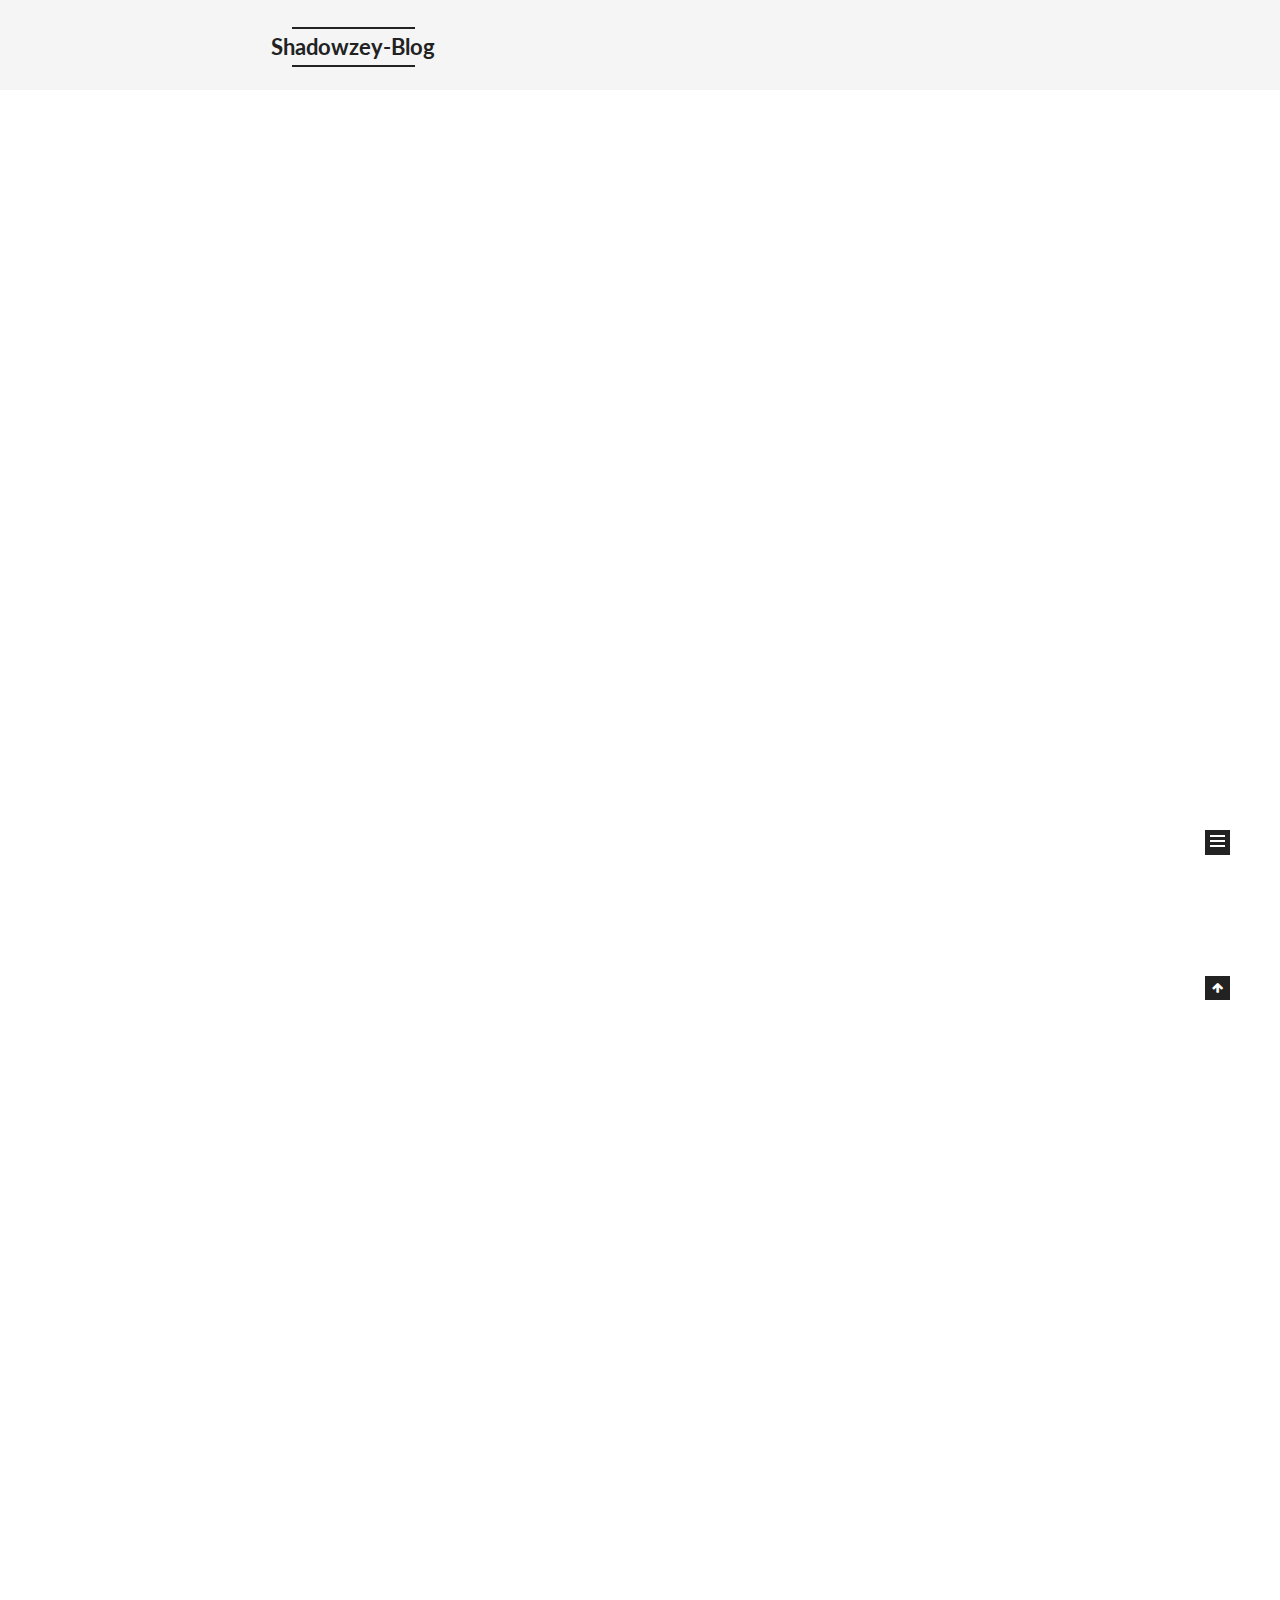
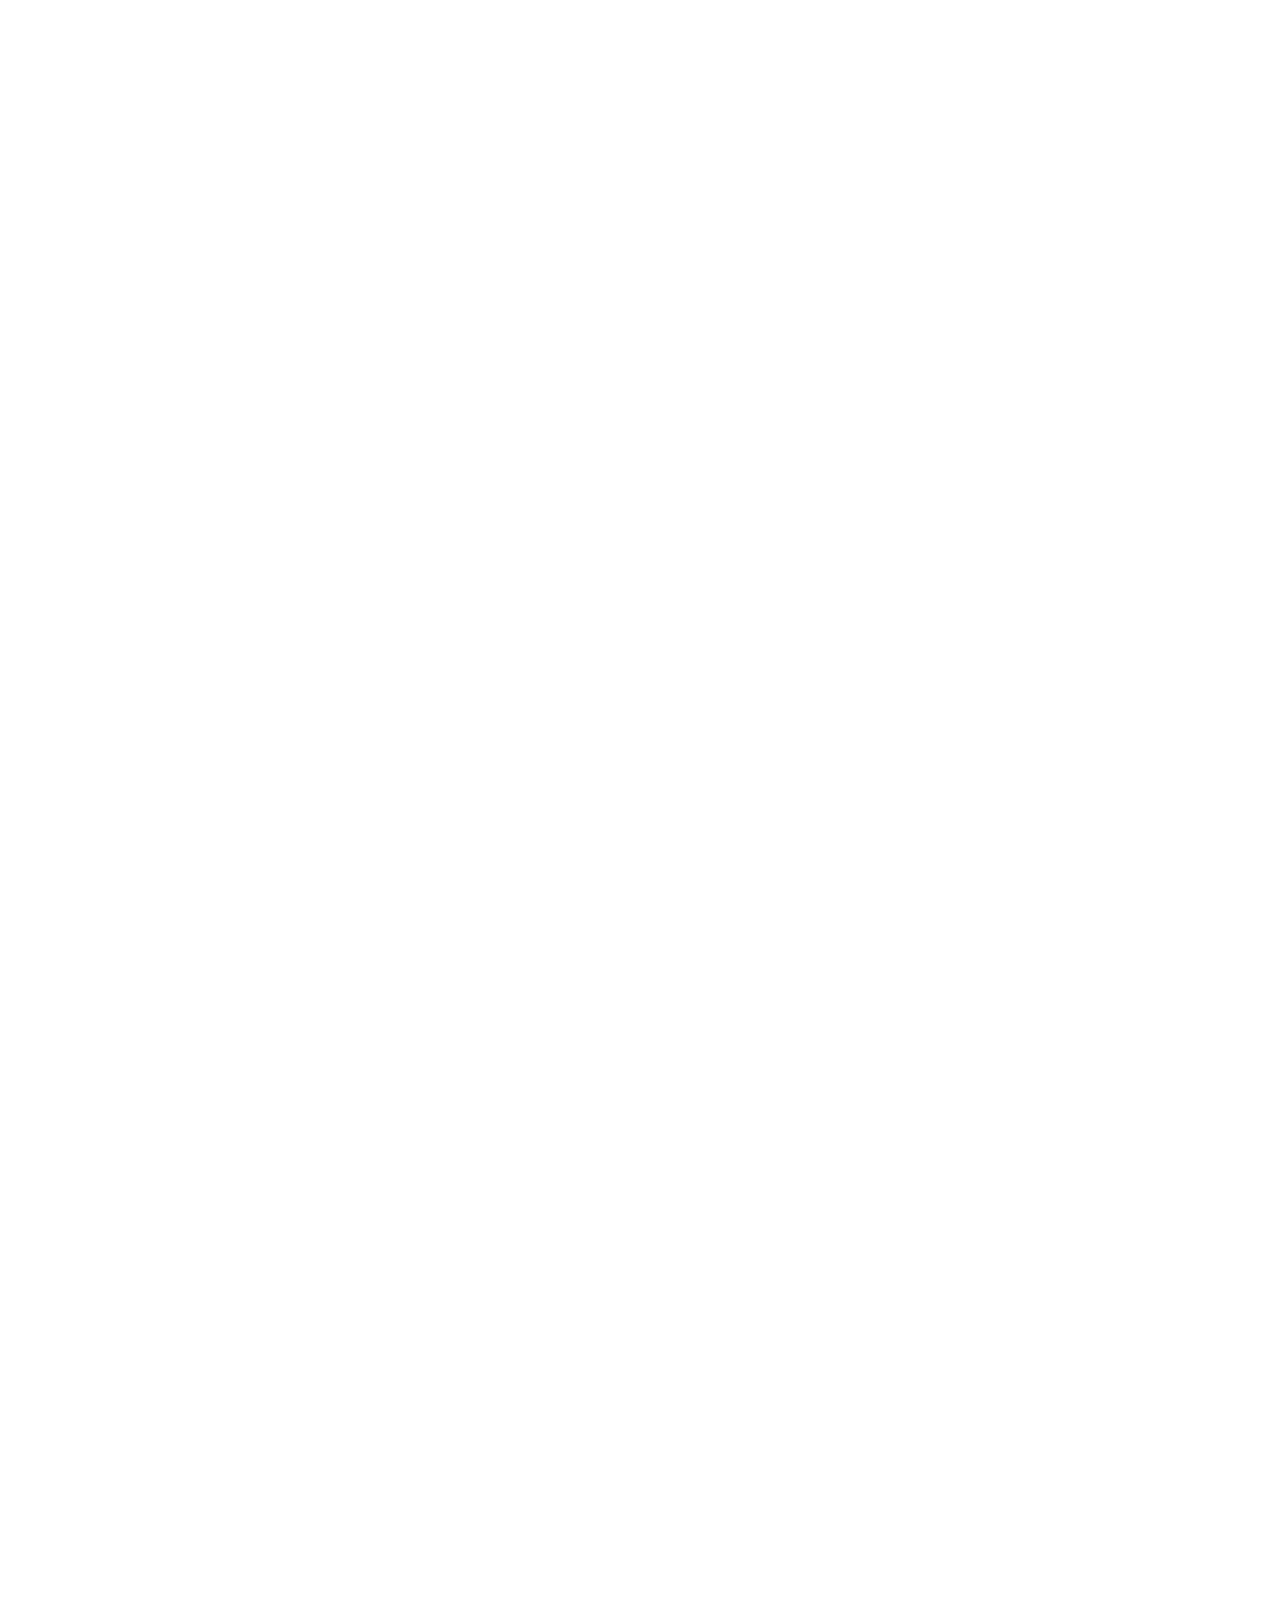
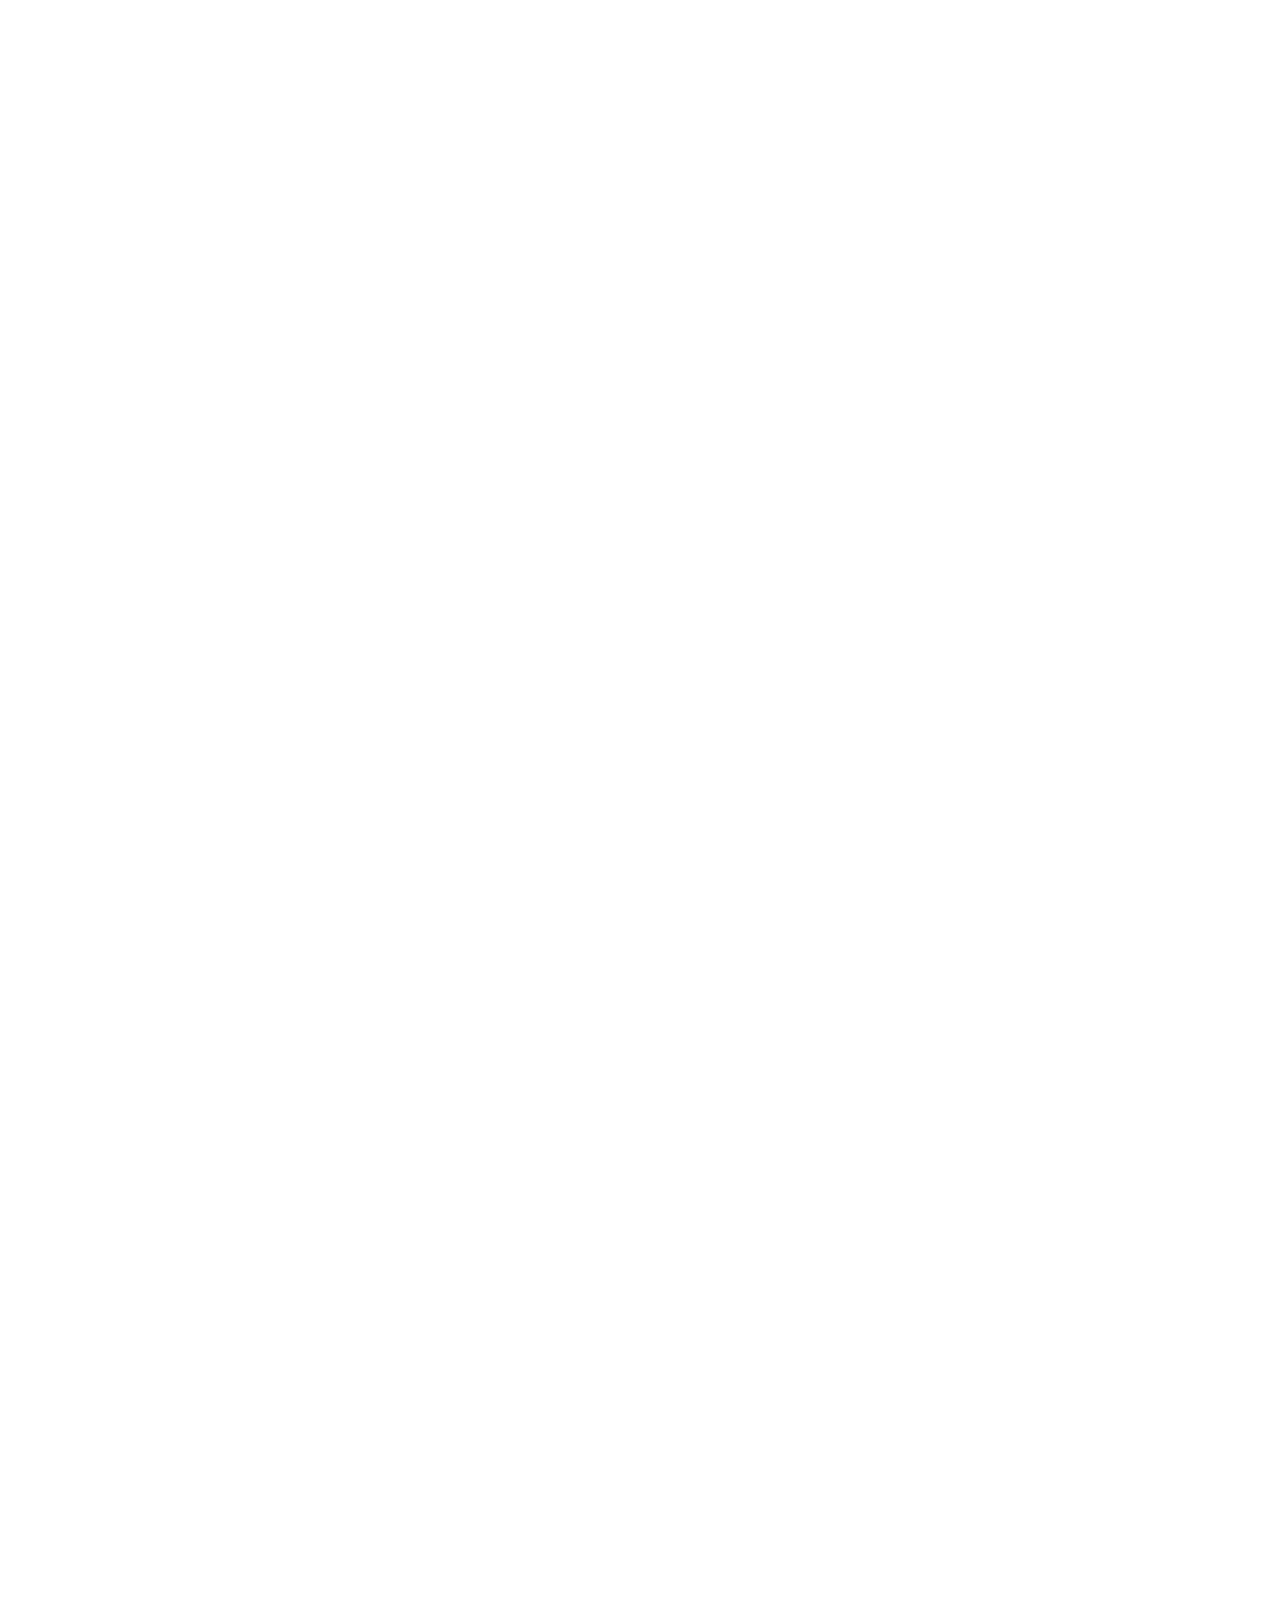
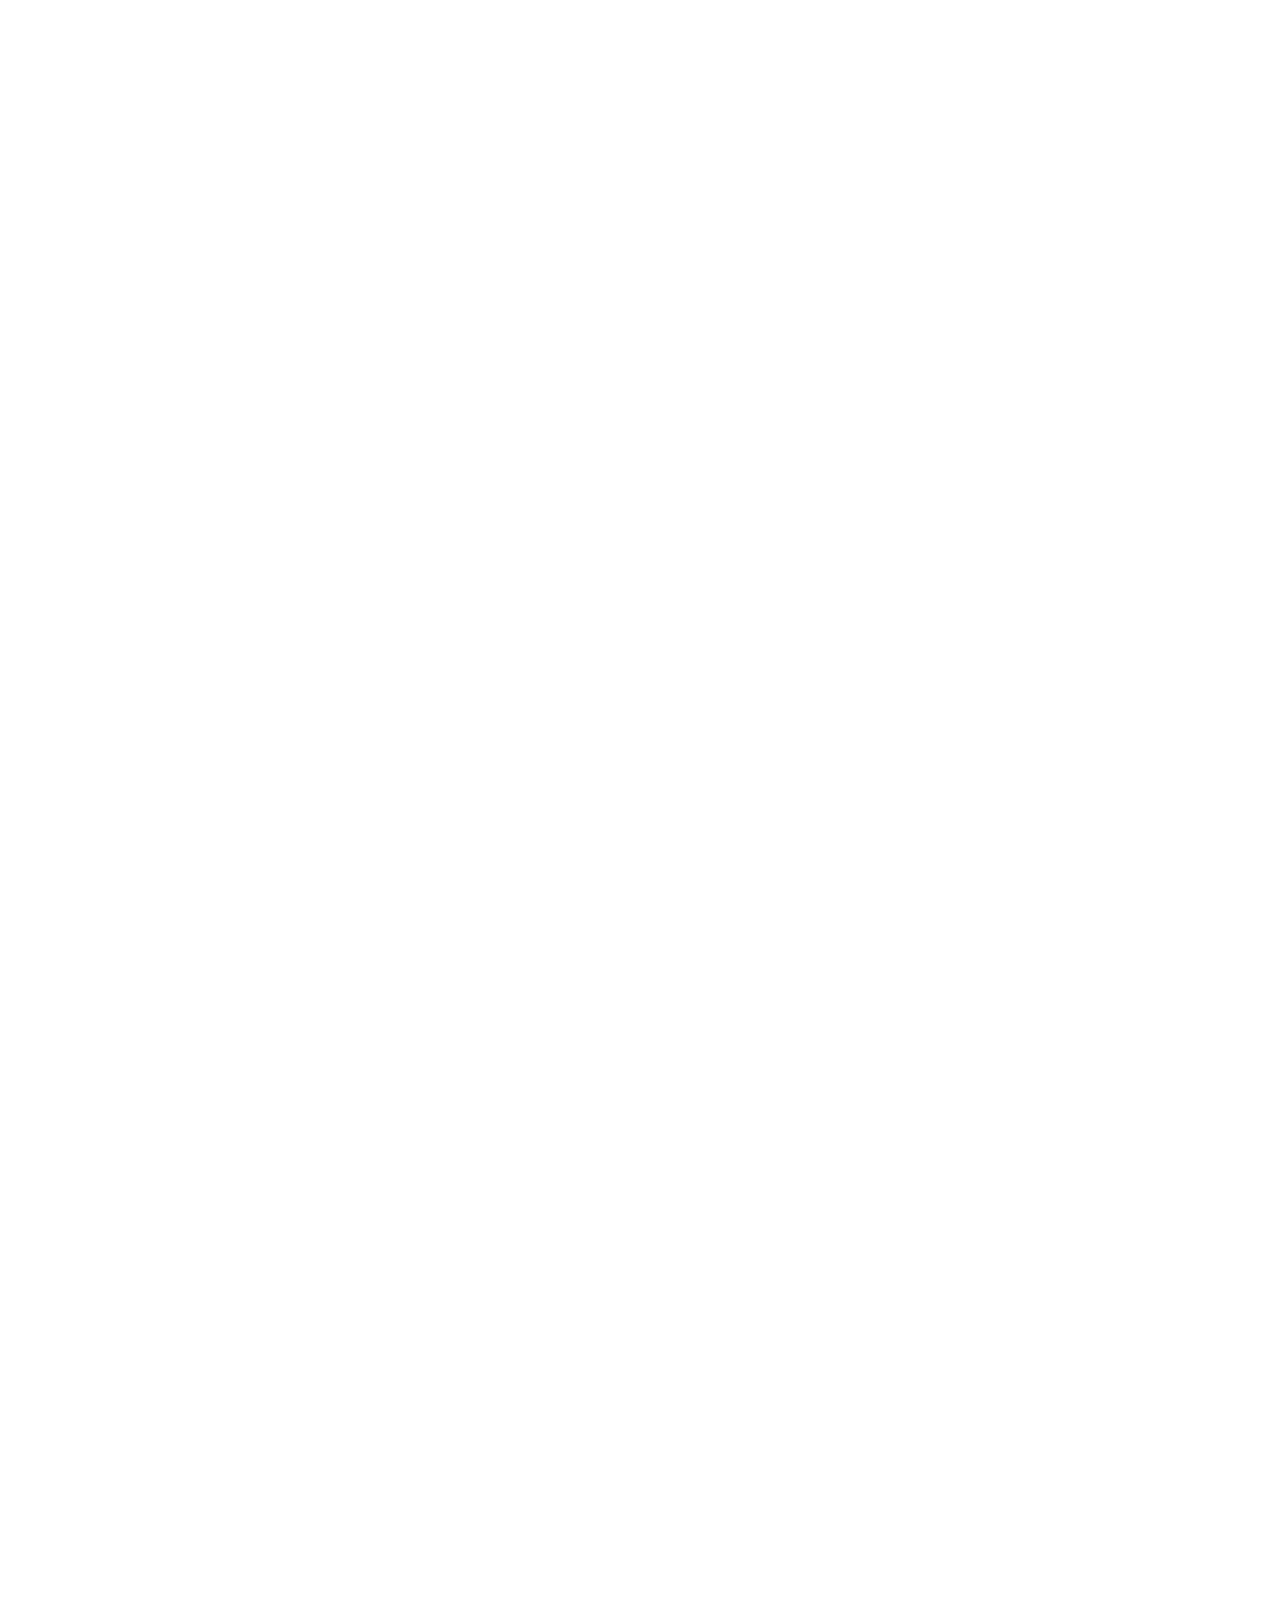
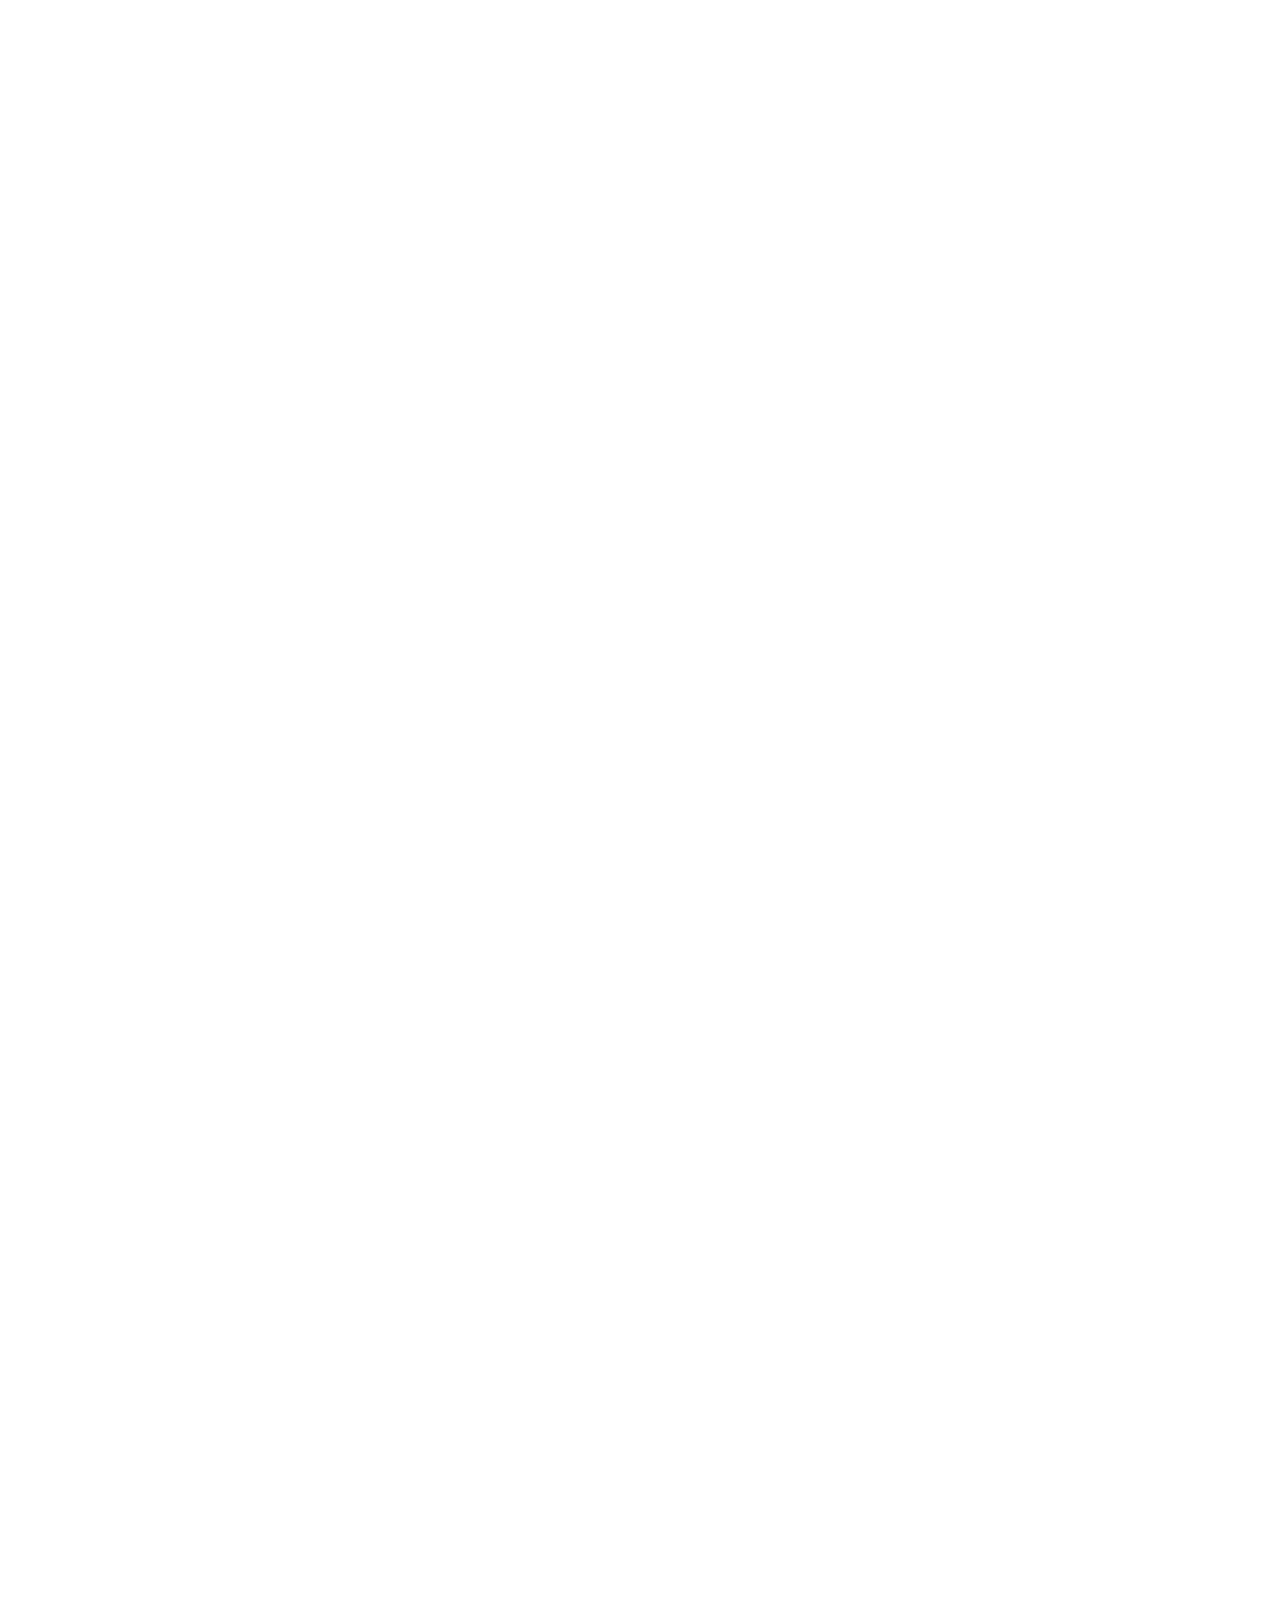
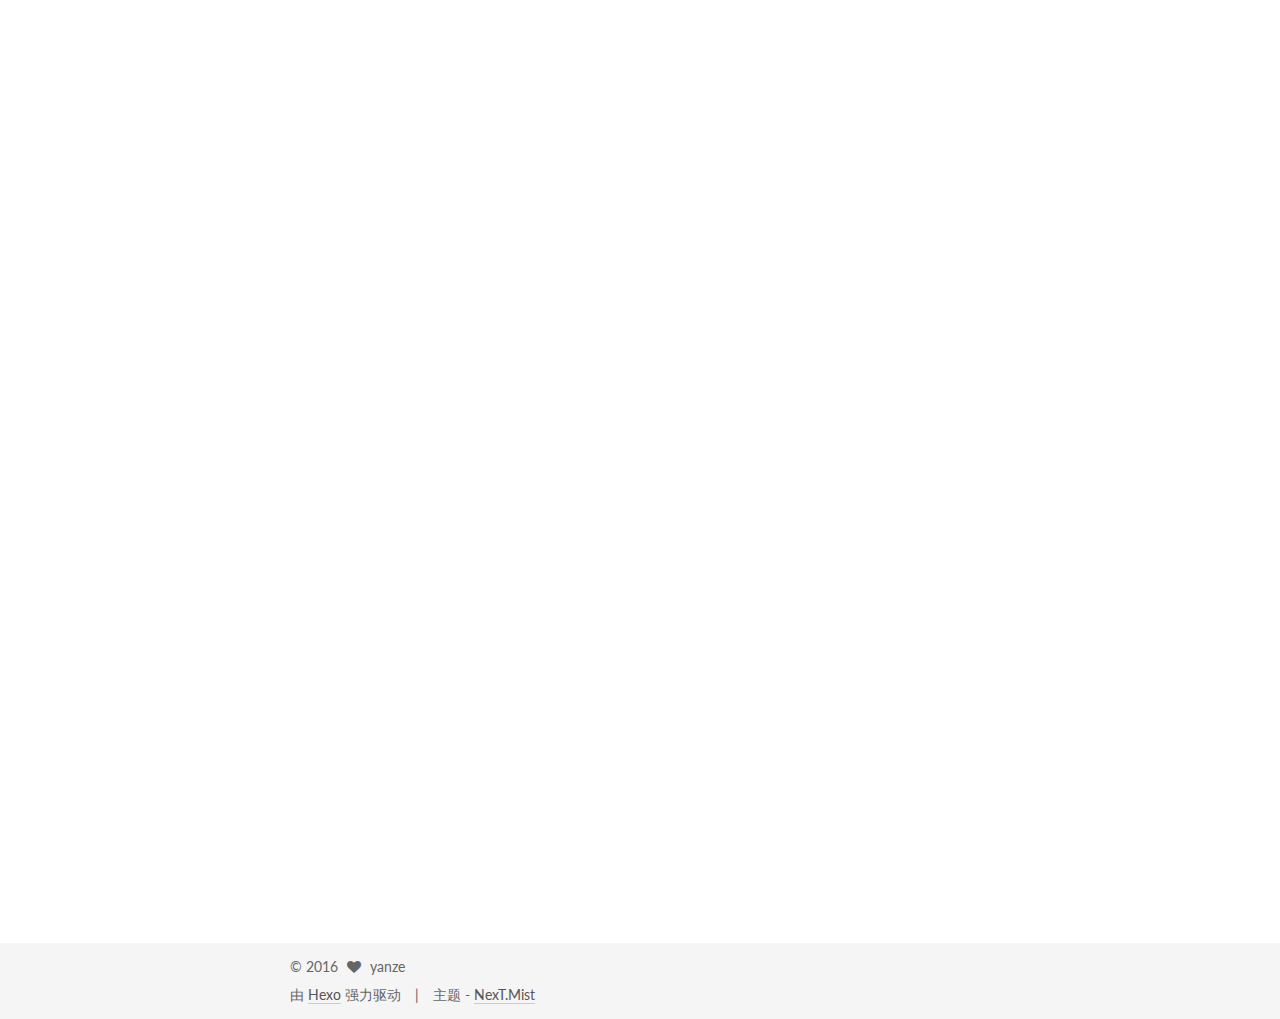
==== commit 7c30c40d: "Site updated: 2016-10-11 22:38:40" ====
--- a/index.html
+++ b/index.html
@@ -328,13 +328,12 @@
             <p>最近公司事情挺多的都没啥时间写博客（其实都是懒），大半夜睡不着，正好写一写。<br>因为开发的一个项目因为客户要求，需要用到短信报警，活分到我手上，研究了一下短信猫的相关东西，感觉挺好玩的，把一些配置过程写在这。</p>
 <h1 id="一些驱动的安装"><a href="#一些驱动的安装" class="headerlink" title="一些驱动的安装"></a>一些驱动的安装</h1><p>因为用的是USB接口的猫，需要USB转串口的一些驱动，其实linux内核版本高于2.4.31就已经自带的有了，insmod一下就成。低于这个版本号的可能要手动下载安装一下。</p>
 <ol>
-<li><p>在驱动目录下执行如下命令安装驱动模块</p>
-<p> insmod usbserial.ko<br> insmod pl2303.ko</p>
+<li><p>在驱动目录下执行如下命令安装驱动模块，驱动目录：/lib/modules/内核版本/kernel/drivers/usb/serial/</p>
+<pre><code>insmod usbserial.ko
+insmod pl2303.ko
+</code></pre></li>
+<li><p>查看是否加载 lsmod，出现pl2303就是加载成功</p>
 </li>
-</ol>
-<p>驱动目录：/lib/modules/版本目录/kernel/drivers/usb/serial/</p>
-<ol>
-<li>查看是否加载 lsmod，出现pl2303就是加载成功</li>
 <li>插上usb设备，在dev目录下会出现ttyUSBxx的文件，xx一般从0开始</li>
 </ol>
 <h1 id="安装minicom，gnokii"><a href="#安装minicom，gnokii" class="headerlink" title="安装minicom，gnokii"></a>安装minicom，gnokii</h1><p>minicom是linux下串口通信的工具<br>gnokii是诺基亚出的手机开发包，可以收发短信，打电话之类的。可以看作封装了一写at指令，易于操作吧。</p>
@@ -372,7 +371,8 @@
 Product name : MULTIBAND  900E  1800  
 Revision     : 534_09gg.2D 1748852 
 Serial device: closing device 
-</code></pre><h1 id="使用"><a href="#使用" class="headerlink" title="使用"></a>使用</h1><pre><code>echo -e &quot;服务器着火辣，快来呀！！&quot; | gnokii --sendsms 1365139XXXX
+</code></pre><h1 id="使用"><a href="#使用" class="headerlink" title="使用"></a>使用</h1><p>发送短信</p>
+<pre><code>echo -e &quot;服务器着火辣，快来呀！！&quot; | gnokii --sendsms 1365139XXXX
 </code></pre><p>先就写到这，以后再补充。<br>感觉跟python结合可以做很多有意思的事呢，想买个自己写东西给喜欢的妹子用，可是好像喜欢的妹子已经有喜欢的人了，那还是留着自己用吧。睡觉。</p>
 
           
--- a/css/main.css
+++ b/css/main.css
@@ -1548,7 +1548,7 @@
   width: 4px;
   height: 4px;
   border-radius: 50%;
-  background: #ff91e3;
+  background: #d77463;
 }
 .links-of-blogroll {
   font-size: 13px;
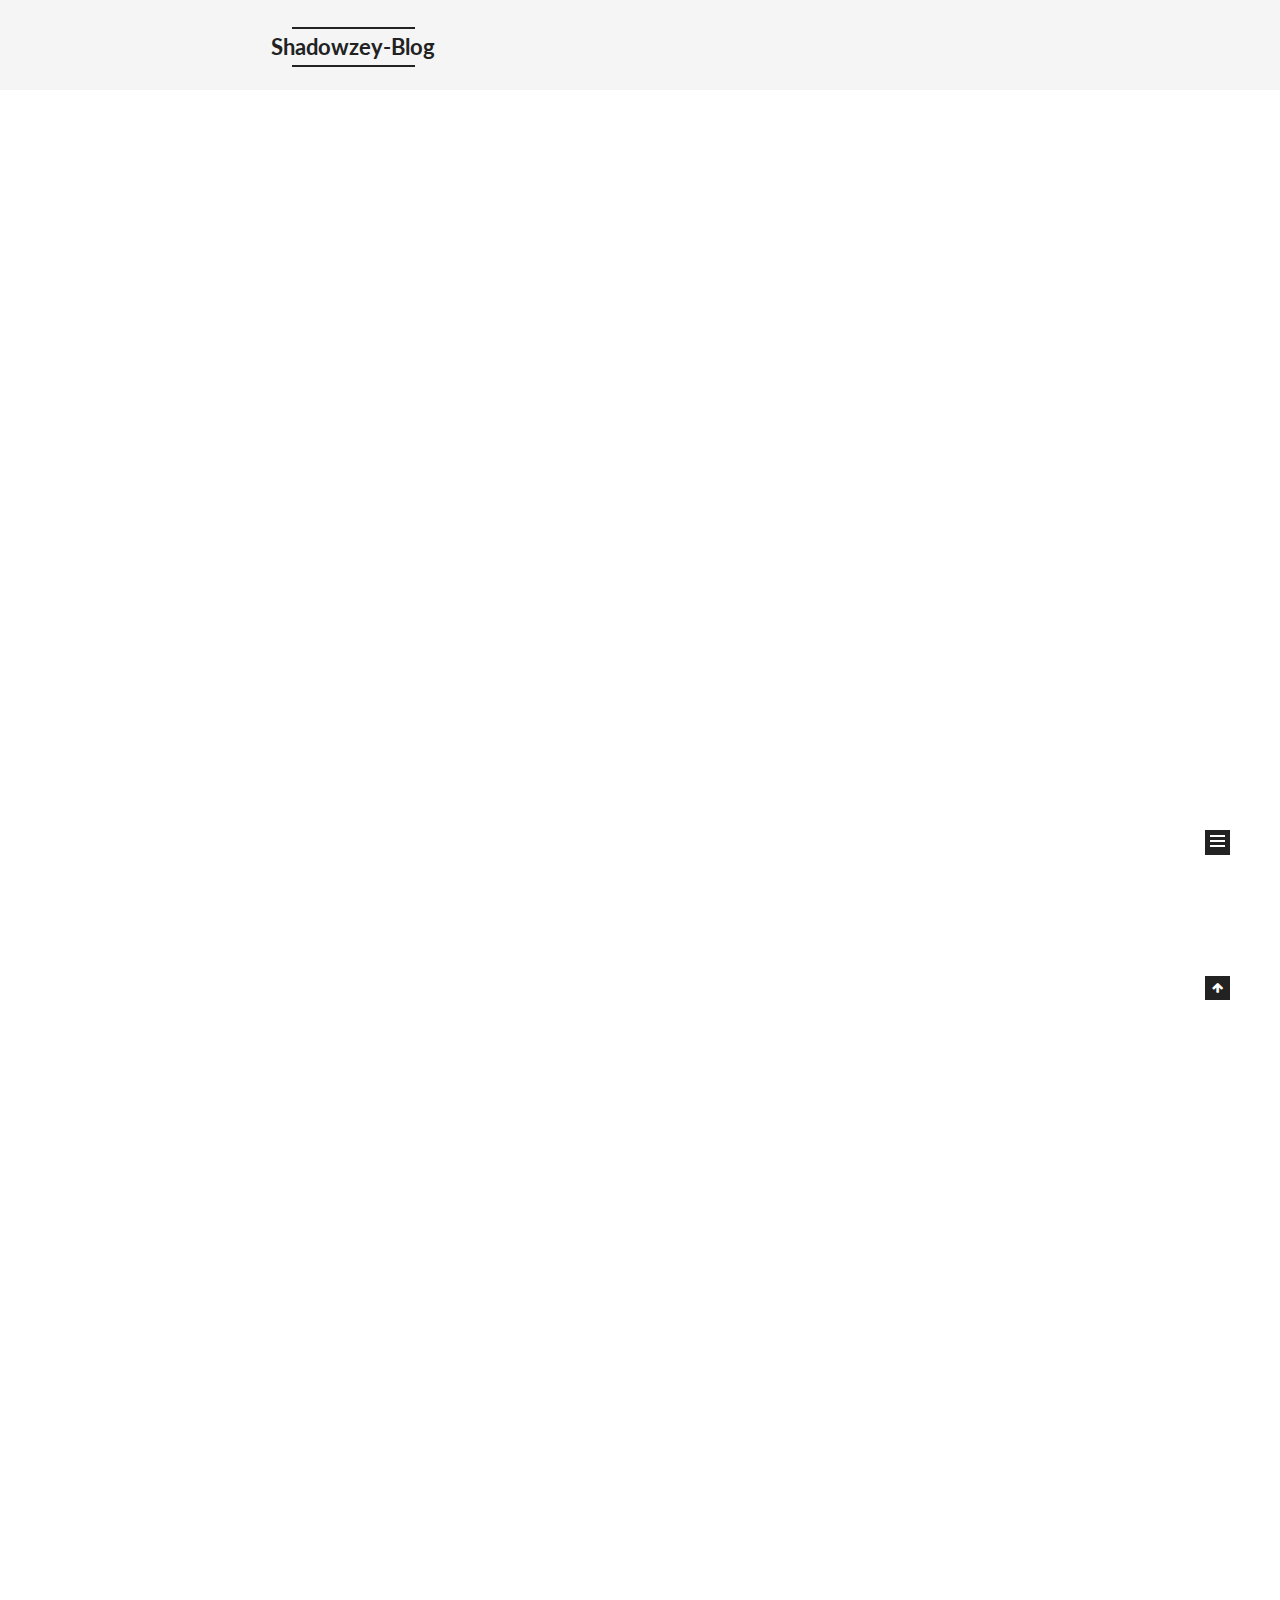
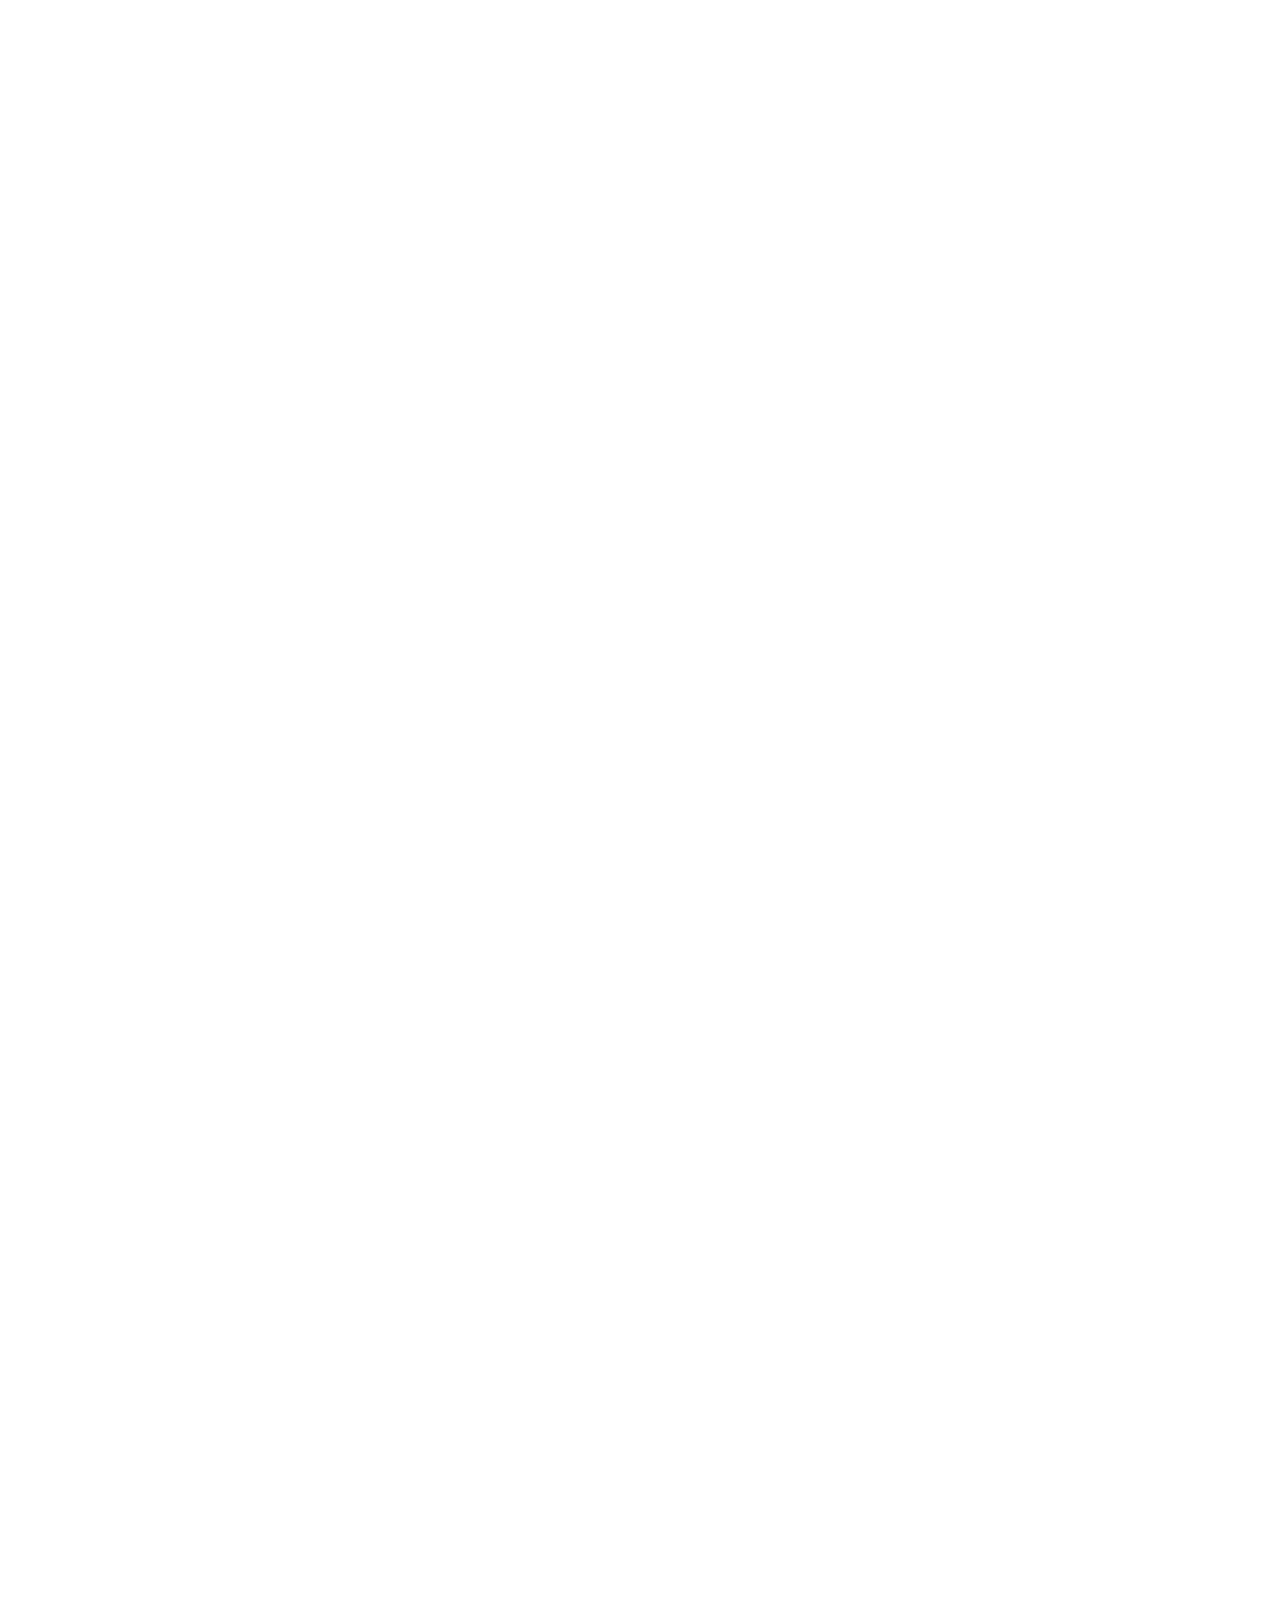
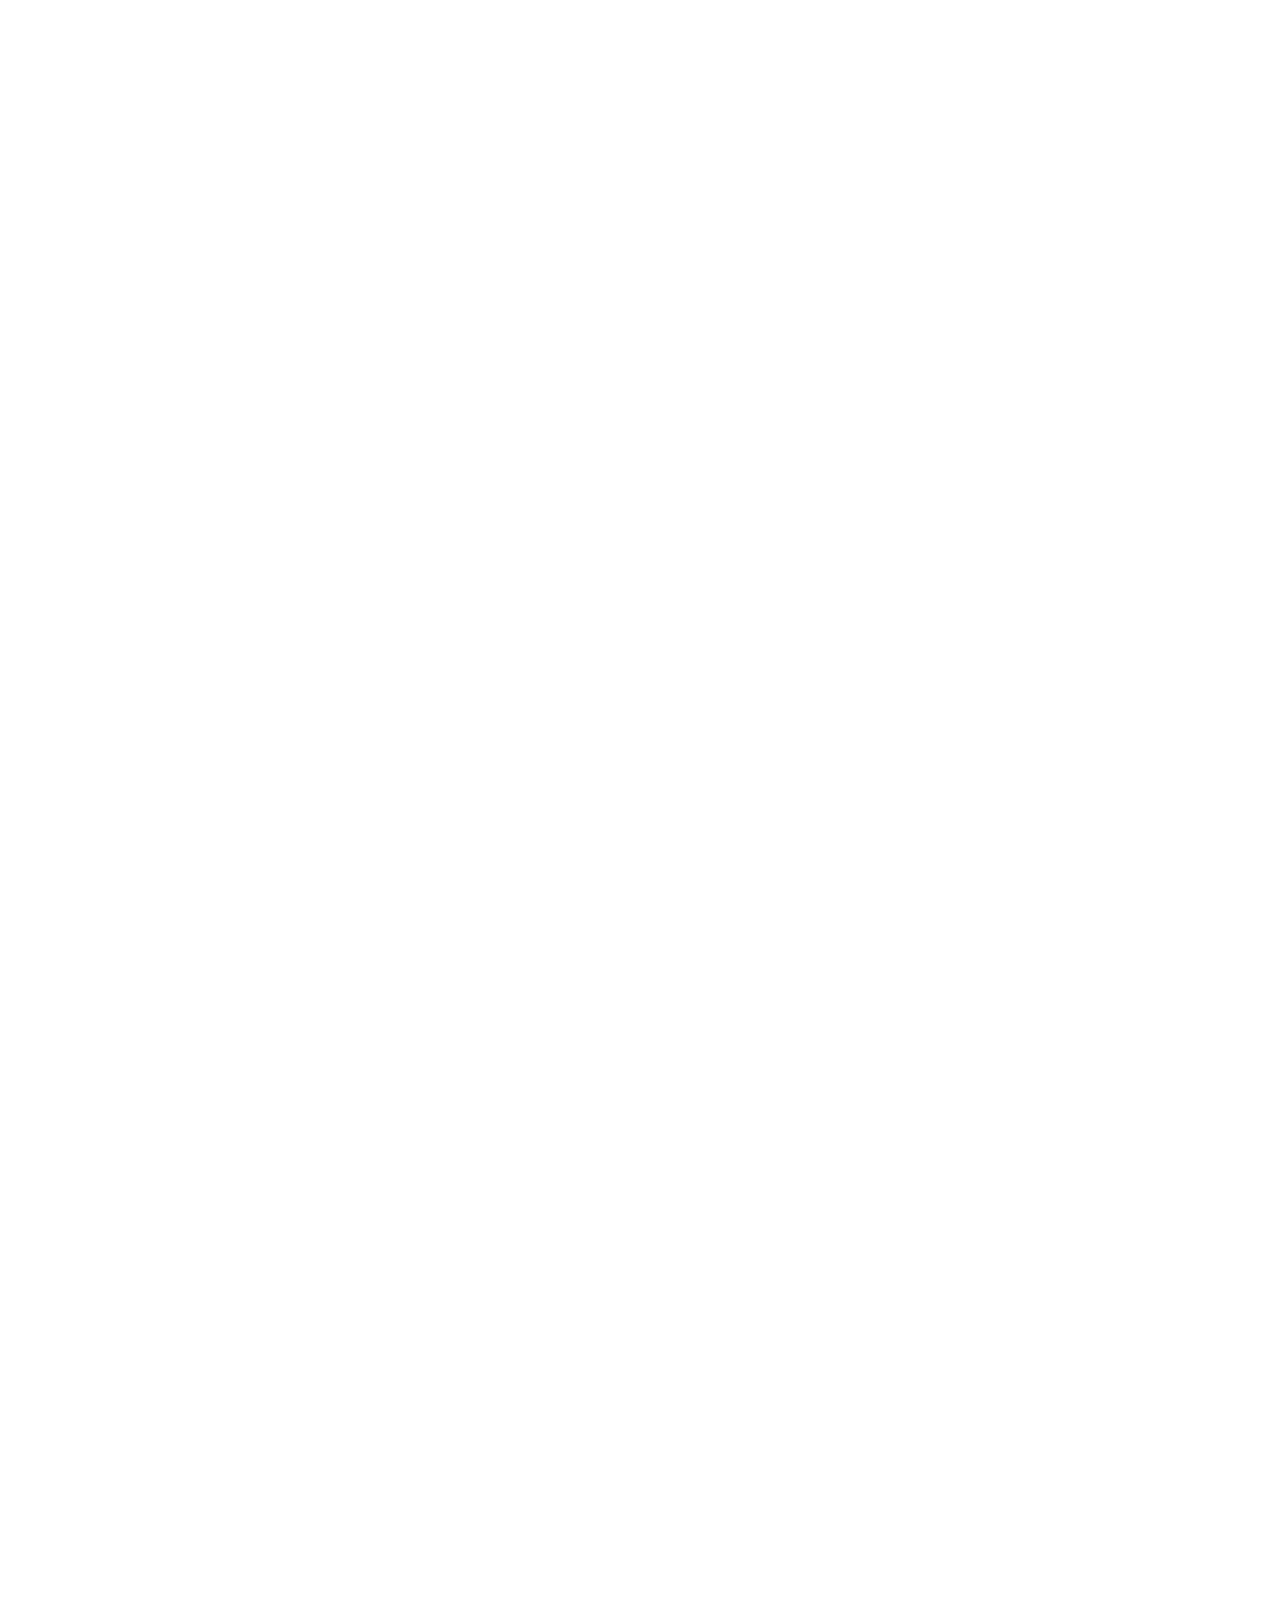
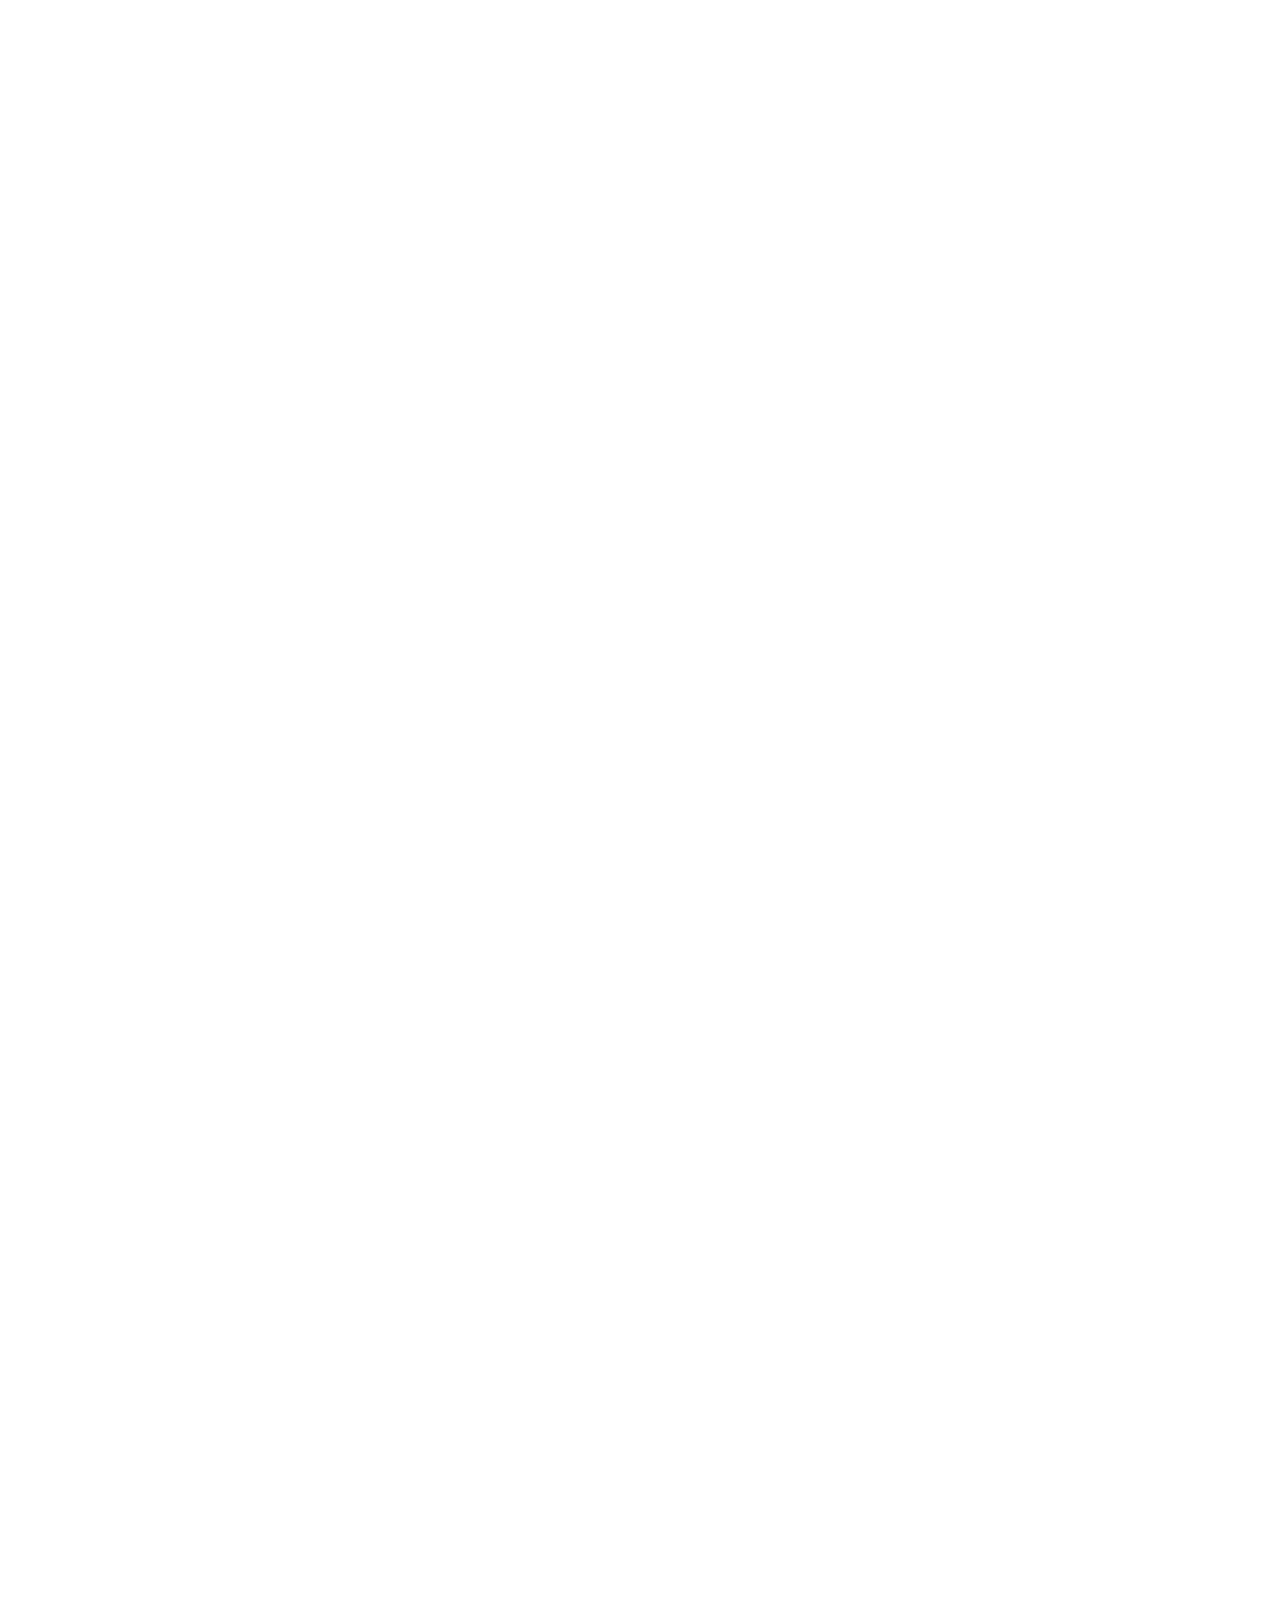
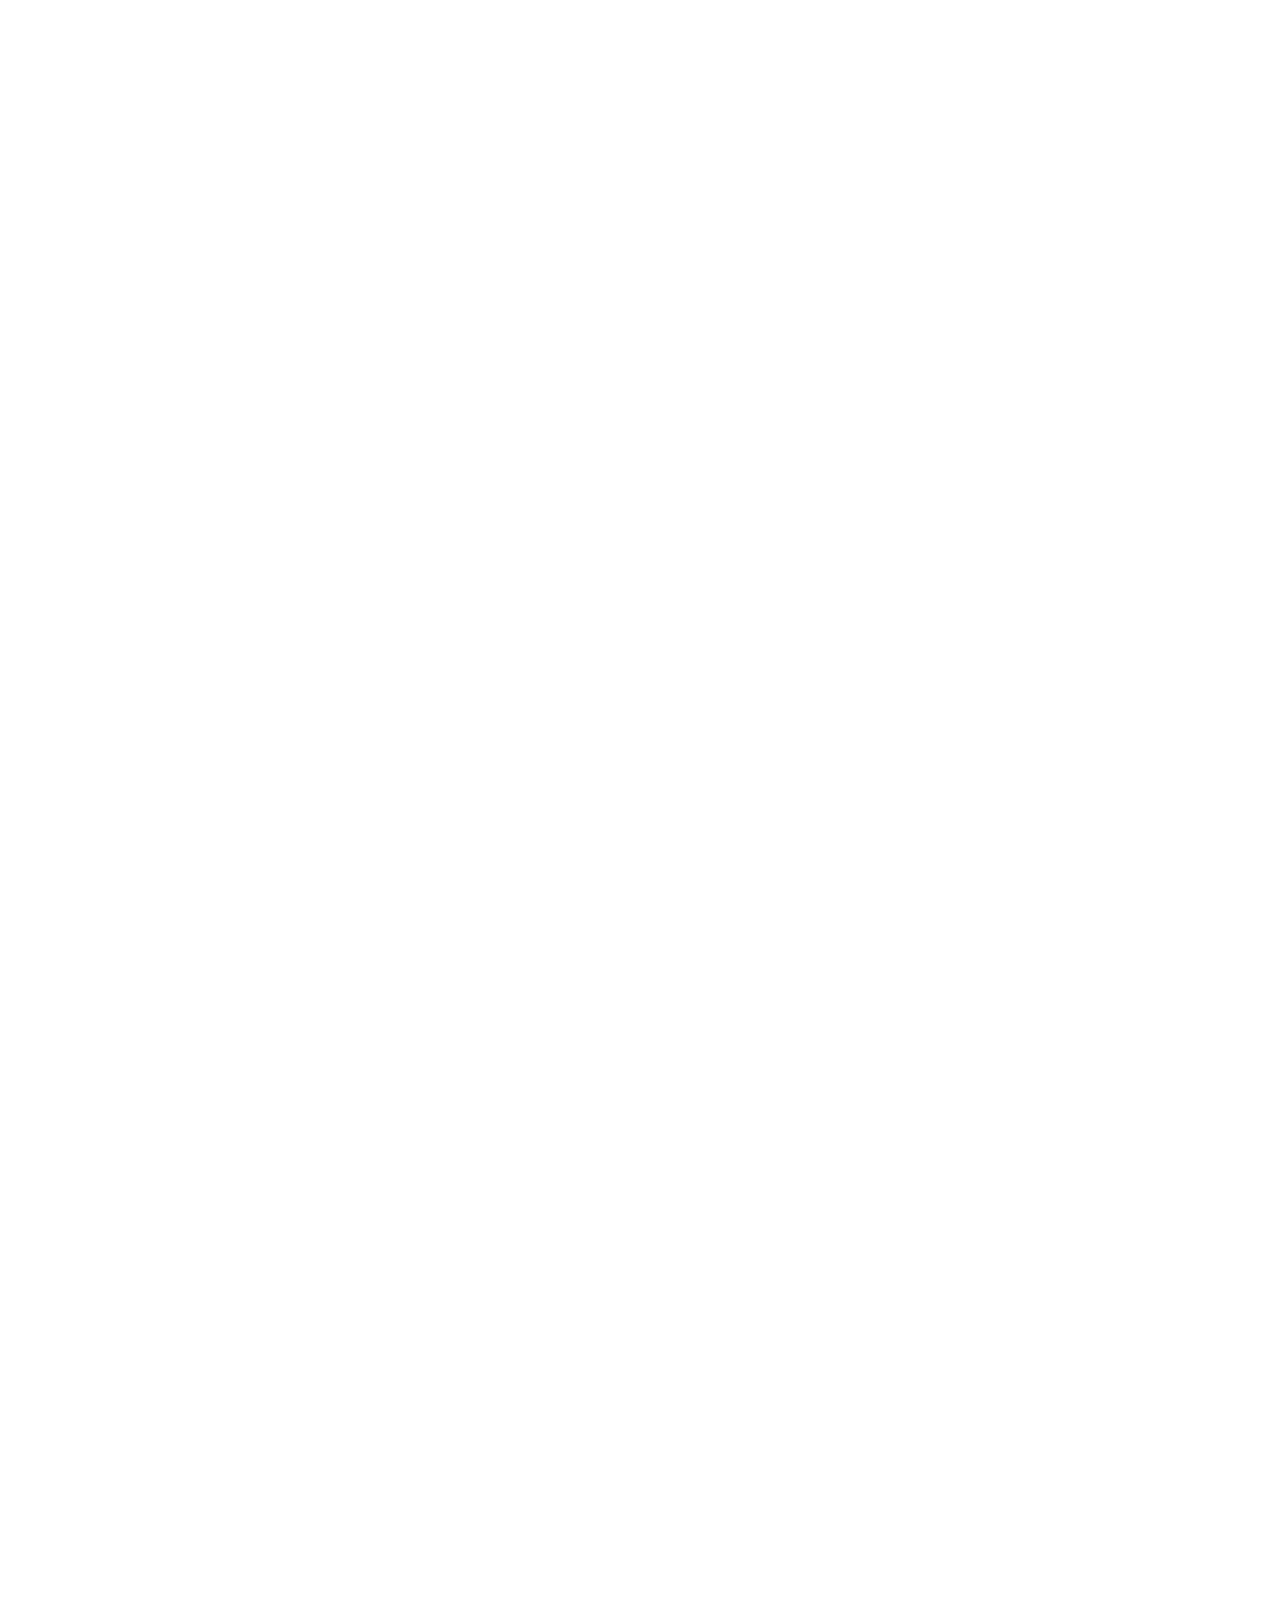
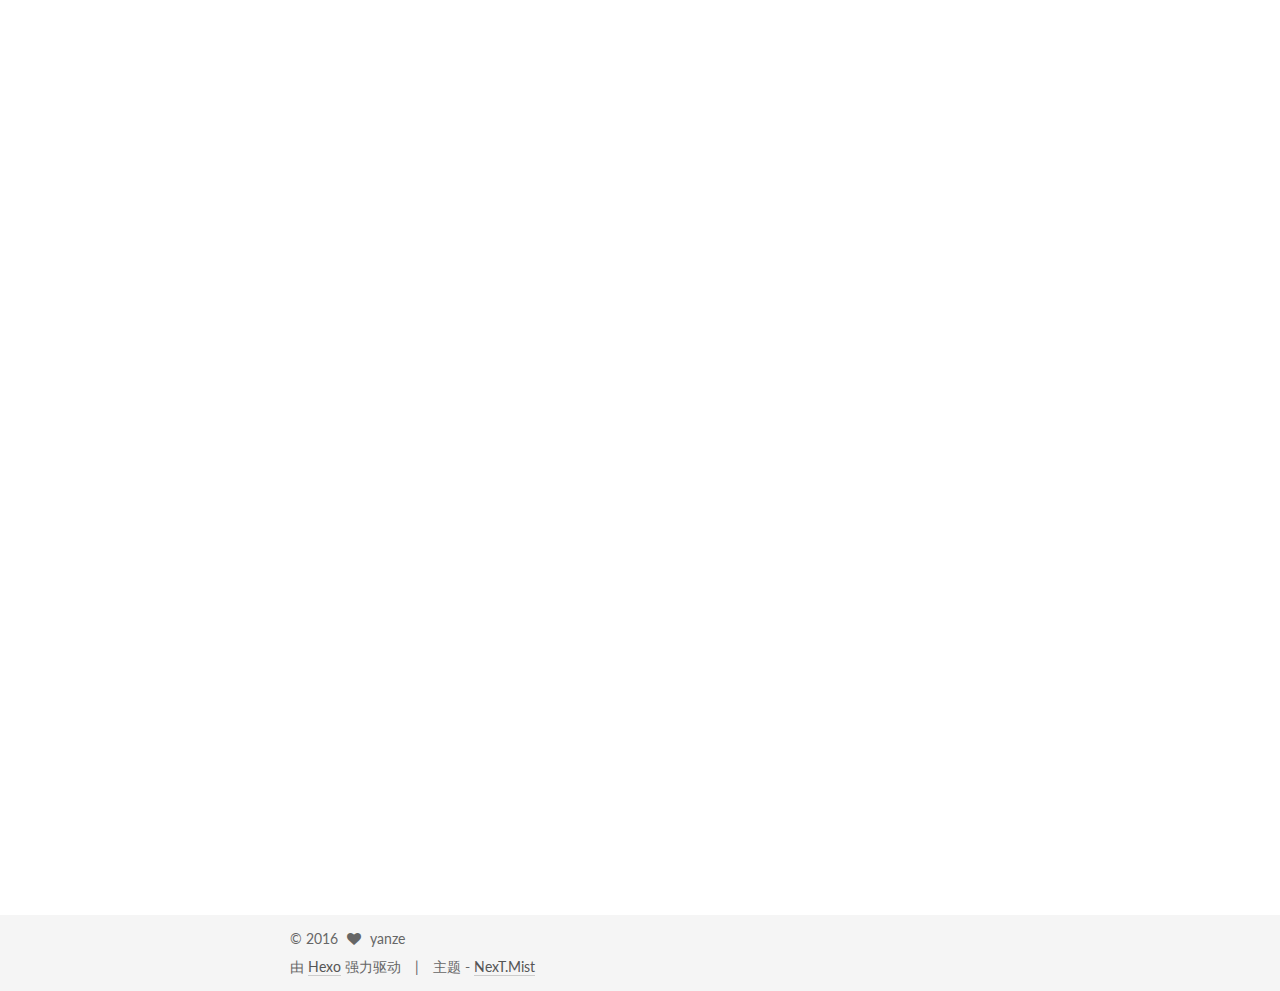
==== commit 09c78d2a: "Site updated: 2016-10-14 09:20:53" ====
--- a/index.html
+++ b/index.html
@@ -373,7 +373,7 @@
 Serial device: closing device 
 </code></pre><h1 id="使用"><a href="#使用" class="headerlink" title="使用"></a>使用</h1><p>发送短信</p>
 <pre><code>echo -e &quot;服务器着火辣，快来呀！！&quot; | gnokii --sendsms 1365139XXXX
-</code></pre><p>先就写到这，以后再补充。<br>感觉跟python结合可以做很多有意思的事呢，想买个自己写东西给喜欢的妹子用，可是好像喜欢的妹子已经有喜欢的人了，那还是留着自己用吧。睡觉。</p>
+</code></pre><p>先就写到这，以后再补充。<br>感觉跟python结合可以做很多有意思的事呢。睡觉。</p>
 
           
         
--- a/css/main.css
+++ b/css/main.css
@@ -1548,7 +1548,7 @@
   width: 4px;
   height: 4px;
   border-radius: 50%;
-  background: #d77463;
+  background: #933394;
 }
 .links-of-blogroll {
   font-size: 13px;
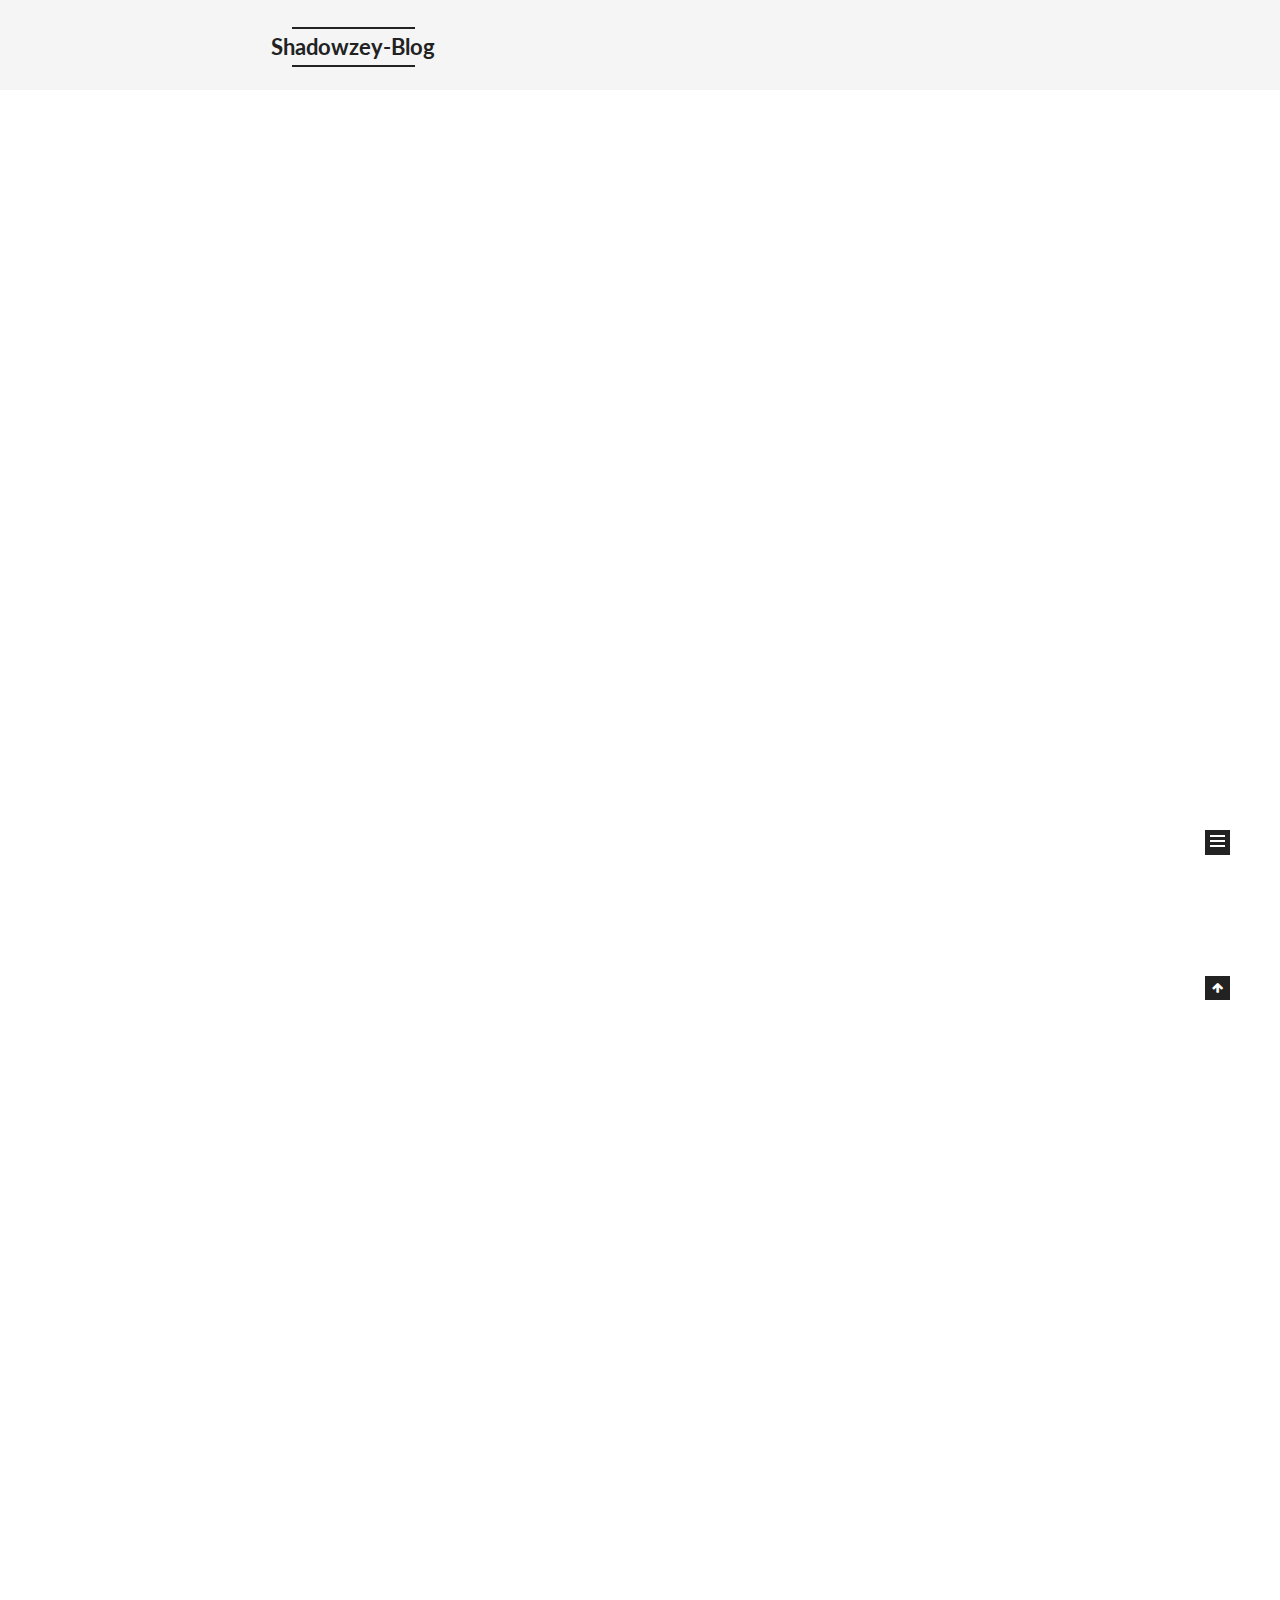
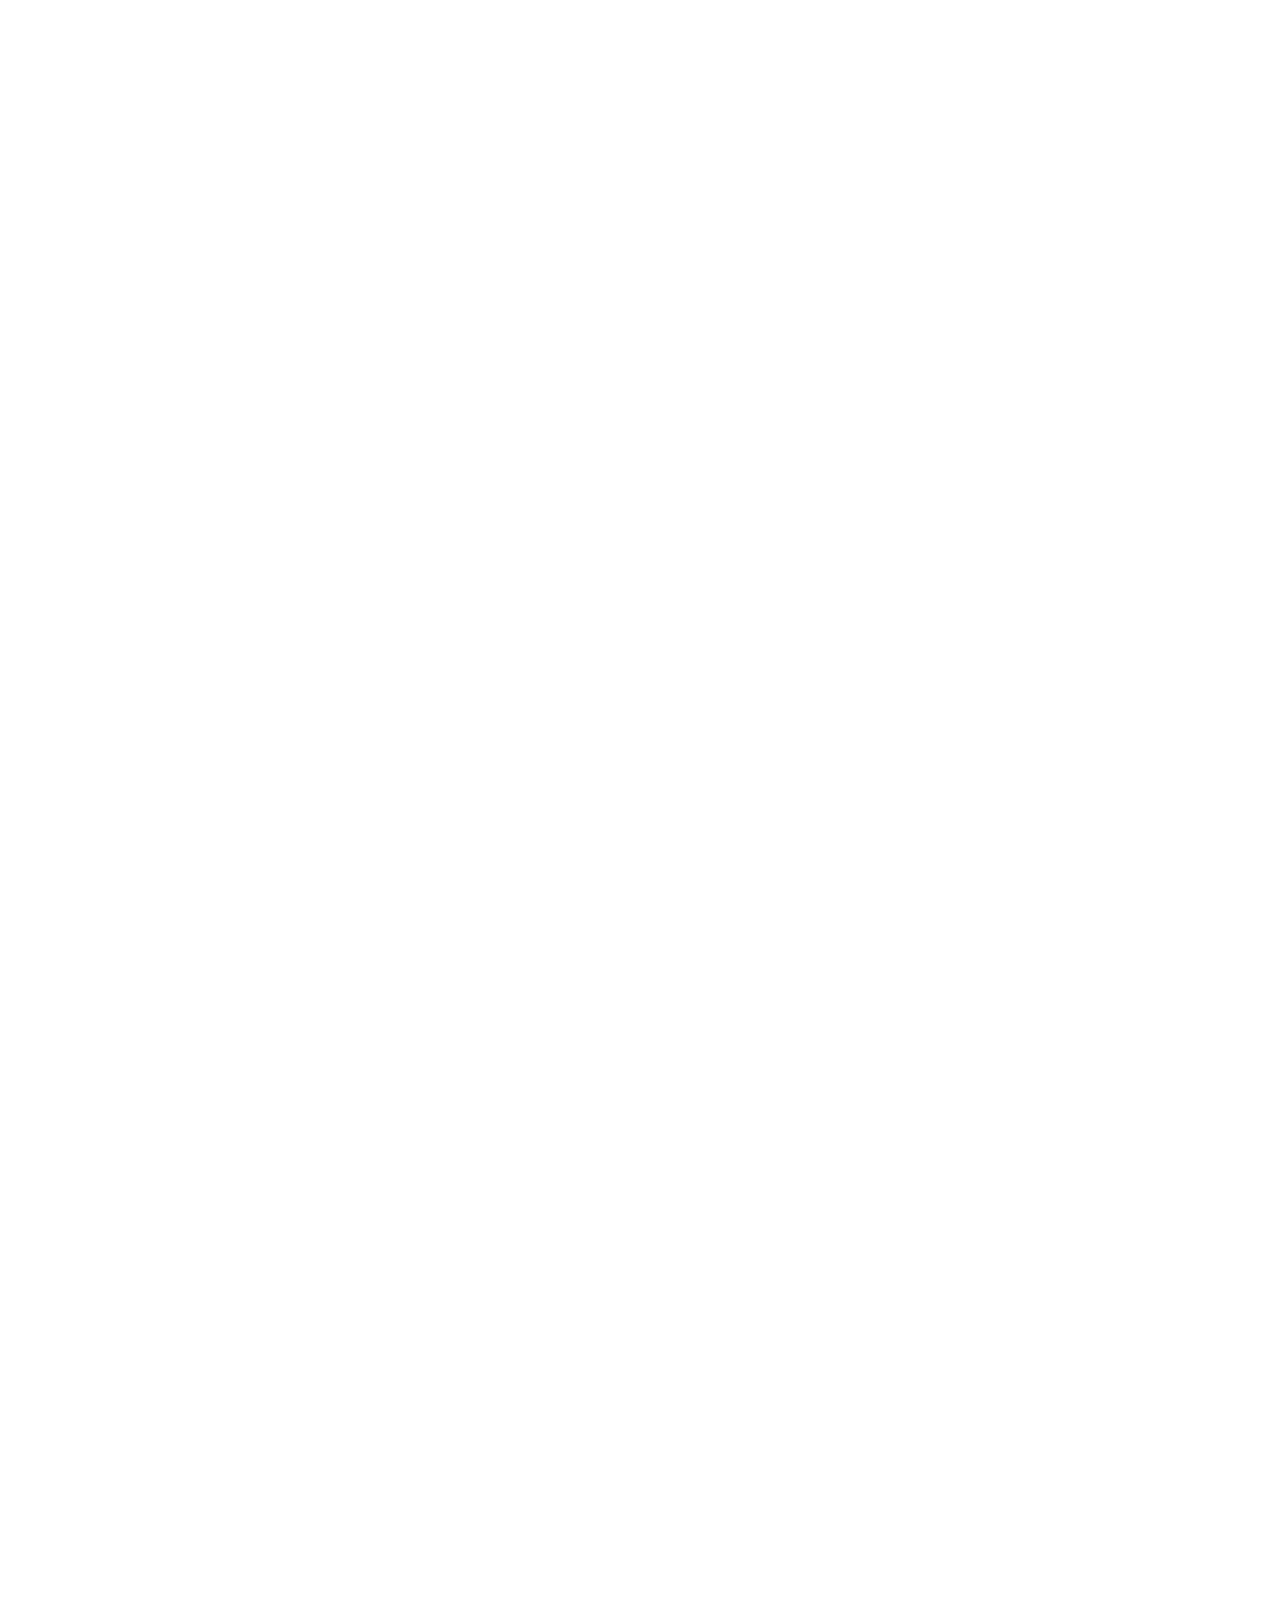
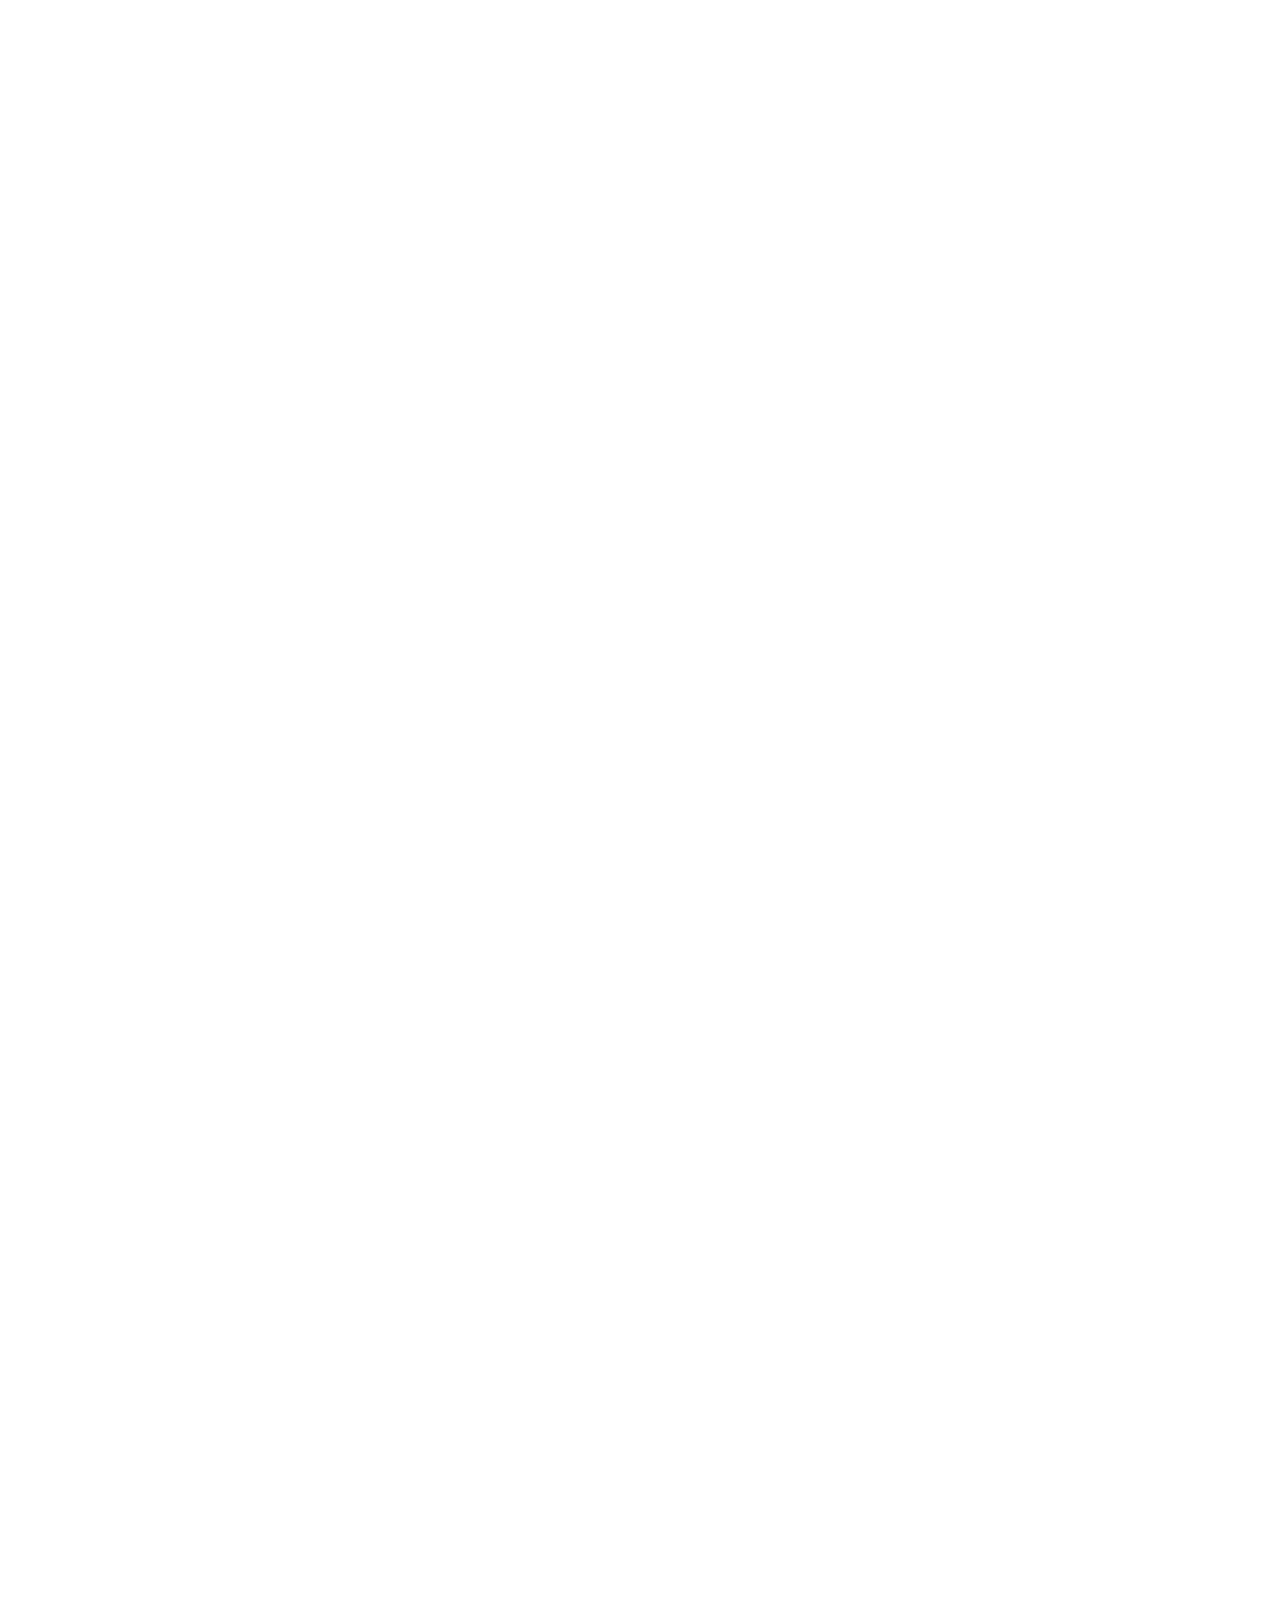
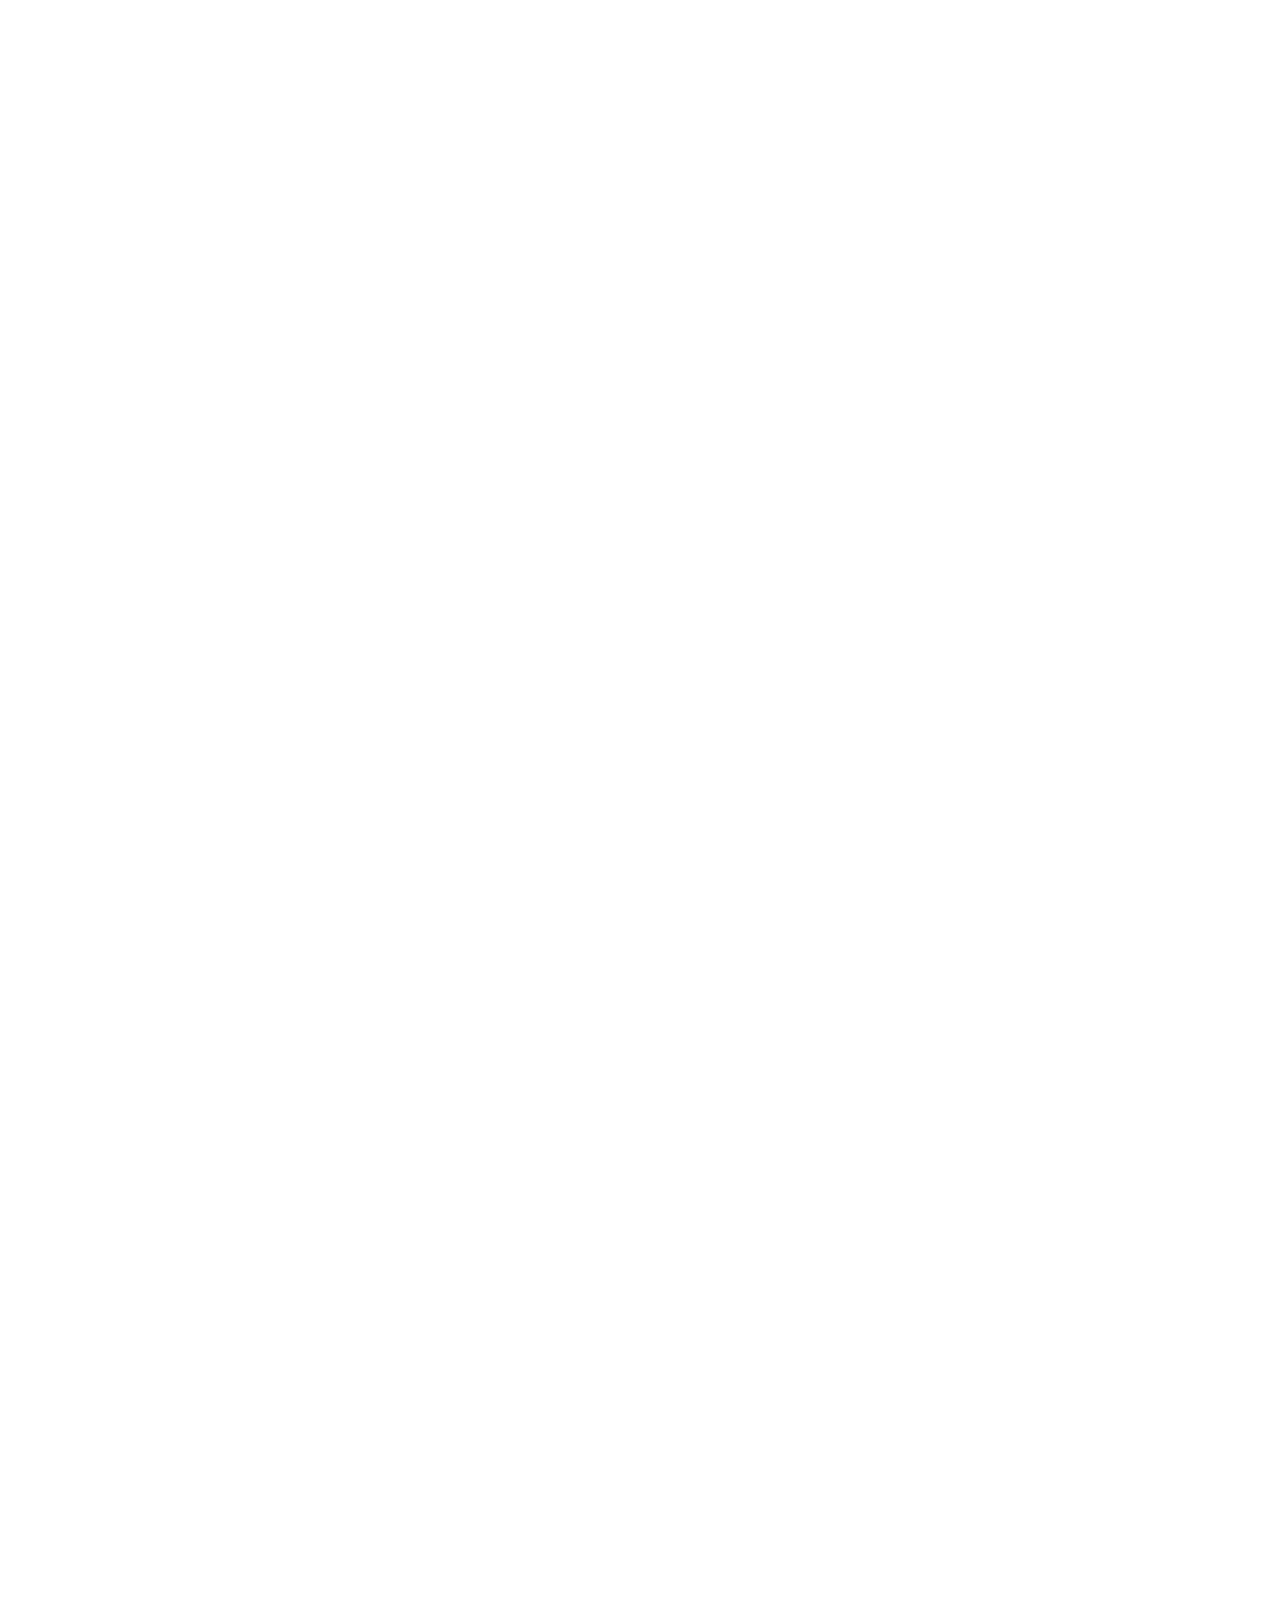
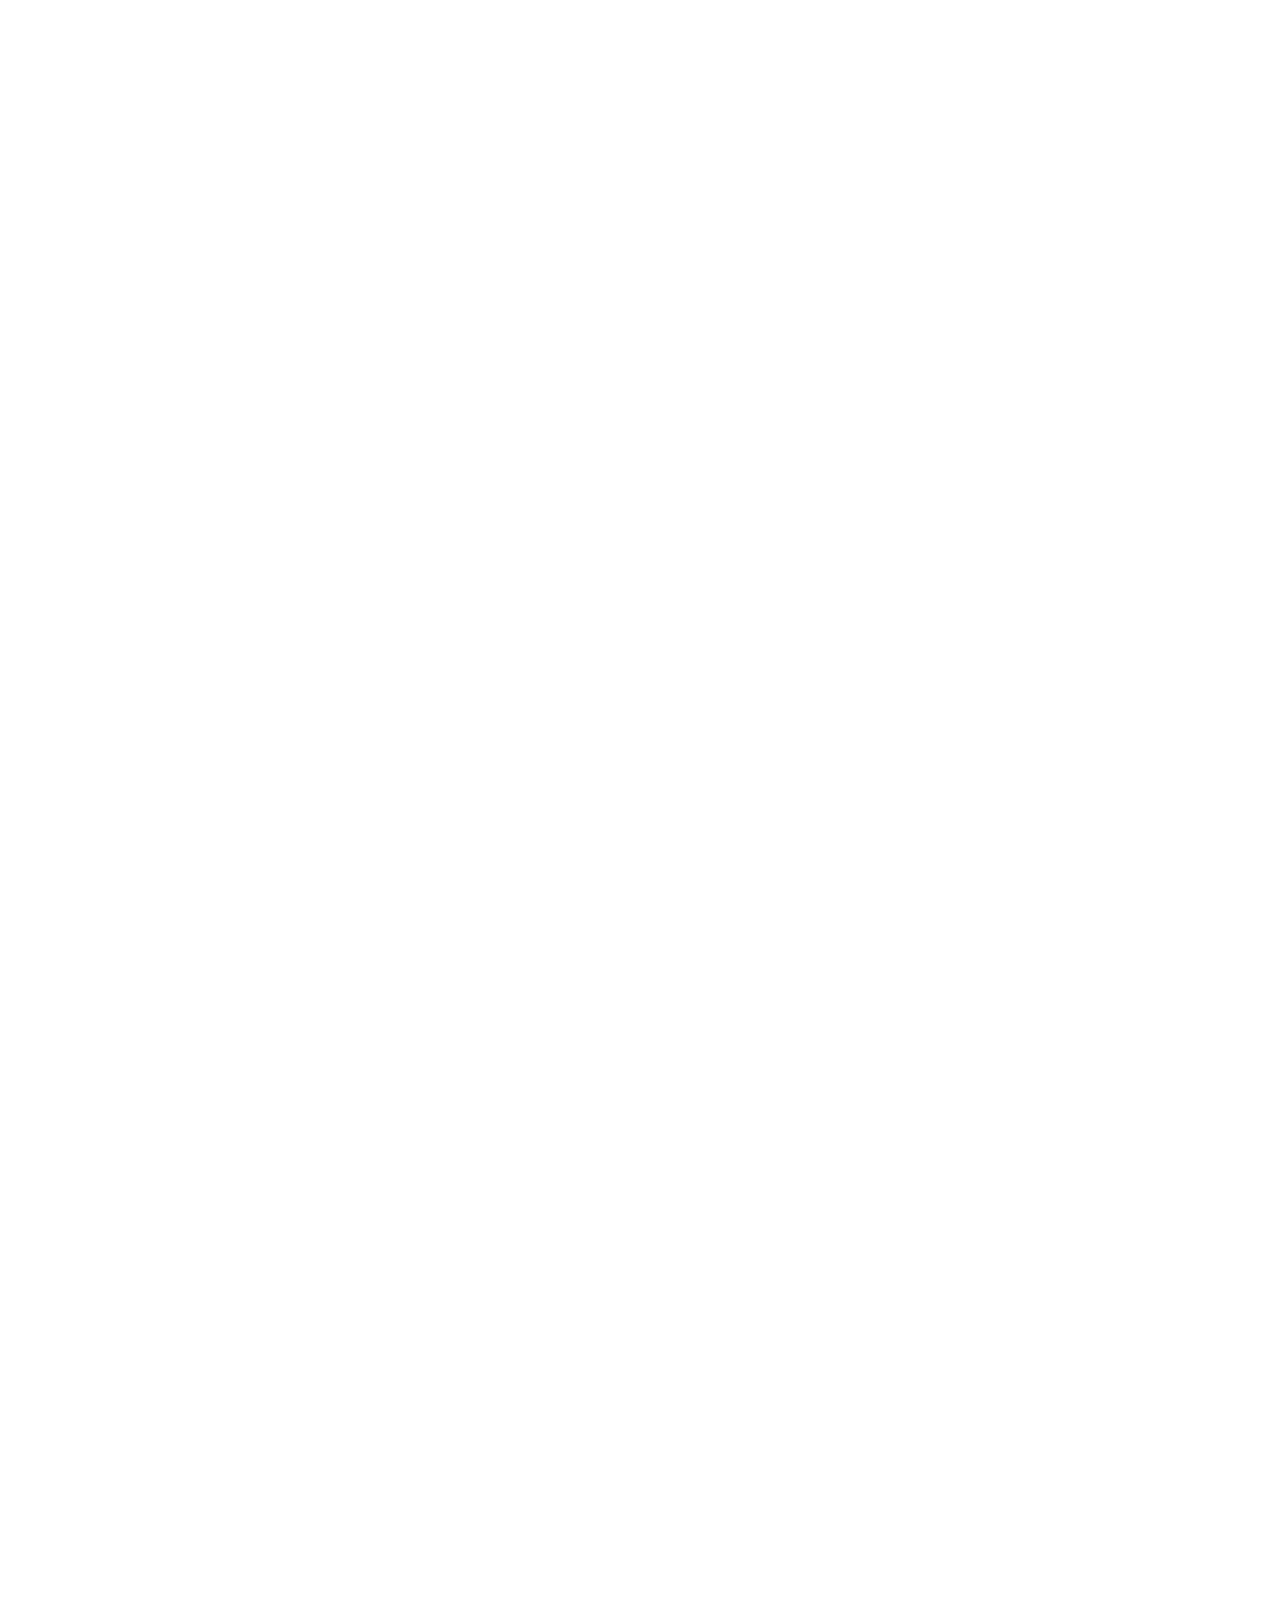
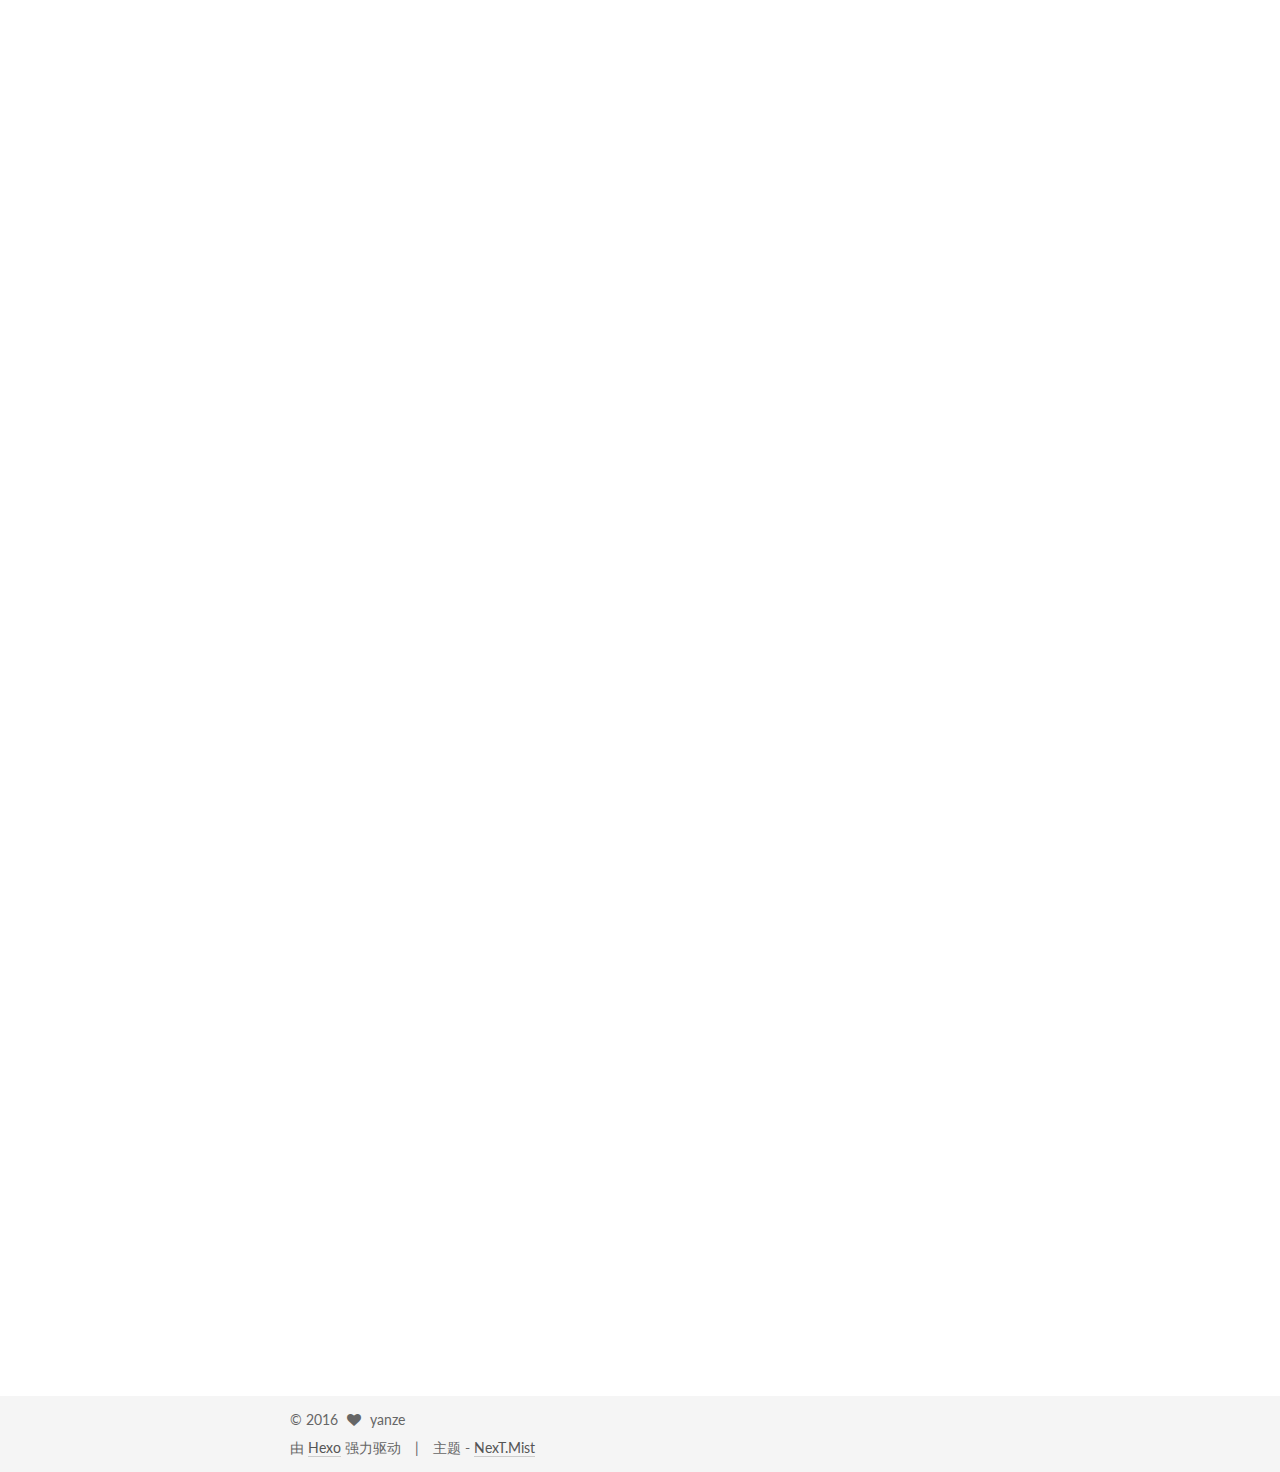
==== commit c8e0223a: "Site updated: 2016-10-14 11:56:44" ====
--- a/index.html
+++ b/index.html
@@ -534,6 +534,12 @@
 </code></pre><p>后台启动服务并且开机启动：</p>
 <pre><code>sudo systemctl enable shadowsocks@config
 sudo systemctl start shadowsocks@config
+</code></pre><h2 id="proxychains"><a href="#proxychains" class="headerlink" title="proxychains"></a>proxychains</h2><p>proxychains是一个使给定的程序的TCP连接强制通过代理连接的unix工具。支持SOCKS4，SOCKS5，HTTP(S)代理。对于SOCKS4/5支持”user/pass”认证，对于HTTP支持”basic”认证。<br>安装：</p>
+<pre><code>pacman -S proxychains
+</code></pre><p>配置：</p>
+<pre><code>vim /etc/proxychains.conf
+</code></pre><p>使用：</p>
+<pre><code>proxychains crul https://google.com
 </code></pre><h2 id="oh-my-zsh"><a href="#oh-my-zsh" class="headerlink" title="oh-my-zsh"></a>oh-my-zsh</h2><p>特别好用的shell，强烈推荐。安装：</p>
 <pre><code>sudo pacman -S zsh
 wget https://github.com/robbyrussell/oh-my-zsh/raw/master/tools/install.sh -O - | sh
--- a/css/main.css
+++ b/css/main.css
@@ -1548,7 +1548,7 @@
   width: 4px;
   height: 4px;
   border-radius: 50%;
-  background: #933394;
+  background: #99a3f1;
 }
 .links-of-blogroll {
   font-size: 13px;
